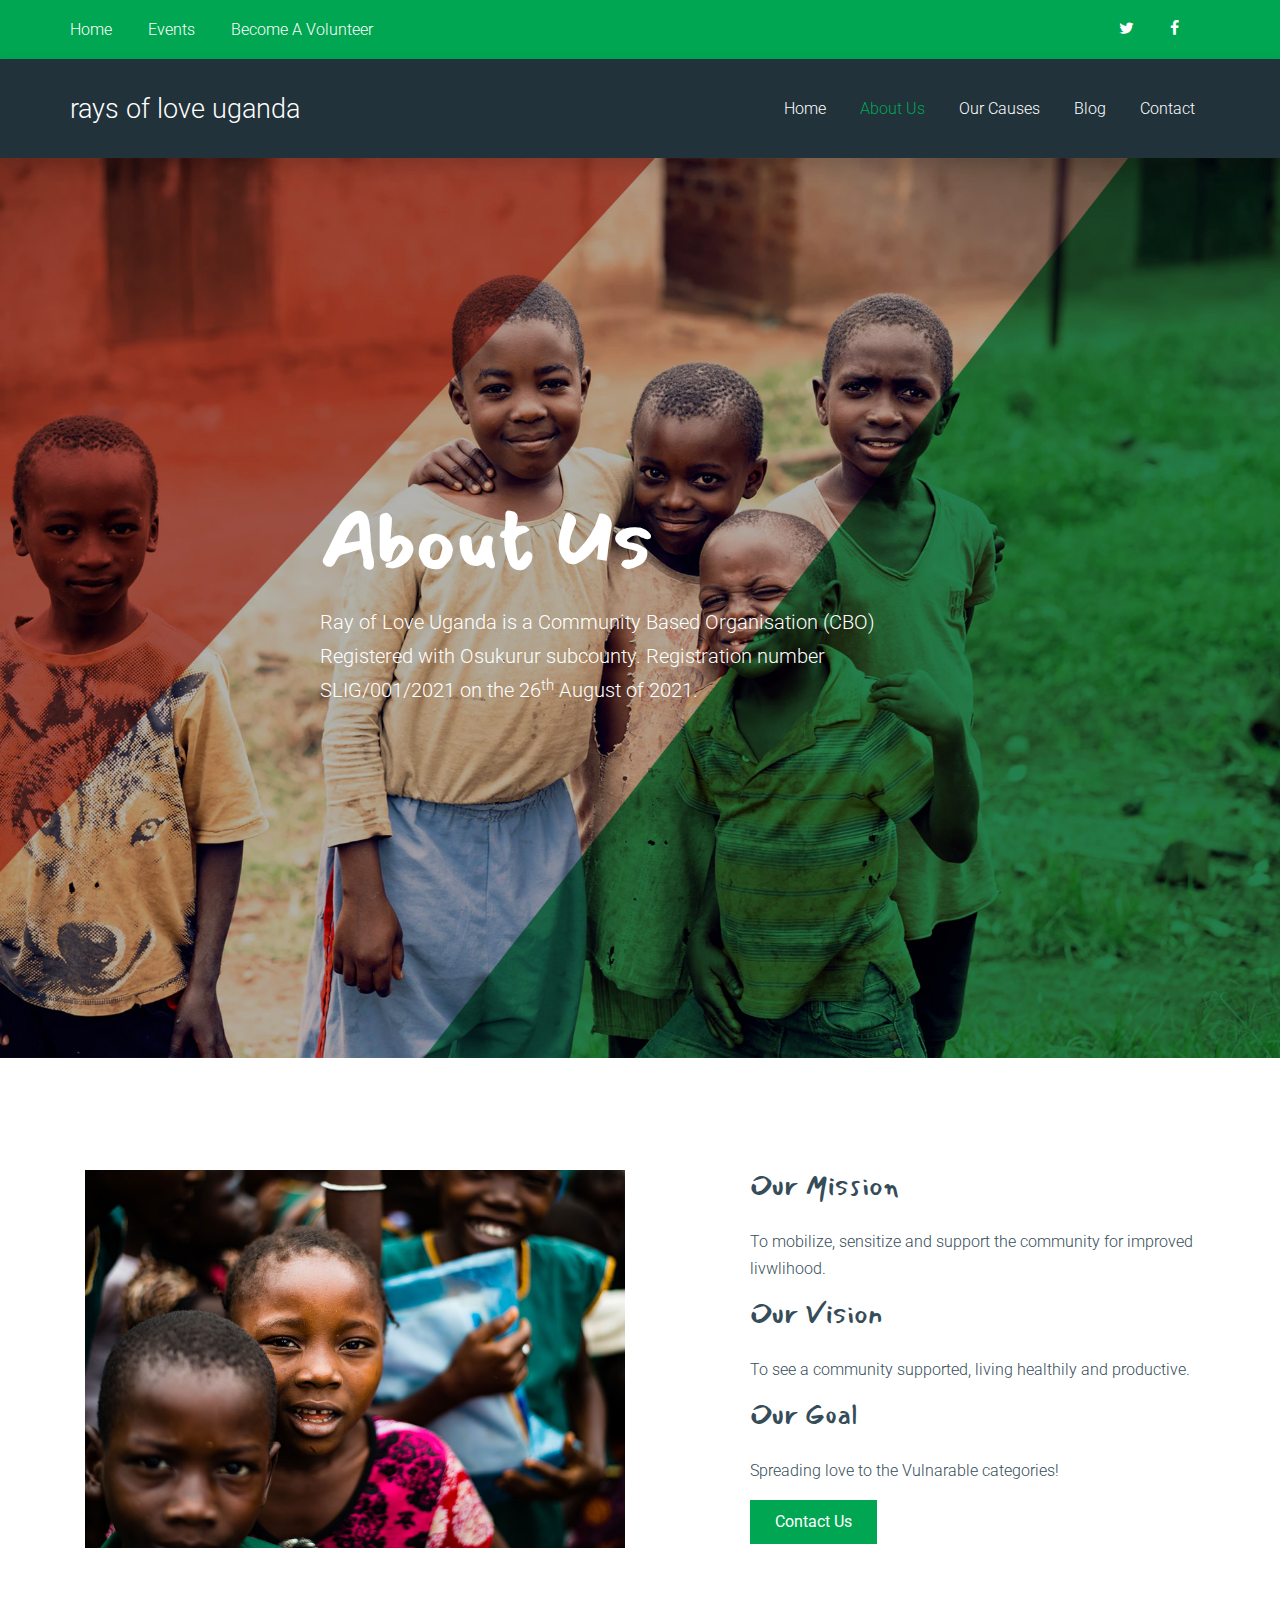
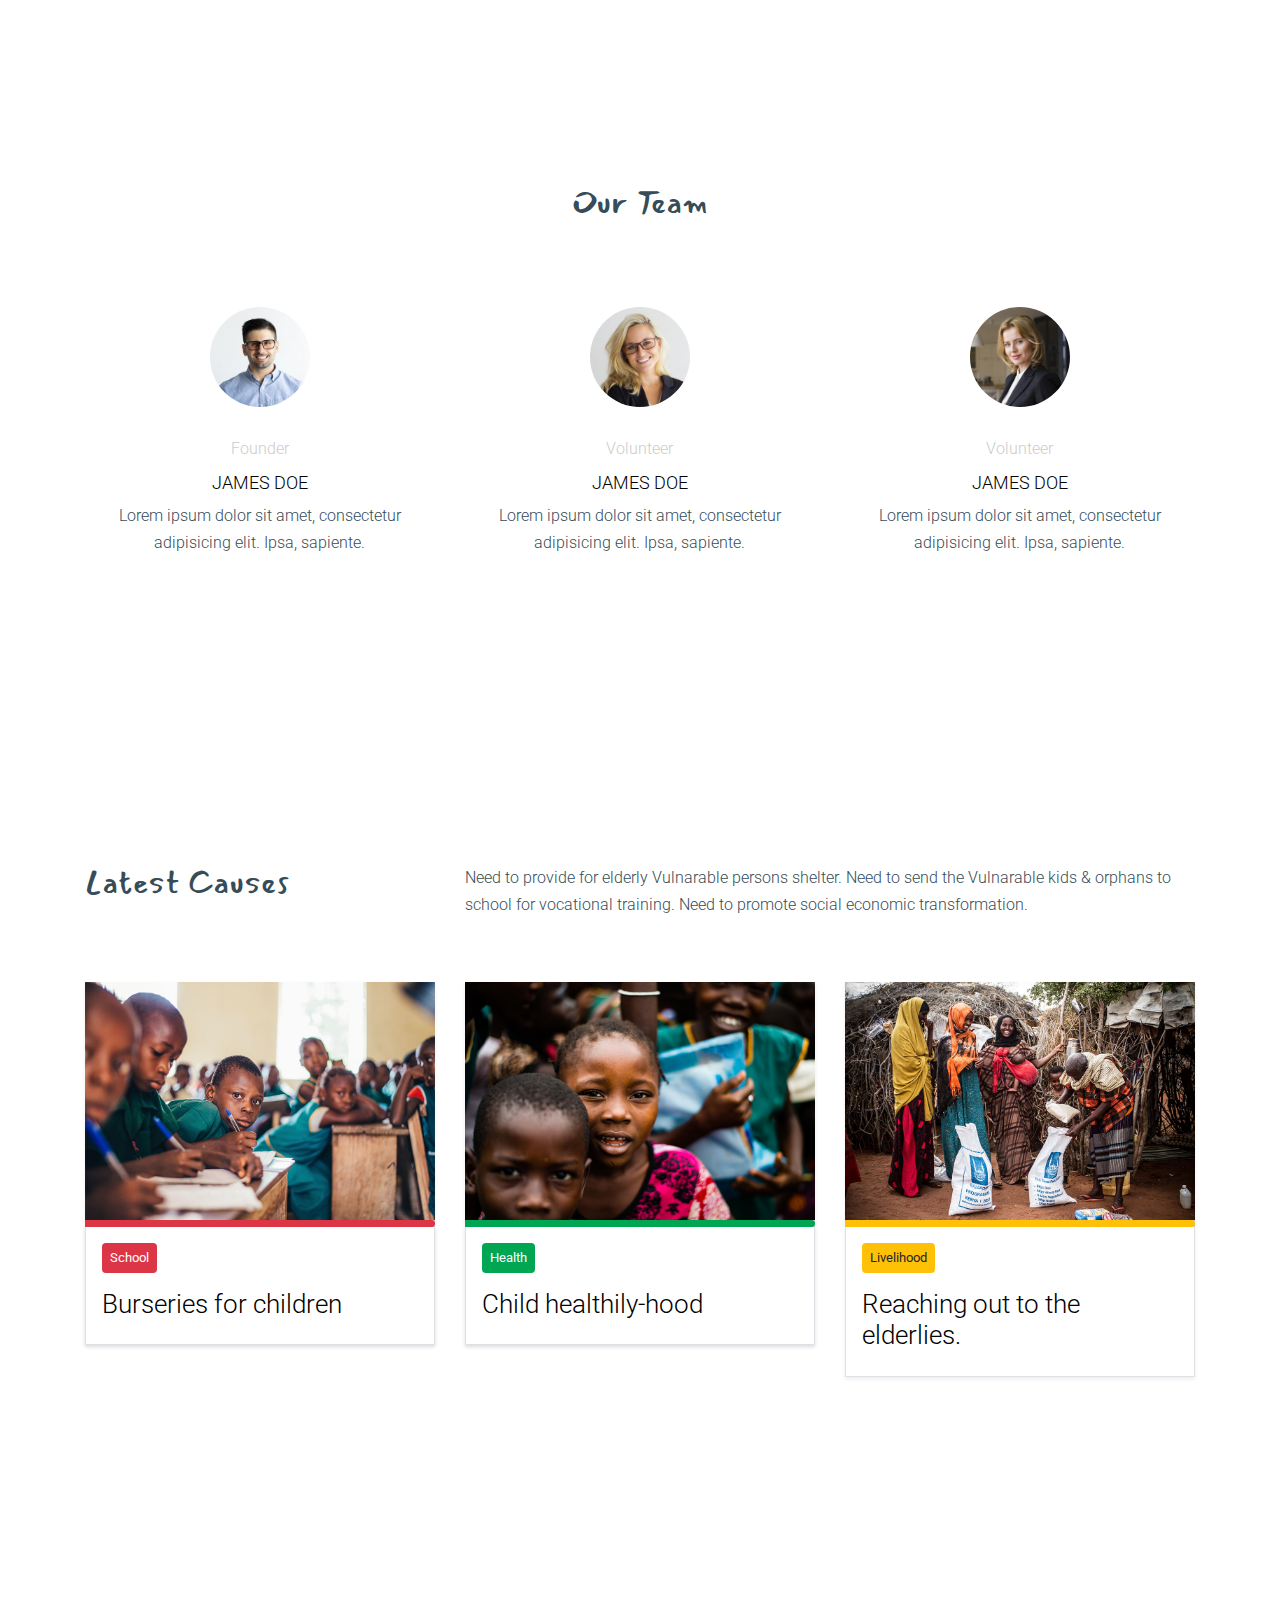
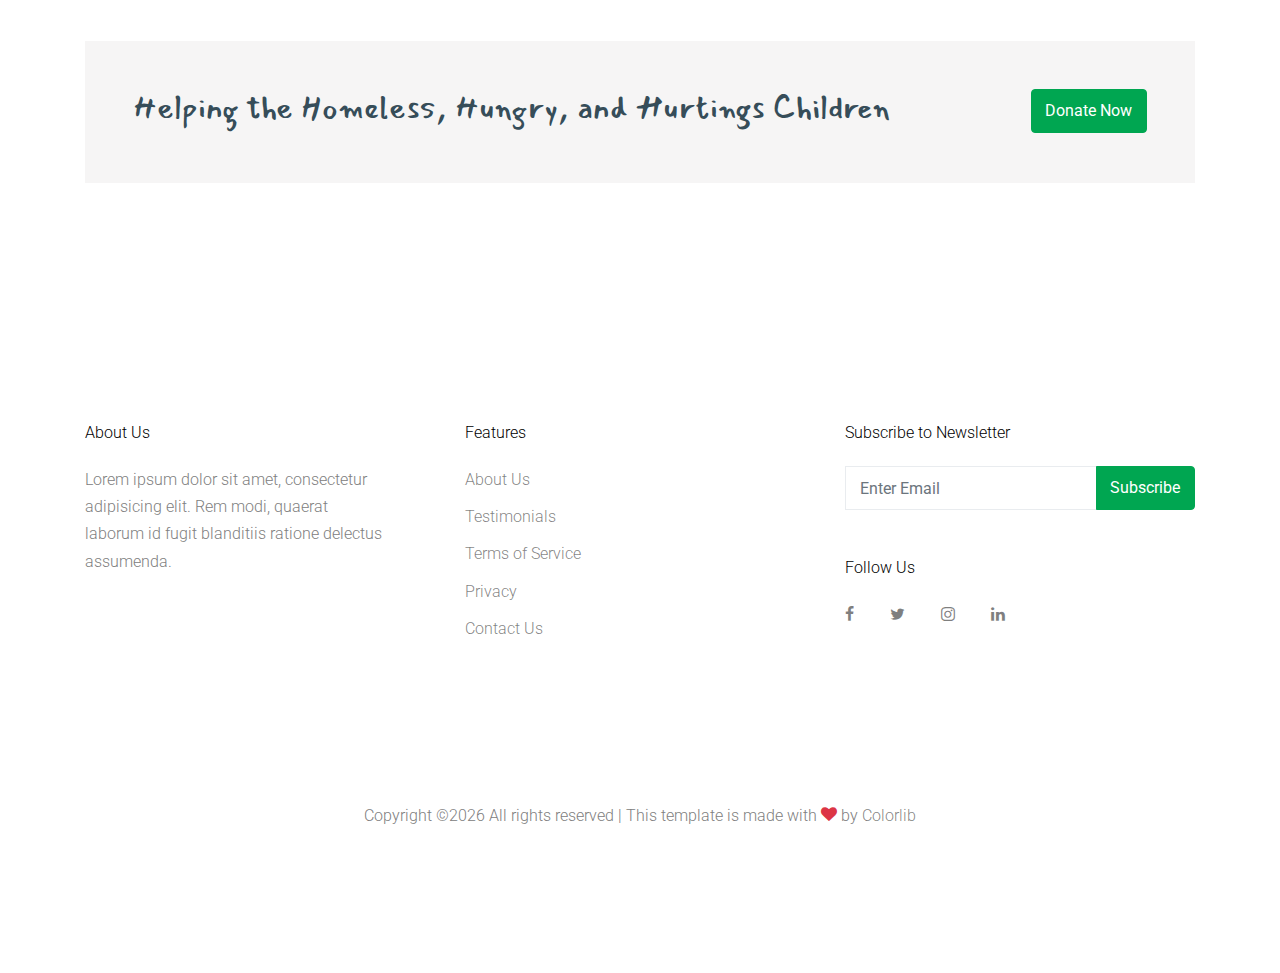
==== about.html @ ef9d5010 "Update about.html" ====
<!DOCTYPE html>
<html lang="en">

<head>
  <title>RaysofLove &mdash; Uganda</title>
  <meta charset="utf-8">
  <meta name="viewport" content="width=device-width, initial-scale=1, shrink-to-fit=no">


    <link href="https://fonts.googleapis.com/css?family=Mansalva|Roboto&display=swap" rel="stylesheet">

    <link rel="stylesheet" href="fonts/icomoon/style.css">

    <link rel="stylesheet" href="css/bootstrap.min.css">
    <link rel="stylesheet" href="css/animate.min.css">
    <link rel="stylesheet" href="css/jquery.fancybox.min.css">
    <link rel="stylesheet" href="css/owl.carousel.min.css">
    <link rel="stylesheet" href="css/owl.theme.default.min.css">
    <link rel="stylesheet" href="fonts/flaticon/font/flaticon.css">
    <link rel="stylesheet" href="css/aos.css">

    <!-- MAIN CSS -->
    <link rel="stylesheet" href="css/style.css">

  </head>

  <body data-spy="scroll" data-target=".site-navbar-target" data-offset="300">

    
    <div class="site-wrap" id="home-section">

      <div class="site-mobile-menu site-navbar-target">
        <div class="site-mobile-menu-header">
          <div class="site-mobile-menu-close mt-3">
            <span class="icon-close2 js-menu-toggle"></span>
          </div>
        </div>
        <div class="site-mobile-menu-body"></div>
      </div>


      
      
      
      <div class="bg-primary py-3 top-bar shadow d-none d-md-block">
        <div class="container">
          <div class="row">
            <div class="col-md-6 text-md-left pl-0">
              <a href="#" class=" pr-3 pl-0">Home</a>
              <a href="#" class="p-3">Events</a>
              <a href="#" class="p-3">Become A Volunteer</a>
            </div>
            <div class="col-md-6 text-md-right">
              <a href="#" class="p-3"><span class="icon-twitter"></span></a>
              <a href="#" class="p-3"><span class="icon-facebook"></span></a>
            </div>
          </div>
        </div>
      </div>
      <header class="site-navbar site-navbar-target bg-secondary shadow" role="banner">

        <div class="container">
          <div class="row align-items-center position-relative">
            

            <div class="site-logo">
              <a href="index.html" class="text-white">Rays Of Love Uganda</a>
            </div>

            <nav class="site-navigation text-left ml-auto " role="navigation">
              <ul class="site-menu main-menu js-clone-nav ml-auto d-none d-lg-block">
                <li><a href="index.html" class="nav-link">Home</a></li>
                <li class="active"><a href="about.html" class="nav-link">About Us</a></li>
                <li><a href="causes.html" class="nav-link">Our Causes</a></li>
                <li><a href="blog.html" class="nav-link">Blog</a></li>
                <li><a href="contact.html" class="nav-link">Contact</a></li>
              </ul>
            </nav>


            <div class="ml-auto toggle-button d-inline-block d-lg-none"><a href="#" class="site-menu-toggle py-5 js-menu-toggle text-white"><span class="icon-menu h3 text-white"></span></a></div>

            

          </div>
        </div>

      </header>




    <div class="owl-carousel-wrapper">

      

      <div class="box-92819">
        <h1 class="text-white mb-3">About Us</h1>
        <p class="lead text-white">
           Ray of Love Uganda is a Community Based Organisation (CBO) Registered with  Osukurur subcounty. Registration
           number SLIG/001/2021 on the 26<sup>th</sup> August of 2021.
        
        </p>
      </div>

      
        <div class="ftco-cover-1 overlay" style="background-image: url('images/hero_1.jpg');"></div>
      
    </div>
    
    
    <div class="site-section">
      <div class="container">
        <div class="row">
          <div class="col-md-6">
            <img src="images/img_2.jpg" alt="Image" class="img-fluid">
          </div>
          <div class="col-md-5 ml-auto">
            <h3 class="text-cursive mb-4">Our Mission</h3>
            <p>To mobilize, sensitize and support the community for improved livwlihood.</p>
            <h3 class="text-cursive mb-4">Our Vision</h3>
            <p>To see a community supported, living healthily and productive.</p>
            <h3 class="text-cursive mb-4">Our Goal</h3>
            <p>Spreading love to the Vulnarable categories!</p>
            <p><a href="#" class="btn btn-primary rounded-0 px-4">Contact Us</a></p>
          </div>
        </div>
      </div>
    </div>
    
    <div class="site-section">
      <div class="container">
        <div class="row mb-5 justify-content-center">
          <div class="col-md-6 text-center mb-5">
            <h2 class="text-cursive">Our Team</h2>
          </div>
        </div>
        <div class="row align-items-stretch">

          <div class="col-lg-4 col-md-6 mb-5">
            <div class="post-entry-1 h-100 bg-white text-center">
              <a href="#" class="d-inline-block">
                <img src="images/person_1.jpg" alt="Image"
                 class="img-fluid">
              </a>
              <div class="post-entry-1-contents">
                <span class="meta">Founder</span>
                <h2>James Doe</h2>
                <p>Lorem ipsum dolor sit amet, consectetur adipisicing elit. Ipsa, sapiente.</p>
              </div>
            </div>
          </div>
          <div class="col-lg-4 col-md-6 mb-5">
            <div class="post-entry-1 h-100 bg-white text-center">
              <a href="#" class="d-inline-block">
                <img src="images/person_2.jpg" alt="Image"
                 class="img-fluid">
              </a>
              <div class="post-entry-1-contents">
                <span class="meta">Volunteer</span>
                <h2>James Doe</h2>
                <p>Lorem ipsum dolor sit amet, consectetur adipisicing elit. Ipsa, sapiente.</p>
              </div>
            </div>
          </div>

          <div class="col-lg-4 col-md-6 mb-5">
            <div class="post-entry-1 h-100 bg-white text-center">
              <a href="#" class="d-inline-block">
                <img src="images/person_3.jpg" alt="Image"
                 class="img-fluid">
              </a>
              <div class="post-entry-1-contents">
                <span class="meta">Volunteer</span>
                <h2>James Doe</h2>
                <p>Lorem ipsum dolor sit amet, consectetur adipisicing elit. Ipsa, sapiente.</p>
              </div>
            </div>
          </div>

          

        </div>
      </div>
    </div>
    <div class="site-section">
      <div class="container">
        
        <div class="row mb-5 align-items-st">
          <div class="col-md-4">
            <div class="heading-20219">
              <h2 class="title text-cursive">Latest Causes</h2>
            </div>
          </div>
          <div class="col-md-8">
            <p>Need to provide for elderly Vulnarable persons shelter. Need to send the Vulnarable kids & orphans to school for vocational training. Need to promote social economic transformation.</p>
          </div>
        </div>

        <div class="row">
          <div class="col-md-4">
              <div class="cause shadow-sm">
              
                <a href="#" class="cause-link d-block">
                  <img src="images/img_1.jpg" alt="Image" class="img-fluid">
                  <div class="custom-progress-wrap">
                    <span class="caption"></span>
                    <div class="custom-progress-inner">
                      <div class="custom-progress bg-danger" style="width: 100%;"></div>
                    </div>
                  </div>
                </a>

                <div class="px-3 pt-3 border-top-0 border border shadow-sm">
                  <span class="badge-danger py-1 small px-2 rounded mb-3 d-inline-block">School</span>
                  <h3 class="mb-4"><a href="#">Burseries for children</a></h3>
                 

                  <!-- <div class="py-4">
                    <div class="d-flex align-items-center">
                      <img src="images/person_1.jpg" alt="Image" class="rounded-circle mr-3" width="50">
                      <div class="">James Smith</div>
                    </div>
                  </div> -->
                </div>
              
              </div>
          </div>
          <div class="col-md-4">
            
            <div class="cause shadow-sm">
              
                <a href="#" class="cause-link d-block">
                  <img src="images/img_2.jpg" alt="Image" class="img-fluid">
                  <div class="custom-progress-wrap">
                    <!-- <span class="caption">80% complete</span> -->
                    <div class="custom-progress-inner">
                      <div class="custom-progress bg-primary" style="width: 100%;"></div>
                    </div>
                  </div>
                </a>

                <div class="px-3 pt-3 border-top-0 border border shadow-sm">
                  <span class="badge-primary py-1 small px-2 rounded mb-3 d-inline-block">Health</span>
                  <h3 class="mb-4"><a href="#">Child healthily-hood</a></h3>
                  <!-- <div class="border-top border-light border-bottom py-2 d-flex">
                    <div>Donated</div>
                    <div class="ml-auto"><strong class="text-primary">$32,919</strong></div>
                  </div> -->

                  <!-- <div class="py-4">
                    <div class="d-flex align-items-center">
                      <img src="images/person_1.jpg" alt="Image" class="rounded-circle mr-3" width="50">
                      <div class="">James Smith</div>
                    </div>
                  </div> -->
                </div>
              
              </div>

          </div>
          <div class="col-md-4">
            
            <div class="cause shadow-sm">
              
                <a href="#" class="cause-link d-block">
                  <img src="images/img_3.jpg" alt="Image" class="img-fluid">
                  <div class="custom-progress-wrap">
                    <!-- <span class="caption">80% complete</span> -->
                    <div class="custom-progress-inner">
                      <div class="custom-progress bg-warning" style="width: 100%;"></div>
                    </div>
                  </div>
                </a>

                <div class="px-3 pt-3 border-top-0 border border ">
                  <span class="badge-warning py-1 small px-2 rounded mb-3 d-inline-block">Livelihood</span>
                  <h3 class="mb-4"><a href="#">Reaching out to the elderlies.</a></h3>
                  <!-- <div class="border-top border-light border-bottom py-2 d-flex">
                    <div>Donated</div>
                    <div class="ml-auto"><strong class="text-primary">$32,919</strong></div>
                  </div> -->

                  <!-- <div class="py-4">
                    <div class="d-flex align-items-center">
                      <img src="images/person_1.jpg" alt="Image" class="rounded-circle mr-3" width="50">
                      <div class="">James Smith</div>
                    </div>
                  </div> -->
                </div>
              
              </div>

          </div>
        </div>
      </div>
    </div>

    


    <div class="site-section">
      <div class="container">
        
            <div class="d-md-flex cta-20101 align-self-center bg-light p-5">
              <div class=""><h2 class="text-cursive">Helping the Homeless, Hungry, and Hurtings Children</h2></div>
              <div class="ml-auto"><a href="#" class="btn btn-primary">Donate Now</a></div>
            </div>
        
      </div>
    </div>
    
    <footer class="site-footer bg-white">
      <div class="container">
        <div class="row">
          <div class="col-md-6">
            <div class="row">
              <div class="col-md-7">
                <h2 class="footer-heading mb-4">About Us</h2>
                <p>Lorem ipsum dolor sit amet, consectetur adipisicing elit. Rem modi, quaerat laborum id fugit blanditiis ratione delectus assumenda.</p>

              </div>
              <div class="col-md-4 ml-auto">
                <h2 class="footer-heading mb-4">Features</h2>
                <ul class="list-unstyled">
                  <li><a href="#">About Us</a></li>
                  <li><a href="#">Testimonials</a></li>
                  <li><a href="#">Terms of Service</a></li>
                  <li><a href="#">Privacy</a></li>
                  <li><a href="#">Contact Us</a></li>
                </ul>
              </div>

            </div>
          </div>
          <div class="col-md-4 ml-auto">

            <div class="mb-5">
              <h2 class="footer-heading mb-4">Subscribe to Newsletter</h2>
              <form action="#" method="post" class="footer-suscribe-form">
                <div class="input-group mb-3">
                  <input type="text" class="form-control rounded-0 border-secondary text-white bg-transparent" placeholder="Enter Email" aria-label="Enter Email" aria-describedby="button-addon2">
                  <div class="input-group-append">
                    <button class="btn btn-primary text-white" type="button" id="button-addon2">Subscribe</button>
                  </div>
                </div>
            </div>


            <h2 class="footer-heading mb-4">Follow Us</h2>
            <a href="#about-section" class="smoothscroll pl-0 pr-3"><span class="icon-facebook"></span></a>
            <a href="#" class="pl-3 pr-3"><span class="icon-twitter"></span></a>
            <a href="#" class="pl-3 pr-3"><span class="icon-instagram"></span></a>
            <a href="#" class="pl-3 pr-3"><span class="icon-linkedin"></span></a>
            </form>
          </div>
        </div>
        <div class="row pt-5 mt-5 text-center">
          <div class="col-md-12">
            <div class="pt-5">
              <p>
            <!-- Link back to Colorlib can't be removed. Template is licensed under CC BY 3.0. -->
            Copyright &copy;<script>document.write(new Date().getFullYear());</script> All rights reserved | This template is made with <i class="icon-heart text-danger" aria-hidden="true"></i> by <a href="https://colorlib.com" target="_blank" >Colorlib</a>
            <!-- Link back to Colorlib can't be removed. Template is licensed under CC BY 3.0. -->
            </p>
            </div>
          </div>

        </div>
      </div>
    </footer>

    </div>

    <script src="js/jquery-3.3.1.min.js"></script>
    <script src="js/popper.min.js"></script>
    <script src="js/bootstrap.min.js"></script>
    <script src="js/owl.carousel.min.js"></script>
    <script src="js/jquery.sticky.js"></script>
    <script src="js/jquery.waypoints.min.js"></script>
    <script src="js/jquery.animateNumber.min.js"></script>
    <script src="js/jquery.fancybox.min.js"></script>
    <script src="js/jquery.easing.1.3.js"></script>
    <script src="js/aos.js"></script>

    <script src="js/main.js"></script>

  </body>

</html>
---- fonts/icomoon/style.css ----
@font-face {
  font-family: 'icomoon';
  src:  url('fonts/icomoon.eot?10si43');
  src:  url('fonts/icomoon.eot?10si43#iefix') format('embedded-opentype'),
    url('fonts/icomoon.ttf?10si43') format('truetype'),
    url('fonts/icomoon.woff?10si43') format('woff'),
    url('fonts/icomoon.svg?10si43#icomoon') format('svg');
  font-weight: normal;
  font-style: normal;
}

[class^="icon-"], [class*=" icon-"] {
  /* use !important to prevent issues with browser extensions that change fonts */
  font-family: 'icomoon' !important;
  speak: none;
  font-style: normal;
  font-weight: normal;
  font-variant: normal;
  text-transform: none;
  line-height: 1;

  /* Better Font Rendering =========== */
  -webkit-font-smoothing: antialiased;
  -moz-osx-font-smoothing: grayscale;
}

.icon-asterisk:before {
  content: "\f069";
}
.icon-plus:before {
  content: "\f067";
}
.icon-question:before {
  content: "\f128";
}
.icon-minus:before {
  content: "\f068";
}
.icon-glass:before {
  content: "\f000";
}
.icon-music:before {
  content: "\f001";
}
.icon-search:before {
  content: "\f002";
}
.icon-envelope-o:before {
  content: "\f003";
}
.icon-heart:before {
  content: "\f004";
}
.icon-star:before {
  content: "\f005";
}
.icon-star-o:before {
  content: "\f006";
}
.icon-user:before {
  content: "\f007";
}
.icon-film:before {
  content: "\f008";
}
.icon-th-large:before {
  content: "\f009";
}
.icon-th:before {
  content: "\f00a";
}
.icon-th-list:before {
  content: "\f00b";
}
.icon-check:before {
  content: "\f00c";
}
.icon-close:before {
  content: "\f00d";
}
.icon-remove:before {
  content: "\f00d";
}
.icon-times:before {
  content: "\f00d";
}
.icon-search-plus:before {
  content: "\f00e";
}
.icon-search-minus:before {
  content: "\f010";
}
.icon-power-off:before {
  content: "\f011";
}
.icon-signal:before {
  content: "\f012";
}
.icon-cog:before {
  content: "\f013";
}
.icon-gear:before {
  content: "\f013";
}
.icon-trash-o:before {
  content: "\f014";
}
.icon-home:before {
  content: "\f015";
}
.icon-file-o:before {
  content: "\f016";
}
.icon-clock-o:before {
  content: "\f017";
}
.icon-road:before {
  content: "\f018";
}
.icon-download:before {
  content: "\f019";
}
.icon-arrow-circle-o-down:before {
  content: "\f01a";
}
.icon-arrow-circle-o-up:before {
  content: "\f01b";
}
.icon-inbox:before {
  content: "\f01c";
}
.icon-play-circle-o:before {
  content: "\f01d";
}
.icon-repeat:before {
  content: "\f01e";
}
.icon-rotate-right:before {
  content: "\f01e";
}
.icon-refresh:before {
  content: "\f021";
}
.icon-list-alt:before {
  content: "\f022";
}
.icon-lock:before {
  content: "\f023";
}
.icon-flag:before {
  content: "\f024";
}
.icon-headphones:before {
  content: "\f025";
}
.icon-volume-off:before {
  content: "\f026";
}
.icon-volume-down:before {
  content: "\f027";
}
.icon-volume-up:before {
  content: "\f028";
}
.icon-qrcode:before {
  content: "\f029";
}
.icon-barcode:before {
  content: "\f02a";
}
.icon-tag:before {
  content: "\f02b";
}
.icon-tags:before {
  content: "\f02c";
}
.icon-book:before {
  content: "\f02d";
}
.icon-bookmark:before {
  content: "\f02e";
}
.icon-print:before {
  content: "\f02f";
}
.icon-camera:before {
  content: "\f030";
}
.icon-font:before {
  content: "\f031";
}
.icon-bold:before {
  content: "\f032";
}
.icon-italic:before {
  content: "\f033";
}
.icon-text-height:before {
  content: "\f034";
}
.icon-text-width:before {
  content: "\f035";
}
.icon-align-left:before {
  content: "\f036";
}
.icon-align-center:before {
  content: "\f037";
}
.icon-align-right:before {
  content: "\f038";
}
.icon-align-justify:before {
  content: "\f039";
}
.icon-list:before {
  content: "\f03a";
}
.icon-dedent:before {
  content: "\f03b";
}
.icon-outdent:before {
  content: "\f03b";
}
.icon-indent:before {
  content: "\f03c";
}
.icon-video-camera:before {
  content: "\f03d";
}
.icon-image:before {
  content: "\f03e";
}
.icon-photo:before {
  content: "\f03e";
}
.icon-picture-o:before {
  content: "\f03e";
}
.icon-pencil:before {
  content: "\f040";
}
.icon-map-marker:before {
  content: "\f041";
}
.icon-adjust:before {
  content: "\f042";
}
.icon-tint:before {
  content: "\f043";
}
.icon-edit:before {
  content: "\f044";
}
.icon-pencil-square-o:before {
  content: "\f044";
}
.icon-share-square-o:before {
  content: "\f045";
}
.icon-check-square-o:before {
  content: "\f046";
}
.icon-arrows:before {
  content: "\f047";
}
.icon-step-backward:before {
  content: "\f048";
}
.icon-fast-backward:before {
  content: "\f049";
}
.icon-backward:before {
  content: "\f04a";
}
.icon-play:before {
  content: "\f04b";
}
.icon-pause:before {
  content: "\f04c";
}
.icon-stop:before {
  content: "\f04d";
}
.icon-forward:before {
  content: "\f04e";
}
.icon-fast-forward:before {
  content: "\f050";
}
.icon-step-forward:before {
  content: "\f051";
}
.icon-eject:before {
  content: "\f052";
}
.icon-chevron-left:before {
  content: "\f053";
}
.icon-chevron-right:before {
  content: "\f054";
}
.icon-plus-circle:before {
  content: "\f055";
}
.icon-minus-circle:before {
  content: "\f056";
}
.icon-times-circle:before {
  content: "\f057";
}
.icon-check-circle:before {
  content: "\f058";
}
.icon-question-circle:before {
  content: "\f059";
}
.icon-info-circle:before {
  content: "\f05a";
}
.icon-crosshairs:before {
  content: "\f05b";
}
.icon-times-circle-o:before {
  content: "\f05c";
}
.icon-check-circle-o:before {
  content: "\f05d";
}
.icon-ban:before {
  content: "\f05e";
}
.icon-arrow-left:before {
  content: "\f060";
}
.icon-arrow-right:before {
  content: "\f061";
}
.icon-arrow-up:before {
  content: "\f062";
}
.icon-arrow-down:before {
  content: "\f063";
}
.icon-mail-forward:before {
  content: "\f064";
}
.icon-share:before {
  content: "\f064";
}
.icon-expand:before {
  content: "\f065";
}
.icon-compress:before {
  content: "\f066";
}
.icon-exclamation-circle:before {
  content: "\f06a";
}
.icon-gift:before {
  content: "\f06b";
}
.icon-leaf:before {
  content: "\f06c";
}
.icon-fire:before {
  content: "\f06d";
}
.icon-eye:before {
  content: "\f06e";
}
.icon-eye-slash:before {
  content: "\f070";
}
.icon-exclamation-triangle:before {
  content: "\f071";
}
.icon-warning:before {
  content: "\f071";
}
.icon-plane:before {
  content: "\f072";
}
.icon-calendar:before {
  content: "\f073";
}
.icon-random:before {
  content: "\f074";
}
.icon-comment:before {
  content: "\f075";
}
.icon-magnet:before {
  content: "\f076";
}
.icon-chevron-up:before {
  content: "\f077";
}
.icon-chevron-down:before {
  content: "\f078";
}
.icon-retweet:before {
  content: "\f079";
}
.icon-shopping-cart:before {
  content: "\f07a";
}
.icon-folder:before {
  content: "\f07b";
}
.icon-folder-open:before {
  content: "\f07c";
}
.icon-arrows-v:before {
  content: "\f07d";
}
.icon-arrows-h:before {
  content: "\f07e";
}
.icon-bar-chart:before {
  content: "\f080";
}
.icon-bar-chart-o:before {
  content: "\f080";
}
.icon-twitter-square:before {
  content: "\f081";
}
.icon-facebook-square:before {
  content: "\f082";
}
.icon-camera-retro:before {
  content: "\f083";
}
.icon-key:before {
  content: "\f084";
}
.icon-cogs:before {
  content: "\f085";
}
.icon-gears:before {
  content: "\f085";
}
.icon-comments:before {
  content: "\f086";
}
.icon-thumbs-o-up:before {
  content: "\f087";
}
.icon-thumbs-o-down:before {
  content: "\f088";
}
.icon-star-half:before {
  content: "\f089";
}
.icon-heart-o:before {
  content: "\f08a";
}
.icon-sign-out:before {
  content: "\f08b";
}
.icon-linkedin-square:before {
  content: "\f08c";
}
.icon-thumb-tack:before {
  content: "\f08d";
}
.icon-external-link:before {
  content: "\f08e";
}
.icon-sign-in:before {
  content: "\f090";
}
.icon-trophy:before {
  content: "\f091";
}
.icon-github-square:before {
  content: "\f092";
}
.icon-upload:before {
  content: "\f093";
}
.icon-lemon-o:before {
  content: "\f094";
}
.icon-phone:before {
  content: "\f095";
}
.icon-square-o:before {
  content: "\f096";
}
.icon-bookmark-o:before {
  content: "\f097";
}
.icon-phone-square:before {
  content: "\f098";
}
.icon-twitter:before {
  content: "\f099";
}
.icon-facebook:before {
  content: "\f09a";
}
.icon-facebook-f:before {
  content: "\f09a";
}
.icon-github:before {
  content: "\f09b";
}
.icon-unlock:before {
  content: "\f09c";
}
.icon-credit-card:before {
  content: "\f09d";
}
.icon-feed:before {
  content: "\f09e";
}
.icon-rss:before {
  content: "\f09e";
}
.icon-hdd-o:before {
  content: "\f0a0";
}
.icon-bullhorn:before {
  content: "\f0a1";
}
.icon-bell-o:before {
  content: "\f0a2";
}
.icon-certificate:before {
  content: "\f0a3";
}
.icon-hand-o-right:before {
  content: "\f0a4";
}
.icon-hand-o-left:before {
  content: "\f0a5";
}
.icon-hand-o-up:before {
  content: "\f0a6";
}
.icon-hand-o-down:before {
  content: "\f0a7";
}
.icon-arrow-circle-left:before {
  content: "\f0a8";
}
.icon-arrow-circle-right:before {
  content: "\f0a9";
}
.icon-arrow-circle-up:before {
  content: "\f0aa";
}
.icon-arrow-circle-down:before {
  content: "\f0ab";
}
.icon-globe:before {
  content: "\f0ac";
}
.icon-wrench:before {
  content: "\f0ad";
}
.icon-tasks:before {
  content: "\f0ae";
}
.icon-filter:before {
  content: "\f0b0";
}
.icon-briefcase:before {
  content: "\f0b1";
}
.icon-arrows-alt:before {
  content: "\f0b2";
}
.icon-group:before {
  content: "\f0c0";
}
.icon-users:before {
  content: "\f0c0";
}
.icon-chain:before {
  content: "\f0c1";
}
.icon-link:before {
  content: "\f0c1";
}
.icon-cloud:before {
  content: "\f0c2";
}
.icon-flask:before {
  content: "\f0c3";
}
.icon-cut:before {
  content: "\f0c4";
}
.icon-scissors:before {
  content: "\f0c4";
}
.icon-copy:before {
  content: "\f0c5";
}
.icon-files-o:before {
  content: "\f0c5";
}
.icon-paperclip:before {
  content: "\f0c6";
}
.icon-floppy-o:before {
  content: "\f0c7";
}
.icon-save:before {
  content: "\f0c7";
}
.icon-square:before {
  content: "\f0c8";
}
.icon-bars:before {
  content: "\f0c9";
}
.icon-navicon:before {
  content: "\f0c9";
}
.icon-reorder:before {
  content: "\f0c9";
}
.icon-list-ul:before {
  content: "\f0ca";
}
.icon-list-ol:before {
  content: "\f0cb";
}
.icon-strikethrough:before {
  content: "\f0cc";
}
.icon-underline:before {
  content: "\f0cd";
}
.icon-table:before {
  content: "\f0ce";
}
.icon-magic:before {
  content: "\f0d0";
}
.icon-truck:before {
  content: "\f0d1";
}
.icon-pinterest:before {
  content: "\f0d2";
}
.icon-pinterest-square:before {
  content: "\f0d3";
}
.icon-google-plus-square:before {
  content: "\f0d4";
}
.icon-google-plus:before {
  content: "\f0d5";
}
.icon-money:before {
  content: "\f0d6";
}
.icon-caret-down:before {
  content: "\f0d7";
}
.icon-caret-up:before {
  content: "\f0d8";
}
.icon-caret-left:before {
  content: "\f0d9";
}
.icon-caret-right:before {
  content: "\f0da";
}
.icon-columns:before {
  content: "\f0db";
}
.icon-sort:before {
  content: "\f0dc";
}
.icon-unsorted:before {
  content: "\f0dc";
}
.icon-sort-desc:before {
  content: "\f0dd";
}
.icon-sort-down:before {
  content: "\f0dd";
}
.icon-sort-asc:before {
  content: "\f0de";
}
.icon-sort-up:before {
  content: "\f0de";
}
.icon-envelope:before {
  content: "\f0e0";
}
.icon-linkedin:before {
  content: "\f0e1";
}
.icon-rotate-left:before {
  content: "\f0e2";
}
.icon-undo:before {
  content: "\f0e2";
}
.icon-gavel:before {
  content: "\f0e3";
}
.icon-legal:before {
  content: "\f0e3";
}
.icon-dashboard:before {
  content: "\f0e4";
}
.icon-tachometer:before {
  content: "\f0e4";
}
.icon-comment-o:before {
  content: "\f0e5";
}
.icon-comments-o:before {
  content: "\f0e6";
}
.icon-bolt:before {
  content: "\f0e7";
}
.icon-flash:before {
  content: "\f0e7";
}
.icon-sitemap:before {
  content: "\f0e8";
}
.icon-umbrella:before {
  content: "\f0e9";
}
.icon-clipboard:before {
  content: "\f0ea";
}
.icon-paste:before {
  content: "\f0ea";
}
.icon-lightbulb-o:before {
  content: "\f0eb";
}
.icon-exchange:before {
  content: "\f0ec";
}
.icon-cloud-download:before {
  content: "\f0ed";
}
.icon-cloud-upload:before {
  content: "\f0ee";
}
.icon-user-md:before {
  content: "\f0f0";
}
.icon-stethoscope:before {
  content: "\f0f1";
}
.icon-suitcase:before {
  content: "\f0f2";
}
.icon-bell:before {
  content: "\f0f3";
}
.icon-coffee:before {
  content: "\f0f4";
}
.icon-cutlery:before {
  content: "\f0f5";
}
.icon-file-text-o:before {
  content: "\f0f6";
}
.icon-building-o:before {
  content: "\f0f7";
}
.icon-hospital-o:before {
  content: "\f0f8";
}
.icon-ambulance:before {
  content: "\f0f9";
}
.icon-medkit:before {
  content: "\f0fa";
}
.icon-fighter-jet:before {
  content: "\f0fb";
}
.icon-beer:before {
  content: "\f0fc";
}
.icon-h-square:before {
  content: "\f0fd";
}
.icon-plus-square:before {
  content: "\f0fe";
}
.icon-angle-double-left:before {
  content: "\f100";
}
.icon-angle-double-right:before {
  content: "\f101";
}
.icon-angle-double-up:before {
  content: "\f102";
}
.icon-angle-double-down:before {
  content: "\f103";
}
.icon-angle-left:before {
  content: "\f104";
}
.icon-angle-right:before {
  content: "\f105";
}
.icon-angle-up:before {
  content: "\f106";
}
.icon-angle-down:before {
  content: "\f107";
}
.icon-desktop:before {
  content: "\f108";
}
.icon-laptop:before {
  content: "\f109";
}
.icon-tablet:before {
  content: "\f10a";
}
.icon-mobile:before {
  content: "\f10b";
}
.icon-mobile-phone:before {
  content: "\f10b";
}
.icon-circle-o:before {
  content: "\f10c";
}
.icon-quote-left:before {
  content: "\f10d";
}
.icon-quote-right:before {
  content: "\f10e";
}
.icon-spinner:before {
  content: "\f110";
}
.icon-circle:before {
  content: "\f111";
}
.icon-mail-reply:before {
  content: "\f112";
}
.icon-reply:before {
  content: "\f112";
}
.icon-github-alt:before {
  content: "\f113";
}
.icon-folder-o:before {
  content: "\f114";
}
.icon-folder-open-o:before {
  content: "\f115";
}
.icon-smile-o:before {
  content: "\f118";
}
.icon-frown-o:before {
  content: "\f119";
}
.icon-meh-o:before {
  content: "\f11a";
}
.icon-gamepad:before {
  content: "\f11b";
}
.icon-keyboard-o:before {
  content: "\f11c";
}
.icon-flag-o:before {
  content: "\f11d";
}
.icon-flag-checkered:before {
  content: "\f11e";
}
.icon-terminal:before {
  content: "\f120";
}
.icon-code:before {
  content: "\f121";
}
.icon-mail-reply-all:before {
  content: "\f122";
}
.icon-reply-all:before {
  content: "\f122";
}
.icon-star-half-empty:before {
  content: "\f123";
}
.icon-star-half-full:before {
  content: "\f123";
}
.icon-star-half-o:before {
  content: "\f123";
}
.icon-location-arrow:before {
  content: "\f124";
}
.icon-crop:before {
  content: "\f125";
}
.icon-code-fork:before {
  content: "\f126";
}
.icon-chain-broken:before {
  content: "\f127";
}
.icon-unlink:before {
  content: "\f127";
}
.icon-info:before {
  content: "\f129";
}
.icon-exclamation:before {
  content: "\f12a";
}
.icon-superscript:before {
  content: "\f12b";
}
.icon-subscript:before {
  content: "\f12c";
}
.icon-eraser:before {
  content: "\f12d";
}
.icon-puzzle-piece:before {
  content: "\f12e";
}
.icon-microphone:before {
  content: "\f130";
}
.icon-microphone-slash:before {
  content: "\f131";
}
.icon-shield:before {
  content: "\f132";
}
.icon-calendar-o:before {
  content: "\f133";
}
.icon-fire-extinguisher:before {
  content: "\f134";
}
.icon-rocket:before {
  content: "\f135";
}
.icon-maxcdn:before {
  content: "\f136";
}
.icon-chevron-circle-left:before {
  content: "\f137";
}
.icon-chevron-circle-right:before {
  content: "\f138";
}
.icon-chevron-circle-up:before {
  content: "\f139";
}
.icon-chevron-circle-down:before {
  content: "\f13a";
}
.icon-html5:before {
  content: "\f13b";
}
.icon-css3:before {
  content: "\f13c";
}
.icon-anchor:before {
  content: "\f13d";
}
.icon-unlock-alt:before {
  content: "\f13e";
}
.icon-bullseye:before {
  content: "\f140";
}
.icon-ellipsis-h:before {
  content: "\f141";
}
.icon-ellipsis-v:before {
  content: "\f142";
}
.icon-rss-square:before {
  content: "\f143";
}
.icon-play-circle:before {
  content: "\f144";
}
.icon-ticket:before {
  content: "\f145";
}
.icon-minus-square:before {
  content: "\f146";
}
.icon-minus-square-o:before {
  content: "\f147";
}
.icon-level-up:before {
  content: "\f148";
}
.icon-level-down:before {
  content: "\f149";
}
.icon-check-square:before {
  content: "\f14a";
}
.icon-pencil-square:before {
  content: "\f14b";
}
.icon-external-link-square:before {
  content: "\f14c";
}
.icon-share-square:before {
  content: "\f14d";
}
.icon-compass:before {
  content: "\f14e";
}
.icon-caret-square-o-down:before {
  content: "\f150";
}
.icon-toggle-down:before {
  content: "\f150";
}
.icon-caret-square-o-up:before {
  content: "\f151";
}
.icon-toggle-up:before {
  content: "\f151";
}
.icon-caret-square-o-right:before {
  content: "\f152";
}
.icon-toggle-right:before {
  content: "\f152";
}
.icon-eur:before {
  content: "\f153";
}
.icon-euro:before {
  content: "\f153";
}
.icon-gbp:before {
  content: "\f154";
}
.icon-dollar:before {
  content: "\f155";
}
.icon-usd:before {
  content: "\f155";
}
.icon-inr:before {
  content: "\f156";
}
.icon-rupee:before {
  content: "\f156";
}
.icon-cny:before {
  content: "\f157";
}
.icon-jpy:before {
  content: "\f157";
}
.icon-rmb:before {
  content: "\f157";
}
.icon-yen:before {
  content: "\f157";
}
.icon-rouble:before {
  content: "\f158";
}
.icon-rub:before {
  content: "\f158";
}
.icon-ruble:before {
  content: "\f158";
}
.icon-krw:before {
  content: "\f159";
}
.icon-won:before {
  content: "\f159";
}
.icon-bitcoin:before {
  content: "\f15a";
}
.icon-btc:before {
  content: "\f15a";
}
.icon-file:before {
  content: "\f15b";
}
.icon-file-text:before {
  content: "\f15c";
}
.icon-sort-alpha-asc:before {
  content: "\f15d";
}
.icon-sort-alpha-desc:before {
  content: "\f15e";
}
.icon-sort-amount-asc:before {
  content: "\f160";
}
.icon-sort-amount-desc:before {
  content: "\f161";
}
.icon-sort-numeric-asc:before {
  content: "\f162";
}
.icon-sort-numeric-desc:before {
  content: "\f163";
}
.icon-thumbs-up:before {
  content: "\f164";
}
.icon-thumbs-down:before {
  content: "\f165";
}
.icon-youtube-square:before {
  content: "\f166";
}
.icon-youtube:before {
  content: "\f167";
}
.icon-xing:before {
  content: "\f168";
}
.icon-xing-square:before {
  content: "\f169";
}
.icon-youtube-play:before {
  content: "\f16a";
}
.icon-dropbox:before {
  content: "\f16b";
}
.icon-stack-overflow:before {
  content: "\f16c";
}
.icon-instagram:before {
  content: "\f16d";
}
.icon-flickr:before {
  content: "\f16e";
}
.icon-adn:before {
  content: "\f170";
}
.icon-bitbucket:before {
  content: "\f171";
}
.icon-bitbucket-square:before {
  content: "\f172";
}
.icon-tumblr:before {
  content: "\f173";
}
.icon-tumblr-square:before {
  content: "\f174";
}
.icon-long-arrow-down:before {
  content: "\f175";
}
.icon-long-arrow-up:before {
  content: "\f176";
}
.icon-long-arrow-left:before {
  content: "\f177";
}
.icon-long-arrow-right:before {
  content: "\f178";
}
.icon-apple:before {
  content: "\f179";
}
.icon-windows:before {
  content: "\f17a";
}
.icon-android:before {
  content: "\f17b";
}
.icon-linux:before {
  content: "\f17c";
}
.icon-dribbble:before {
  content: "\f17d";
}
.icon-skype:before {
  content: "\f17e";
}
.icon-foursquare:before {
  content: "\f180";
}
.icon-trello:before {
  content: "\f181";
}
.icon-female:before {
  content: "\f182";
}
.icon-male:before {
  content: "\f183";
}
.icon-gittip:before {
  content: "\f184";
}
.icon-gratipay:before {
  content: "\f184";
}
.icon-sun-o:before {
  content: "\f185";
}
.icon-moon-o:before {
  content: "\f186";
}
.icon-archive:before {
  content: "\f187";
}
.icon-bug:before {
  content: "\f188";
}
.icon-vk:before {
  content: "\f189";
}
.icon-weibo:before {
  content: "\f18a";
}
.icon-renren:before {
  content: "\f18b";
}
.icon-pagelines:before {
  content: "\f18c";
}
.icon-stack-exchange:before {
  content: "\f18d";
}
.icon-arrow-circle-o-right:before {
  content: "\f18e";
}
.icon-arrow-circle-o-left:before {
  content: "\f190";
}
.icon-caret-square-o-left:before {
  content: "\f191";
}
.icon-toggle-left:before {
  content: "\f191";
}
.icon-dot-circle-o:before {
  content: "\f192";
}
.icon-wheelchair:before {
  content: "\f193";
}
.icon-vimeo-square:before {
  content: "\f194";
}
.icon-try:before {
  content: "\f195";
}
.icon-turkish-lira:before {
  content: "\f195";
}
.icon-plus-square-o:before {
  content: "\f196";
}
.icon-space-shuttle:before {
  content: "\f197";
}
.icon-slack:before {
  content: "\f198";
}
.icon-envelope-square:before {
  content: "\f199";
}
.icon-wordpress:before {
  content: "\f19a";
}
.icon-openid:before {
  content: "\f19b";
}
.icon-bank:before {
  content: "\f19c";
}
.icon-institution:before {
  content: "\f19c";
}
.icon-university:before {
  content: "\f19c";
}
.icon-graduation-cap:before {
  content: "\f19d";
}
.icon-mortar-board:before {
  content: "\f19d";
}
.icon-yahoo:before {
  content: "\f19e";
}
.icon-google:before {
  content: "\f1a0";
}
.icon-reddit:before {
  content: "\f1a1";
}
.icon-reddit-square:before {
  content: "\f1a2";
}
.icon-stumbleupon-circle:before {
  content: "\f1a3";
}
.icon-stumbleupon:before {
  content: "\f1a4";
}
.icon-delicious:before {
  content: "\f1a5";
}
.icon-digg:before {
  content: "\f1a6";
}
.icon-pied-piper-pp:before {
  content: "\f1a7";
}
.icon-pied-piper-alt:before {
  content: "\f1a8";
}
.icon-drupal:before {
  content: "\f1a9";
}
.icon-joomla:before {
  content: "\f1aa";
}
.icon-language:before {
  content: "\f1ab";
}
.icon-fax:before {
  content: "\f1ac";
}
.icon-building:before {
  content: "\f1ad";
}
.icon-child:before {
  content: "\f1ae";
}
.icon-paw:before {
  content: "\f1b0";
}
.icon-spoon:before {
  content: "\f1b1";
}
.icon-cube:before {
  content: "\f1b2";
}
.icon-cubes:before {
  content: "\f1b3";
}
.icon-behance:before {
  content: "\f1b4";
}
.icon-behance-square:before {
  content: "\f1b5";
}
.icon-steam:before {
  content: "\f1b6";
}
.icon-steam-square:before {
  content: "\f1b7";
}
.icon-recycle:before {
  content: "\f1b8";
}
.icon-automobile:before {
  content: "\f1b9";
}
.icon-car:before {
  content: "\f1b9";
}
.icon-cab:before {
  content: "\f1ba";
}
.icon-taxi:before {
  content: "\f1ba";
}
.icon-tree:before {
  content: "\f1bb";
}
.icon-spotify:before {
  content: "\f1bc";
}
.icon-deviantart:before {
  content: "\f1bd";
}
.icon-soundcloud:before {
  content: "\f1be";
}
.icon-database:before {
  content: "\f1c0";
}
.icon-file-pdf-o:before {
  content: "\f1c1";
}
.icon-file-word-o:before {
  content: "\f1c2";
}
.icon-file-excel-o:before {
  content: "\f1c3";
}
.icon-file-powerpoint-o:before {
  content: "\f1c4";
}
.icon-file-image-o:before {
  content: "\f1c5";
}
.icon-file-photo-o:before {
  content: "\f1c5";
}
.icon-file-picture-o:before {
  content: "\f1c5";
}
.icon-file-archive-o:before {
  content: "\f1c6";
}
.icon-file-zip-o:before {
  content: "\f1c6";
}
.icon-file-audio-o:before {
  content: "\f1c7";
}
.icon-file-sound-o:before {
  content: "\f1c7";
}
.icon-file-movie-o:before {
  content: "\f1c8";
}
.icon-file-video-o:before {
  content: "\f1c8";
}
.icon-file-code-o:before {
  content: "\f1c9";
}
.icon-vine:before {
  content: "\f1ca";
}
.icon-codepen:before {
  content: "\f1cb";
}
.icon-jsfiddle:before {
  content: "\f1cc";
}
.icon-life-bouy:before {
  content: "\f1cd";
}
.icon-life-buoy:before {
  content: "\f1cd";
}
.icon-life-ring:before {
  content: "\f1cd";
}
.icon-life-saver:before {
  content: "\f1cd";
}
.icon-support:before {
  content: "\f1cd";
}
.icon-circle-o-notch:before {
  content: "\f1ce";
}
.icon-ra:before {
  content: "\f1d0";
}
.icon-rebel:before {
  content: "\f1d0";
}
.icon-resistance:before {
  content: "\f1d0";
}
.icon-empire:before {
  content: "\f1d1";
}
.icon-ge:before {
  content: "\f1d1";
}
.icon-git-square:before {
  content: "\f1d2";
}
.icon-git:before {
  content: "\f1d3";
}
.icon-hacker-news:before {
  content: "\f1d4";
}
.icon-y-combinator-square:before {
  content: "\f1d4";
}
.icon-yc-square:before {
  content: "\f1d4";
}
.icon-tencent-weibo:before {
  content: "\f1d5";
}
.icon-qq:before {
  content: "\f1d6";
}
.icon-wechat:before {
  content: "\f1d7";
}
.icon-weixin:before {
  content: "\f1d7";
}
.icon-paper-plane:before {
  content: "\f1d8";
}
.icon-send:before {
  content: "\f1d8";
}
.icon-paper-plane-o:before {
  content: "\f1d9";
}
.icon-send-o:before {
  content: "\f1d9";
}
.icon-history:before {
  content: "\f1da";
}
.icon-circle-thin:before {
  content: "\f1db";
}
.icon-header:before {
  content: "\f1dc";
}
.icon-paragraph:before {
  content: "\f1dd";
}
.icon-sliders:before {
  content: "\f1de";
}
.icon-share-alt:before {
  content: "\f1e0";
}
.icon-share-alt-square:before {
  content: "\f1e1";
}
.icon-bomb:before {
  content: "\f1e2";
}
.icon-futbol-o:before {
  content: "\f1e3";
}
.icon-soccer-ball-o:before {
  content: "\f1e3";
}
.icon-tty:before {
  content: "\f1e4";
}
.icon-binoculars:before {
  content: "\f1e5";
}
.icon-plug:before {
  content: "\f1e6";
}
.icon-slideshare:before {
  content: "\f1e7";
}
.icon-twitch:before {
  content: "\f1e8";
}
.icon-yelp:before {
  content: "\f1e9";
}
.icon-newspaper-o:before {
  content: "\f1ea";
}
.icon-wifi:before {
  content: "\f1eb";
}
.icon-calculator:before {
  content: "\f1ec";
}
.icon-paypal:before {
  content: "\f1ed";
}
.icon-google-wallet:before {
  content: "\f1ee";
}
.icon-cc-visa:before {
  content: "\f1f0";
}
.icon-cc-mastercard:before {
  content: "\f1f1";
}
.icon-cc-discover:before {
  content: "\f1f2";
}
.icon-cc-amex:before {
  content: "\f1f3";
}
.icon-cc-paypal:before {
  content: "\f1f4";
}
.icon-cc-stripe:before {
  content: "\f1f5";
}
.icon-bell-slash:before {
  content: "\f1f6";
}
.icon-bell-slash-o:before {
  content: "\f1f7";
}
.icon-trash:before {
  content: "\f1f8";
}
.icon-copyright:before {
  content: "\f1f9";
}
.icon-at:before {
  content: "\f1fa";
}
.icon-eyedropper:before {
  content: "\f1fb";
}
.icon-paint-brush:before {
  content: "\f1fc";
}
.icon-birthday-cake:before {
  content: "\f1fd";
}
.icon-area-chart:before {
  content: "\f1fe";
}
.icon-pie-chart:before {
  content: "\f200";
}
.icon-line-chart:before {
  content: "\f201";
}
.icon-lastfm:before {
  content: "\f202";
}
.icon-lastfm-square:before {
  content: "\f203";
}
.icon-toggle-off:before {
  content: "\f204";
}
.icon-toggle-on:before {
  content: "\f205";
}
.icon-bicycle:before {
  content: "\f206";
}
.icon-bus:before {
  content: "\f207";
}
.icon-ioxhost:before {
  content: "\f208";
}
.icon-angellist:before {
  content: "\f209";
}
.icon-cc:before {
  content: "\f20a";
}
.icon-ils:before {
  content: "\f20b";
}
.icon-shekel:before {
  content: "\f20b";
}
.icon-sheqel:before {
  content: "\f20b";
}
.icon-meanpath:before {
  content: "\f20c";
}
.icon-buysellads:before {
  content: "\f20d";
}
.icon-connectdevelop:before {
  content: "\f20e";
}
.icon-dashcube:before {
  content: "\f210";
}
.icon-forumbee:before {
  content: "\f211";
}
.icon-leanpub:before {
  content: "\f212";
}
.icon-sellsy:before {
  content: "\f213";
}
.icon-shirtsinbulk:before {
  content: "\f214";
}
.icon-simplybuilt:before {
  content: "\f215";
}
.icon-skyatlas:before {
  content: "\f216";
}
.icon-cart-plus:before {
  content: "\f217";
}
.icon-cart-arrow-down:before {
  content: "\f218";
}
.icon-diamond:before {
  content: "\f219";
}
.icon-ship:before {
  content: "\f21a";
}
.icon-user-secret:before {
  content: "\f21b";
}
.icon-motorcycle:before {
  content: "\f21c";
}
.icon-street-view:before {
  content: "\f21d";
}
.icon-heartbeat:before {
  content: "\f21e";
}
.icon-venus:before {
  content: "\f221";
}
.icon-mars:before {
  content: "\f222";
}
.icon-mercury:before {
  content: "\f223";
}
.icon-intersex:before {
  content: "\f224";
}
.icon-transgender:before {
  content: "\f224";
}
.icon-transgender-alt:before {
  content: "\f225";
}
.icon-venus-double:before {
  content: "\f226";
}
.icon-mars-double:before {
  content: "\f227";
}
.icon-venus-mars:before {
  content: "\f228";
}
.icon-mars-stroke:before {
  content: "\f229";
}
.icon-mars-stroke-v:before {
  content: "\f22a";
}
.icon-mars-stroke-h:before {
  content: "\f22b";
}
.icon-neuter:before {
  content: "\f22c";
}
.icon-genderless:before {
  content: "\f22d";
}
.icon-facebook-official:before {
  content: "\f230";
}
.icon-pinterest-p:before {
  content: "\f231";
}
.icon-whatsapp:before {
  content: "\f232";
}
.icon-server:before {
  content: "\f233";
}
.icon-user-plus:before {
  content: "\f234";
}
.icon-user-times:before {
  content: "\f235";
}
.icon-bed:before {
  content: "\f236";
}
.icon-hotel:before {
  content: "\f236";
}
.icon-viacoin:before {
  content: "\f237";
}
.icon-train:before {
  content: "\f238";
}
.icon-subway:before {
  content: "\f239";
}
.icon-medium:before {
  content: "\f23a";
}
.icon-y-combinator:before {
  content: "\f23b";
}
.icon-yc:before {
  content: "\f23b";
}
.icon-optin-monster:before {
  content: "\f23c";
}
.icon-opencart:before {
  content: "\f23d";
}
.icon-expeditedssl:before {
  content: "\f23e";
}
.icon-battery:before {
  content: "\f240";
}
.icon-battery-4:before {
  content: "\f240";
}
.icon-battery-full:before {
  content: "\f240";
}
.icon-battery-3:before {
  content: "\f241";
}
.icon-battery-three-quarters:before {
  content: "\f241";
}
.icon-battery-2:before {
  content: "\f242";
}
.icon-battery-half:before {
  content: "\f242";
}
.icon-battery-1:before {
  content: "\f243";
}
.icon-battery-quarter:before {
  content: "\f243";
}
.icon-battery-0:before {
  content: "\f244";
}
.icon-battery-empty:before {
  content: "\f244";
}
.icon-mouse-pointer:before {
  content: "\f245";
}
.icon-i-cursor:before {
  content: "\f246";
}
.icon-object-group:before {
  content: "\f247";
}
.icon-object-ungroup:before {
  content: "\f248";
}
.icon-sticky-note:before {
  content: "\f249";
}
.icon-sticky-note-o:before {
  content: "\f24a";
}
.icon-cc-jcb:before {
  content: "\f24b";
}
.icon-cc-diners-club:before {
  content: "\f24c";
}
.icon-clone:before {
  content: "\f24d";
}
.icon-balance-scale:before {
  content: "\f24e";
}
.icon-hourglass-o:before {
  content: "\f250";
}
.icon-hourglass-1:before {
  content: "\f251";
}
.icon-hourglass-start:before {
  content: "\f251";
}
.icon-hourglass-2:before {
  content: "\f252";
}
.icon-hourglass-half:before {
  content: "\f252";
}
.icon-hourglass-3:before {
  content: "\f253";
}
.icon-hourglass-end:before {
  content: "\f253";
}
.icon-hourglass:before {
  content: "\f254";
}
.icon-hand-grab-o:before {
  content: "\f255";
}
.icon-hand-rock-o:before {
  content: "\f255";
}
.icon-hand-paper-o:before {
  content: "\f256";
}
.icon-hand-stop-o:before {
  content: "\f256";
}
.icon-hand-scissors-o:before {
  content: "\f257";
}
.icon-hand-lizard-o:before {
  content: "\f258";
}
.icon-hand-spock-o:before {
  content: "\f259";
}
.icon-hand-pointer-o:before {
  content: "\f25a";
}
.icon-hand-peace-o:before {
  content: "\f25b";
}
.icon-trademark:before {
  content: "\f25c";
}
.icon-registered:before {
  content: "\f25d";
}
.icon-creative-commons:before {
  content: "\f25e";
}
.icon-gg:before {
  content: "\f260";
}
.icon-gg-circle:before {
  content: "\f261";
}
.icon-tripadvisor:before {
  content: "\f262";
}
.icon-odnoklassniki:before {
  content: "\f263";
}
.icon-odnoklassniki-square:before {
  content: "\f264";
}
.icon-get-pocket:before {
  content: "\f265";
}
.icon-wikipedia-w:before {
  content: "\f266";
}
.icon-safari:before {
  content: "\f267";
}
.icon-chrome:before {
  content: "\f268";
}
.icon-firefox:before {
  content: "\f269";
}
.icon-opera:before {
  content: "\f26a";
}
.icon-internet-explorer:before {
  content: "\f26b";
}
.icon-television:before {
  content: "\f26c";
}
.icon-tv:before {
  content: "\f26c";
}
.icon-contao:before {
  content: "\f26d";
}
.icon-500px:before {
  content: "\f26e";
}
.icon-amazon:before {
  content: "\f270";
}
.icon-calendar-plus-o:before {
  content: "\f271";
}
.icon-calendar-minus-o:before {
  content: "\f272";
}
.icon-calendar-times-o:before {
  content: "\f273";
}
.icon-calendar-check-o:before {
  content: "\f274";
}
.icon-industry:before {
  content: "\f275";
}
.icon-map-pin:before {
  content: "\f276";
}
.icon-map-signs:before {
  content: "\f277";
}
.icon-map-o:before {
  content: "\f278";
}
.icon-map:before {
  content: "\f279";
}
.icon-commenting:before {
  content: "\f27a";
}
.icon-commenting-o:before {
  content: "\f27b";
}
.icon-houzz:before {
  content: "\f27c";
}
.icon-vimeo:before {
  content: "\f27d";
}
.icon-black-tie:before {
  content: "\f27e";
}
.icon-fonticons:before {
  content: "\f280";
}
.icon-reddit-alien:before {
  content: "\f281";
}
.icon-edge:before {
  content: "\f282";
}
.icon-credit-card-alt:before {
  content: "\f283";
}
.icon-codiepie:before {
  content: "\f284";
}
.icon-modx:before {
  content: "\f285";
}
.icon-fort-awesome:before {
  content: "\f286";
}
.icon-usb:before {
  content: "\f287";
}
.icon-product-hunt:before {
  content: "\f288";
}
.icon-mixcloud:before {
  content: "\f289";
}
.icon-scribd:before {
  content: "\f28a";
}
.icon-pause-circle:before {
  content: "\f28b";
}
.icon-pause-circle-o:before {
  content: "\f28c";
}
.icon-stop-circle:before {
  content: "\f28d";
}
.icon-stop-circle-o:before {
  content: "\f28e";
}
.icon-shopping-bag:before {
  content: "\f290";
}
.icon-shopping-basket:before {
  content: "\f291";
}
.icon-hashtag:before {
  content: "\f292";
}
.icon-bluetooth:before {
  content: "\f293";
}
.icon-bluetooth-b:before {
  content: "\f294";
}
.icon-percent:before {
  content: "\f295";
}
.icon-gitlab:before {
  content: "\f296";
}
.icon-wpbeginner:before {
  content: "\f297";
}
.icon-wpforms:before {
  content: "\f298";
}
.icon-envira:before {
  content: "\f299";
}
.icon-universal-access:before {
  content: "\f29a";
}
.icon-wheelchair-alt:before {
  content: "\f29b";
}
.icon-question-circle-o:before {
  content: "\f29c";
}
.icon-blind:before {
  content: "\f29d";
}
.icon-audio-description:before {
  content: "\f29e";
}
.icon-volume-control-phone:before {
  content: "\f2a0";
}
.icon-braille:before {
  content: "\f2a1";
}
.icon-assistive-listening-systems:before {
  content: "\f2a2";
}
.icon-american-sign-language-interpreting:before {
  content: "\f2a3";
}
.icon-asl-interpreting:before {
  content: "\f2a3";
}
.icon-deaf:before {
  content: "\f2a4";
}
.icon-deafness:before {
  content: "\f2a4";
}
.icon-hard-of-hearing:before {
  content: "\f2a4";
}
.icon-glide:before {
  content: "\f2a5";
}
.icon-glide-g:before {
  content: "\f2a6";
}
.icon-sign-language:before {
  content: "\f2a7";
}
.icon-signing:before {
  content: "\f2a7";
}
.icon-low-vision:before {
  content: "\f2a8";
}
.icon-viadeo:before {
  content: "\f2a9";
}
.icon-viadeo-square:before {
  content: "\f2aa";
}
.icon-snapchat:before {
  content: "\f2ab";
}
.icon-snapchat-ghost:before {
  content: "\f2ac";
}
.icon-snapchat-square:before {
  content: "\f2ad";
}
.icon-pied-piper:before {
  content: "\f2ae";
}
.icon-first-order:before {
  content: "\f2b0";
}
.icon-yoast:before {
  content: "\f2b1";
}
.icon-themeisle:before {
  content: "\f2b2";
}
.icon-google-plus-circle:before {
  content: "\f2b3";
}
.icon-google-plus-official:before {
  content: "\f2b3";
}
.icon-fa:before {
  content: "\f2b4";
}
.icon-font-awesome:before {
  content: "\f2b4";
}
.icon-handshake-o:before {
  content: "\f2b5";
}
.icon-envelope-open:before {
  content: "\f2b6";
}
.icon-envelope-open-o:before {
  content: "\f2b7";
}
.icon-linode:before {
  content: "\f2b8";
}
.icon-address-book:before {
  content: "\f2b9";
}
.icon-address-book-o:before {
  content: "\f2ba";
}
.icon-address-card:before {
  content: "\f2bb";
}
.icon-vcard:before {
  content: "\f2bb";
}
.icon-address-card-o:before {
  content: "\f2bc";
}
.icon-vcard-o:before {
  content: "\f2bc";
}
.icon-user-circle:before {
  content: "\f2bd";
}
.icon-user-circle-o:before {
  content: "\f2be";
}
.icon-user-o:before {
  content: "\f2c0";
}
.icon-id-badge:before {
  content: "\f2c1";
}
.icon-drivers-license:before {
  content: "\f2c2";
}
.icon-id-card:before {
  content: "\f2c2";
}
.icon-drivers-license-o:before {
  content: "\f2c3";
}
.icon-id-card-o:before {
  content: "\f2c3";
}
.icon-quora:before {
  content: "\f2c4";
}
.icon-free-code-camp:before {
  content: "\f2c5";
}
.icon-telegram:before {
  content: "\f2c6";
}
.icon-thermometer:before {
  content: "\f2c7";
}
.icon-thermometer-4:before {
  content: "\f2c7";
}
.icon-thermometer-full:before {
  content: "\f2c7";
}
.icon-thermometer-3:before {
  content: "\f2c8";
}
.icon-thermometer-three-quarters:before {
  content: "\f2c8";
}
.icon-thermometer-2:before {
  content: "\f2c9";
}
.icon-thermometer-half:before {
  content: "\f2c9";
}
.icon-thermometer-1:before {
  content: "\f2ca";
}
.icon-thermometer-quarter:before {
  content: "\f2ca";
}
.icon-thermometer-0:before {
  content: "\f2cb";
}
.icon-thermometer-empty:before {
  content: "\f2cb";
}
.icon-shower:before {
  content: "\f2cc";
}
.icon-bath:before {
  content: "\f2cd";
}
.icon-bathtub:before {
  content: "\f2cd";
}
.icon-s15:before {
  content: "\f2cd";
}
.icon-podcast:before {
  content: "\f2ce";
}
.icon-window-maximize:before {
  content: "\f2d0";
}
.icon-window-minimize:before {
  content: "\f2d1";
}
.icon-window-restore:before {
  content: "\f2d2";
}
.icon-times-rectangle:before {
  content: "\f2d3";
}
.icon-window-close:before {
  content: "\f2d3";
}
.icon-times-rectangle-o:before {
  content: "\f2d4";
}
.icon-window-close-o:before {
  content: "\f2d4";
}
.icon-bandcamp:before {
  content: "\f2d5";
}
.icon-grav:before {
  content: "\f2d6";
}
.icon-etsy:before {
  content: "\f2d7";
}
.icon-imdb:before {
  content: "\f2d8";
}
.icon-ravelry:before {
  content: "\f2d9";
}
.icon-eercast:before {
  content: "\f2da";
}
.icon-microchip:before {
  content: "\f2db";
}
.icon-snowflake-o:before {
  content: "\f2dc";
}
.icon-superpowers:before {
  content: "\f2dd";
}
.icon-wpexplorer:before {
  content: "\f2de";
}
.icon-meetup:before {
  content: "\f2e0";
}
.icon-3d_rotation:before {
  content: "\e84d";
}
.icon-ac_unit:before {
  content: "\eb3b";
}
.icon-alarm:before {
  content: "\e855";
}
.icon-access_alarms:before {
  content: "\e191";
}
.icon-schedule:before {
  content: "\e8b5";
}
.icon-accessibility:before {
  content: "\e84e";
}
.icon-accessible:before {
  content: "\e914";
}
.icon-account_balance:before {
  content: "\e84f";
}
.icon-account_balance_wallet:before {
  content: "\e850";
}
.icon-account_box:before {
  content: "\e851";
}
.icon-account_circle:before {
  content: "\e853";
}
.icon-adb:before {
  content: "\e60e";
}
.icon-add:before {
  content: "\e145";
}
.icon-add_a_photo:before {
  content: "\e439";
}
.icon-alarm_add:before {
  content: "\e856";
}
.icon-add_alert:before {
  content: "\e003";
}
.icon-add_box:before {
  content: "\e146";
}
.icon-add_circle:before {
  content: "\e147";
}
.icon-control_point:before {
  content: "\e3ba";
}
.icon-add_location:before {
  content: "\e567";
}
.icon-add_shopping_cart:before {
  content: "\e854";
}
.icon-queue:before {
  content: "\e03c";
}
.icon-add_to_queue:before {
  content: "\e05c";
}
.icon-adjust2:before {
  content: "\e39e";
}
.icon-airline_seat_flat:before {
  content: "\e630";
}
.icon-airline_seat_flat_angled:before {
  content: "\e631";
}
.icon-airline_seat_individual_suite:before {
  content: "\e632";
}
.icon-airline_seat_legroom_extra:before {
  content: "\e633";
}
.icon-airline_seat_legroom_normal:before {
  content: "\e634";
}
.icon-airline_seat_legroom_reduced:before {
  content: "\e635";
}
.icon-airline_seat_recline_extra:before {
  content: "\e636";
}
.icon-airline_seat_recline_normal:before {
  content: "\e637";
}
.icon-flight:before {
  content: "\e539";
}
.icon-airplanemode_inactive:before {
  content: "\e194";
}
.icon-airplay:before {
  content: "\e055";
}
.icon-airport_shuttle:before {
  content: "\eb3c";
}
.icon-alarm_off:before {
  content: "\e857";
}
.icon-alarm_on:before {
  content: "\e858";
}
.icon-album:before {
  content: "\e019";
}
.icon-all_inclusive:before {
  content: "\eb3d";
}
.icon-all_out:before {
  content: "\e90b";
}
.icon-android2:before {
  content: "\e859";
}
.icon-announcement:before {
  content: "\e85a";
}
.icon-apps:before {
  content: "\e5c3";
}
.icon-archive2:before {
  content: "\e149";
}
.icon-arrow_back:before {
  content: "\e5c4";
}
.icon-arrow_downward:before {
  content: "\e5db";
}
.icon-arrow_drop_down:before {
  content: "\e5c5";
}
.icon-arrow_drop_down_circle:before {
  content: "\e5c6";
}
.icon-arrow_drop_up:before {
  content: "\e5c7";
}
.icon-arrow_forward:before {
  content: "\e5c8";
}
.icon-arrow_upward:before {
  content: "\e5d8";
}
.icon-art_track:before {
  content: "\e060";
}
.icon-aspect_ratio:before {
  content: "\e85b";
}
.icon-poll:before {
  content: "\e801";
}
.icon-assignment:before {
  content: "\e85d";
}
.icon-assignment_ind:before {
  content: "\e85e";
}
.icon-assignment_late:before {
  content: "\e85f";
}
.icon-assignment_return:before {
  content: "\e860";
}
.icon-assignment_returned:before {
  content: "\e861";
}
.icon-assignment_turned_in:before {
  content: "\e862";
}
.icon-assistant:before {
  content: "\e39f";
}
.icon-flag2:before {
  content: "\e153";
}
.icon-attach_file:before {
  content: "\e226";
}
.icon-attach_money:before {
  content: "\e227";
}
.icon-attachment:before {
  content: "\e2bc";
}
.icon-audiotrack:before {
  content: "\e3a1";
}
.icon-autorenew:before {
  content: "\e863";
}
.icon-av_timer:before {
  content: "\e01b";
}
.icon-backspace:before {
  content: "\e14a";
}
.icon-cloud_upload:before {
  content: "\e2c3";
}
.icon-battery_alert:before {
  content: "\e19c";
}
.icon-battery_charging_full:before {
  content: "\e1a3";
}
.icon-battery_std:before {
  content: "\e1a5";
}
.icon-battery_unknown:before {
  content: "\e1a6";
}
.icon-beach_access:before {
  content: "\eb3e";
}
.icon-beenhere:before {
  content: "\e52d";
}
.icon-block:before {
  content: "\e14b";
}
.icon-bluetooth2:before {
  content: "\e1a7";
}
.icon-bluetooth_searching:before {
  content: "\e1aa";
}
.icon-bluetooth_connected:before {
  content: "\e1a8";
}
.icon-bluetooth_disabled:before {
  content: "\e1a9";
}
.icon-blur_circular:before {
  content: "\e3a2";
}
.icon-blur_linear:before {
  content: "\e3a3";
}
.icon-blur_off:before {
  content: "\e3a4";
}
.icon-blur_on:before {
  content: "\e3a5";
}
.icon-class:before {
  content: "\e86e";
}
.icon-turned_in:before {
  content: "\e8e6";
}
.icon-turned_in_not:before {
  content: "\e8e7";
}
.icon-border_all:before {
  content: "\e228";
}
.icon-border_bottom:before {
  content: "\e229";
}
.icon-border_clear:before {
  content: "\e22a";
}
.icon-border_color:before {
  content: "\e22b";
}
.icon-border_horizontal:before {
  content: "\e22c";
}
.icon-border_inner:before {
  content: "\e22d";
}
.icon-border_left:before {
  content: "\e22e";
}
.icon-border_outer:before {
  content: "\e22f";
}
.icon-border_right:before {
  content: "\e230";
}
.icon-border_style:before {
  content: "\e231";
}
.icon-border_top:before {
  content: "\e232";
}
.icon-border_vertical:before {
  content: "\e233";
}
.icon-branding_watermark:before {
  content: "\e06b";
}
.icon-brightness_1:before {
  content: "\e3a6";
}
.icon-brightness_2:before {
  content: "\e3a7";
}
.icon-brightness_3:before {
  content: "\e3a8";
}
.icon-brightness_4:before {
  content: "\e3a9";
}
.icon-brightness_low:before {
  content: "\e1ad";
}
.icon-brightness_medium:before {
  content: "\e1ae";
}
.icon-brightness_high:before {
  content: "\e1ac";
}
.icon-brightness_auto:before {
  content: "\e1ab";
}
.icon-broken_image:before {
  content: "\e3ad";
}
.icon-brush:before {
  content: "\e3ae";
}
.icon-bubble_chart:before {
  content: "\e6dd";
}
.icon-bug_report:before {
  content: "\e868";
}
.icon-build:before {
  content: "\e869";
}
.icon-burst_mode:before {
  content: "\e43c";
}
.icon-domain:before {
  content: "\e7ee";
}
.icon-business_center:before {
  content: "\eb3f";
}
.icon-cached:before {
  content: "\e86a";
}
.icon-cake:before {
  content: "\e7e9";
}
.icon-phone2:before {
  content: "\e0cd";
}
.icon-call_end:before {
  content: "\e0b1";
}
.icon-call_made:before {
  content: "\e0b2";
}
.icon-merge_type:before {
  content: "\e252";
}
.icon-call_missed:before {
  content: "\e0b4";
}
.icon-call_missed_outgoing:before {
  content: "\e0e4";
}
.icon-call_received:before {
  content: "\e0b5";
}
.icon-call_split:before {
  content: "\e0b6";
}
.icon-call_to_action:before {
  content: "\e06c";
}
.icon-camera2:before {
  content: "\e3af";
}
.icon-photo_camera:before {
  content: "\e412";
}
.icon-camera_enhance:before {
  content: "\e8fc";
}
.icon-camera_front:before {
  content: "\e3b1";
}
.icon-camera_rear:before {
  content: "\e3b2";
}
.icon-camera_roll:before {
  content: "\e3b3";
}
.icon-cancel:before {
  content: "\e5c9";
}
.icon-redeem:before {
  content: "\e8b1";
}
.icon-card_membership:before {
  content: "\e8f7";
}
.icon-card_travel:before {
  content: "\e8f8";
}
.icon-casino:before {
  content: "\eb40";
}
.icon-cast:before {
  content: "\e307";
}
.icon-cast_connected:before {
  content: "\e308";
}
.icon-center_focus_strong:before {
  content: "\e3b4";
}
.icon-center_focus_weak:before {
  content: "\e3b5";
}
.icon-change_history:before {
  content: "\e86b";
}
.icon-chat:before {
  content: "\e0b7";
}
.icon-chat_bubble:before {
  content: "\e0ca";
}
.icon-chat_bubble_outline:before {
  content: "\e0cb";
}
.icon-check2:before {
  content: "\e5ca";
}
.icon-check_box:before {
  content: "\e834";
}
.icon-check_box_outline_blank:before {
  content: "\e835";
}
.icon-check_circle:before {
  content: "\e86c";
}
.icon-navigate_before:before {
  content: "\e408";
}
.icon-navigate_next:before {
  content: "\e409";
}
.icon-child_care:before {
  content: "\eb41";
}
.icon-child_friendly:before {
  content: "\eb42";
}
.icon-chrome_reader_mode:before {
  content: "\e86d";
}
.icon-close2:before {
  content: "\e5cd";
}
.icon-clear_all:before {
  content: "\e0b8";
}
.icon-closed_caption:before {
  content: "\e01c";
}
.icon-wb_cloudy:before {
  content: "\e42d";
}
.icon-cloud_circle:before {
  content: "\e2be";
}
.icon-cloud_done:before {
  content: "\e2bf";
}
.icon-cloud_download:before {
  content: "\e2c0";
}
.icon-cloud_off:before {
  content: "\e2c1";
}
.icon-cloud_queue:before {
  content: "\e2c2";
}
.icon-code2:before {
  content: "\e86f";
}
.icon-photo_library:before {
  content: "\e413";
}
.icon-collections_bookmark:before {
  content: "\e431";
}
.icon-palette:before {
  content: "\e40a";
}
.icon-colorize:before {
  content: "\e3b8";
}
.icon-comment2:before {
  content: "\e0b9";
}
.icon-compare:before {
  content: "\e3b9";
}
.icon-compare_arrows:before {
  content: "\e915";
}
.icon-laptop2:before {
  content: "\e31e";
}
.icon-confirmation_number:before {
  content: "\e638";
}
.icon-contact_mail:before {
  content: "\e0d0";
}
.icon-contact_phone:before {
  content: "\e0cf";
}
.icon-contacts:before {
  content: "\e0ba";
}
.icon-content_copy:before {
  content: "\e14d";
}
.icon-content_cut:before {
  content: "\e14e";
}
.icon-content_paste:before {
  content: "\e14f";
}
.icon-control_point_duplicate:before {
  content: "\e3bb";
}
.icon-copyright2:before {
  content: "\e90c";
}
.icon-mode_edit:before {
  content: "\e254";
}
.icon-create_new_folder:before {
  content: "\e2cc";
}
.icon-payment:before {
  content: "\e8a1";
}
.icon-crop2:before {
  content: "\e3be";
}
.icon-crop_16_9:before {
  content: "\e3bc";
}
.icon-crop_3_2:before {
  content: "\e3bd";
}
.icon-crop_landscape:before {
  content: "\e3c3";
}
.icon-crop_7_5:before {
  content: "\e3c0";
}
.icon-crop_din:before {
  content: "\e3c1";
}
.icon-crop_free:before {
  content: "\e3c2";
}
.icon-crop_original:before {
  content: "\e3c4";
}
.icon-crop_portrait:before {
  content: "\e3c5";
}
.icon-crop_rotate:before {
  content: "\e437";
}
.icon-crop_square:before {
  content: "\e3c6";
}
.icon-dashboard2:before {
  content: "\e871";
}
.icon-data_usage:before {
  content: "\e1af";
}
.icon-date_range:before {
  content: "\e916";
}
.icon-dehaze:before {
  content: "\e3c7";
}
.icon-delete:before {
  content: "\e872";
}
.icon-delete_forever:before {
  content: "\e92b";
}
.icon-delete_sweep:before {
  content: "\e16c";
}
.icon-description:before {
  content: "\e873";
}
.icon-desktop_mac:before {
  content: "\e30b";
}
.icon-desktop_windows:before {
  content: "\e30c";
}
.icon-details:before {
  content: "\e3c8";
}
.icon-developer_board:before {
  content: "\e30d";
}
.icon-developer_mode:before {
  content: "\e1b0";
}
.icon-device_hub:before {
  content: "\e335";
}
.icon-phonelink:before {
  content: "\e326";
}
.icon-devices_other:before {
  content: "\e337";
}
.icon-dialer_sip:before {
  content: "\e0bb";
}
.icon-dialpad:before {
  content: "\e0bc";
}
.icon-directions:before {
  content: "\e52e";
}
.icon-directions_bike:before {
  content: "\e52f";
}
.icon-directions_boat:before {
  content: "\e532";
}
.icon-directions_bus:before {
  content: "\e530";
}
.icon-directions_car:before {
  content: "\e531";
}
.icon-directions_railway:before {
  content: "\e534";
}
.icon-directions_run:before {
  content: "\e566";
}
.icon-directions_transit:before {
  content: "\e535";
}
.icon-directions_walk:before {
  content: "\e536";
}
.icon-disc_full:before {
  content: "\e610";
}
.icon-dns:before {
  content: "\e875";
}
.icon-not_interested:before {
  content: "\e033";
}
.icon-do_not_disturb_alt:before {
  content: "\e611";
}
.icon-do_not_disturb_off:before {
  content: "\e643";
}
.icon-remove_circle:before {
  content: "\e15c";
}
.icon-dock:before {
  content: "\e30e";
}
.icon-done:before {
  content: "\e876";
}
.icon-done_all:before {
  content: "\e877";
}
.icon-donut_large:before {
  content: "\e917";
}
.icon-donut_small:before {
  content: "\e918";
}
.icon-drafts:before {
  content: "\e151";
}
.icon-drag_handle:before {
  content: "\e25d";
}
.icon-time_to_leave:before {
  content: "\e62c";
}
.icon-dvr:before {
  content: "\e1b2";
}
.icon-edit_location:before {
  content: "\e568";
}
.icon-eject2:before {
  content: "\e8fb";
}
.icon-markunread:before {
  content: "\e159";
}
.icon-enhanced_encryption:before {
  content: "\e63f";
}
.icon-equalizer:before {
  content: "\e01d";
}
.icon-error:before {
  content: "\e000";
}
.icon-error_outline:before {
  content: "\e001";
}
.icon-euro_symbol:before {
  content: "\e926";
}
.icon-ev_station:before {
  content: "\e56d";
}
.icon-insert_invitation:before {
  content: "\e24f";
}
.icon-event_available:before {
  content: "\e614";
}
.icon-event_busy:before {
  content: "\e615";
}
.icon-event_note:before {
  content: "\e616";
}
.icon-event_seat:before {
  content: "\e903";
}
.icon-exit_to_app:before {
  content: "\e879";
}
.icon-expand_less:before {
  content: "\e5ce";
}
.icon-expand_more:before {
  content: "\e5cf";
}
.icon-explicit:before {
  content: "\e01e";
}
.icon-explore:before {
  content: "\e87a";
}
.icon-exposure:before {
  content: "\e3ca";
}
.icon-exposure_neg_1:before {
  content: "\e3cb";
}
.icon-exposure_neg_2:before {
  content: "\e3cc";
}
.icon-exposure_plus_1:before {
  content: "\e3cd";
}
.icon-exposure_plus_2:before {
  content: "\e3ce";
}
.icon-exposure_zero:before {
  content: "\e3cf";
}
.icon-extension:before {
  content: "\e87b";
}
.icon-face:before {
  content: "\e87c";
}
.icon-fast_forward:before {
  content: "\e01f";
}
.icon-fast_rewind:before {
  content: "\e020";
}
.icon-favorite:before {
  content: "\e87d";
}
.icon-favorite_border:before {
  content: "\e87e";
}
.icon-featured_play_list:before {
  content: "\e06d";
}
.icon-featured_video:before {
  content: "\e06e";
}
.icon-sms_failed:before {
  content: "\e626";
}
.icon-fiber_dvr:before {
  content: "\e05d";
}
.icon-fiber_manual_record:before {
  content: "\e061";
}
.icon-fiber_new:before {
  content: "\e05e";
}
.icon-fiber_pin:before {
  content: "\e06a";
}
.icon-fiber_smart_record:before {
  content: "\e062";
}
.icon-get_app:before {
  content: "\e884";
}
.icon-file_upload:before {
  content: "\e2c6";
}
.icon-filter2:before {
  content: "\e3d3";
}
.icon-filter_1:before {
  content: "\e3d0";
}
.icon-filter_2:before {
  content: "\e3d1";
}
.icon-filter_3:before {
  content: "\e3d2";
}
.icon-filter_4:before {
  content: "\e3d4";
}
.icon-filter_5:before {
  content: "\e3d5";
}
.icon-filter_6:before {
  content: "\e3d6";
}
.icon-filter_7:before {
  content: "\e3d7";
}
.icon-filter_8:before {
  content: "\e3d8";
}
.icon-filter_9:before {
  content: "\e3d9";
}
.icon-filter_9_plus:before {
  content: "\e3da";
}
.icon-filter_b_and_w:before {
  content: "\e3db";
}
.icon-filter_center_focus:before {
  content: "\e3dc";
}
.icon-filter_drama:before {
  content: "\e3dd";
}
.icon-filter_frames:before {
  content: "\e3de";
}
.icon-terrain:before {
  content: "\e564";
}
.icon-filter_list:before {
  content: "\e152";
}
.icon-filter_none:before {
  content: "\e3e0";
}
.icon-filter_tilt_shift:before {
  content: "\e3e2";
}
.icon-filter_vintage:before {
  content: "\e3e3";
}
.icon-find_in_page:before {
  content: "\e880";
}
.icon-find_replace:before {
  content: "\e881";
}
.icon-fingerprint:before {
  content: "\e90d";
}
.icon-first_page:before {
  content: "\e5dc";
}
.icon-fitness_center:before {
  content: "\eb43";
}
.icon-flare:before {
  content: "\e3e4";
}
.icon-flash_auto:before {
  content: "\e3e5";
}
.icon-flash_off:before {
  content: "\e3e6";
}
.icon-flash_on:before {
  content: "\e3e7";
}
.icon-flight_land:before {
  content: "\e904";
}
.icon-flight_takeoff:before {
  content: "\e905";
}
.icon-flip:before {
  content: "\e3e8";
}
.icon-flip_to_back:before {
  content: "\e882";
}
.icon-flip_to_front:before {
  content: "\e883";
}
.icon-folder2:before {
  content: "\e2c7";
}
.icon-folder_open:before {
  content: "\e2c8";
}
.icon-folder_shared:before {
  content: "\e2c9";
}
.icon-folder_special:before {
  content: "\e617";
}
.icon-font_download:before {
  content: "\e167";
}
.icon-format_align_center:before {
  content: "\e234";
}
.icon-format_align_justify:before {
  content: "\e235";
}
.icon-format_align_left:before {
  content: "\e236";
}
.icon-format_align_right:before {
  content: "\e237";
}
.icon-format_bold:before {
  content: "\e238";
}
.icon-format_clear:before {
  content: "\e239";
}
.icon-format_color_fill:before {
  content: "\e23a";
}
.icon-format_color_reset:before {
  content: "\e23b";
}
.icon-format_color_text:before {
  content: "\e23c";
}
.icon-format_indent_decrease:before {
  content: "\e23d";
}
.icon-format_indent_increase:before {
  content: "\e23e";
}
.icon-format_italic:before {
  content: "\e23f";
}
.icon-format_line_spacing:before {
  content: "\e240";
}
.icon-format_list_bulleted:before {
  content: "\e241";
}
.icon-format_list_numbered:before {
  content: "\e242";
}
.icon-format_paint:before {
  content: "\e243";
}
.icon-format_quote:before {
  content: "\e244";
}
.icon-format_shapes:before {
  content: "\e25e";
}
.icon-format_size:before {
  content: "\e245";
}
.icon-format_strikethrough:before {
  content: "\e246";
}
.icon-format_textdirection_l_to_r:before {
  content: "\e247";
}
.icon-format_textdirection_r_to_l:before {
  content: "\e248";
}
.icon-format_underlined:before {
  content: "\e249";
}
.icon-question_answer:before {
  content: "\e8af";
}
.icon-forward2:before {
  content: "\e154";
}
.icon-forward_10:before {
  content: "\e056";
}
.icon-forward_30:before {
  content: "\e057";
}
.icon-forward_5:before {
  content: "\e058";
}
.icon-free_breakfast:before {
  content: "\eb44";
}
.icon-fullscreen:before {
  content: "\e5d0";
}
.icon-fullscreen_exit:before {
  content: "\e5d1";
}
.icon-functions:before {
  content: "\e24a";
}
.icon-g_translate:before {
  content: "\e927";
}
.icon-games:before {
  content: "\e021";
}
.icon-gavel2:before {
  content: "\e90e";
}
.icon-gesture:before {
  content: "\e155";
}
.icon-gif:before {
  content: "\e908";
}
.icon-goat:before {
  content: "\e900";
}
.icon-golf_course:before {
  content: "\eb45";
}
.icon-my_location:before {
  content: "\e55c";
}
.icon-location_searching:before {
  content: "\e1b7";
}
.icon-location_disabled:before {
  content: "\e1b6";
}
.icon-star2:before {
  content: "\e838";
}
.icon-gradient:before {
  content: "\e3e9";
}
.icon-grain:before {
  content: "\e3ea";
}
.icon-graphic_eq:before {
  content: "\e1b8";
}
.icon-grid_off:before {
  content: "\e3eb";
}
.icon-grid_on:before {
  content: "\e3ec";
}
.icon-people:before {
  content: "\e7fb";
}
.icon-group_add:before {
  content: "\e7f0";
}
.icon-group_work:before {
  content: "\e886";
}
.icon-hd:before {
  content: "\e052";
}
.icon-hdr_off:before {
  content: "\e3ed";
}
.icon-hdr_on:before {
  content: "\e3ee";
}
.icon-hdr_strong:before {
  content: "\e3f1";
}
.icon-hdr_weak:before {
  content: "\e3f2";
}
.icon-headset:before {
  content: "\e310";
}
.icon-headset_mic:before {
  content: "\e311";
}
.icon-healing:before {
  content: "\e3f3";
}
.icon-hearing:before {
  content: "\e023";
}
.icon-help:before {
  content: "\e887";
}
.icon-help_outline:before {
  content: "\e8fd";
}
.icon-high_quality:before {
  content: "\e024";
}
.icon-highlight:before {
  content: "\e25f";
}
.icon-highlight_off:before {
  content: "\e888";
}
.icon-restore:before {
  content: "\e8b3";
}
.icon-home2:before {
  content: "\e88a";
}
.icon-hot_tub:before {
  content: "\eb46";
}
.icon-local_hotel:before {
  content: "\e549";
}
.icon-hourglass_empty:before {
  content: "\e88b";
}
.icon-hourglass_full:before {
  content: "\e88c";
}
.icon-http:before {
  content: "\e902";
}
.icon-lock2:before {
  content: "\e897";
}
.icon-photo2:before {
  content: "\e410";
}
.icon-image_aspect_ratio:before {
  content: "\e3f5";
}
.icon-import_contacts:before {
  content: "\e0e0";
}
.icon-import_export:before {
  content: "\e0c3";
}
.icon-important_devices:before {
  content: "\e912";
}
.icon-inbox2:before {
  content: "\e156";
}
.icon-indeterminate_check_box:before {
  content: "\e909";
}
.icon-info2:before {
  content: "\e88e";
}
.icon-info_outline:before {
  content: "\e88f";
}
.icon-input:before {
  content: "\e890";
}
.icon-insert_comment:before {
  content: "\e24c";
}
.icon-insert_drive_file:before {
  content: "\e24d";
}
.icon-tag_faces:before {
  content: "\e420";
}
.icon-link2:before {
  content: "\e157";
}
.icon-invert_colors:before {
  content: "\e891";
}
.icon-invert_colors_off:before {
  content: "\e0c4";
}
.icon-iso:before {
  content: "\e3f6";
}
.icon-keyboard:before {
  content: "\e312";
}
.icon-keyboard_arrow_down:before {
  content: "\e313";
}
.icon-keyboard_arrow_left:before {
  content: "\e314";
}
.icon-keyboard_arrow_right:before {
  content: "\e315";
}
.icon-keyboard_arrow_up:before {
  content: "\e316";
}
.icon-keyboard_backspace:before {
  content: "\e317";
}
.icon-keyboard_capslock:before {
  content: "\e318";
}
.icon-keyboard_hide:before {
  content: "\e31a";
}
.icon-keyboard_return:before {
  content: "\e31b";
}
.icon-keyboard_tab:before {
  content: "\e31c";
}
.icon-keyboard_voice:before {
  content: "\e31d";
}
.icon-kitchen:before {
  content: "\eb47";
}
.icon-label:before {
  content: "\e892";
}
.icon-label_outline:before {
  content: "\e893";
}
.icon-language2:before {
  content: "\e894";
}
.icon-laptop_chromebook:before {
  content: "\e31f";
}
.icon-laptop_mac:before {
  content: "\e320";
}
.icon-laptop_windows:before {
  content: "\e321";
}
.icon-last_page:before {
  content: "\e5dd";
}
.icon-open_in_new:before {
  content: "\e89e";
}
.icon-layers:before {
  content: "\e53b";
}
.icon-layers_clear:before {
  content: "\e53c";
}
.icon-leak_add:before {
  content: "\e3f8";
}
.icon-leak_remove:before {
  content: "\e3f9";
}
.icon-lens:before {
  content: "\e3fa";
}
.icon-library_books:before {
  content: "\e02f";
}
.icon-library_music:before {
  content: "\e030";
}
.icon-lightbulb_outline:before {
  content: "\e90f";
}
.icon-line_style:before {
  content: "\e919";
}
.icon-line_weight:before {
  content: "\e91a";
}
.icon-linear_scale:before {
  content: "\e260";
}
.icon-linked_camera:before {
  content: "\e438";
}
.icon-list2:before {
  content: "\e896";
}
.icon-live_help:before {
  content: "\e0c6";
}
.icon-live_tv:before {
  content: "\e639";
}
.icon-local_play:before {
  content: "\e553";
}
.icon-local_airport:before {
  content: "\e53d";
}
.icon-local_atm:before {
  content: "\e53e";
}
.icon-local_bar:before {
  content: "\e540";
}
.icon-local_cafe:before {
  content: "\e541";
}
.icon-local_car_wash:before {
  content: "\e542";
}
.icon-local_convenience_store:before {
  content: "\e543";
}
.icon-restaurant_menu:before {
  content: "\e561";
}
.icon-local_drink:before {
  content: "\e544";
}
.icon-local_florist:before {
  content: "\e545";
}
.icon-local_gas_station:before {
  content: "\e546";
}
.icon-shopping_cart:before {
  content: "\e8cc";
}
.icon-local_hospital:before {
  content: "\e548";
}
.icon-local_laundry_service:before {
  content: "\e54a";
}
.icon-local_library:before {
  content: "\e54b";
}
.icon-local_mall:before {
  content: "\e54c";
}
.icon-theaters:before {
  content: "\e8da";
}
.icon-local_offer:before {
  content: "\e54e";
}
.icon-local_parking:before {
  content: "\e54f";
}
.icon-local_pharmacy:before {
  content: "\e550";
}
.icon-local_pizza:before {
  content: "\e552";
}
.icon-print2:before {
  content: "\e8ad";
}
.icon-local_shipping:before {
  content: "\e558";
}
.icon-local_taxi:before {
  content: "\e559";
}
.icon-location_city:before {
  content: "\e7f1";
}
.icon-location_off:before {
  content: "\e0c7";
}
.icon-room:before {
  content: "\e8b4";
}
.icon-lock_open:before {
  content: "\e898";
}
.icon-lock_outline:before {
  content: "\e899";
}
.icon-looks:before {
  content: "\e3fc";
}
.icon-looks_3:before {
  content: "\e3fb";
}
.icon-looks_4:before {
  content: "\e3fd";
}
.icon-looks_5:before {
  content: "\e3fe";
}
.icon-looks_6:before {
  content: "\e3ff";
}
.icon-looks_one:before {
  content: "\e400";
}
.icon-looks_two:before {
  content: "\e401";
}
.icon-sync:before {
  content: "\e627";
}
.icon-loupe:before {
  content: "\e402";
}
.icon-low_priority:before {
  content: "\e16d";
}
.icon-loyalty:before {
  content: "\e89a";
}
.icon-mail_outline:before {
  content: "\e0e1";
}
.icon-map2:before {
  content: "\e55b";
}
.icon-markunread_mailbox:before {
  content: "\e89b";
}
.icon-memory:before {
  content: "\e322";
}
.icon-menu:before {
  content: "\e5d2";
}
.icon-message:before {
  content: "\e0c9";
}
.icon-mic:before {
  content: "\e029";
}
.icon-mic_none:before {
  content: "\e02a";
}
.icon-mic_off:before {
  content: "\e02b";
}
.icon-mms:before {
  content: "\e618";
}
.icon-mode_comment:before {
  content: "\e253";
}
.icon-monetization_on:before {
  content: "\e263";
}
.icon-money_off:before {
  content: "\e25c";
}
.icon-monochrome_photos:before {
  content: "\e403";
}
.icon-mood_bad:before {
  content: "\e7f3";
}
.icon-more:before {
  content: "\e619";
}
.icon-more_horiz:before {
  content: "\e5d3";
}
.icon-more_vert:before {
  content: "\e5d4";
}
.icon-motorcycle2:before {
  content: "\e91b";
}
.icon-mouse:before {
  content: "\e323";
}
.icon-move_to_inbox:before {
  content: "\e168";
}
.icon-movie_creation:before {
  content: "\e404";
}
.icon-movie_filter:before {
  content: "\e43a";
}
.icon-multiline_chart:before {
  content: "\e6df";
}
.icon-music_note:before {
  content: "\e405";
}
.icon-music_video:before {
  content: "\e063";
}
.icon-nature:before {
  content: "\e406";
}
.icon-nature_people:before {
  content: "\e407";
}
.icon-navigation:before {
  content: "\e55d";
}
.icon-near_me:before {
  content: "\e569";
}
.icon-network_cell:before {
  content: "\e1b9";
}
.icon-network_check:before {
  content: "\e640";
}
.icon-network_locked:before {
  content: "\e61a";
}
.icon-network_wifi:before {
  content: "\e1ba";
}
.icon-new_releases:before {
  content: "\e031";
}
.icon-next_week:before {
  content: "\e16a";
}
.icon-nfc:before {
  content: "\e1bb";
}
.icon-no_encryption:before {
  content: "\e641";
}
.icon-signal_cellular_no_sim:before {
  content: "\e1ce";
}
.icon-note:before {
  content: "\e06f";
}
.icon-note_add:before {
  content: "\e89c";
}
.icon-notifications:before {
  content: "\e7f4";
}
.icon-notifications_active:before {
  content: "\e7f7";
}
.icon-notifications_none:before {
  content: "\e7f5";
}
.icon-notifications_off:before {
  content: "\e7f6";
}
.icon-notifications_paused:before {
  content: "\e7f8";
}
.icon-offline_pin:before {
  content: "\e90a";
}
.icon-ondemand_video:before {
  content: "\e63a";
}
.icon-opacity:before {
  content: "\e91c";
}
.icon-open_in_browser:before {
  content: "\e89d";
}
.icon-open_with:before {
  content: "\e89f";
}
.icon-pages:before {
  content: "\e7f9";
}
.icon-pageview:before {
  content: "\e8a0";
}
.icon-pan_tool:before {
  content: "\e925";
}
.icon-panorama:before {
  content: "\e40b";
}
.icon-radio_button_unchecked:before {
  content: "\e836";
}
.icon-panorama_horizontal:before {
  content: "\e40d";
}
.icon-panorama_vertical:before {
  content: "\e40e";
}
.icon-panorama_wide_angle:before {
  content: "\e40f";
}
.icon-party_mode:before {
  content: "\e7fa";
}
.icon-pause2:before {
  content: "\e034";
}
.icon-pause_circle_filled:before {
  content: "\e035";
}
.icon-pause_circle_outline:before {
  content: "\e036";
}
.icon-people_outline:before {
  content: "\e7fc";
}
.icon-perm_camera_mic:before {
  content: "\e8a2";
}
.icon-perm_contact_calendar:before {
  content: "\e8a3";
}
.icon-perm_data_setting:before {
  content: "\e8a4";
}
.icon-perm_device_information:before {
  content: "\e8a5";
}
.icon-person_outline:before {
  content: "\e7ff";
}
.icon-perm_media:before {
  content: "\e8a7";
}
.icon-perm_phone_msg:before {
  content: "\e8a8";
}
.icon-perm_scan_wifi:before {
  content: "\e8a9";
}
.icon-person:before {
  content: "\e7fd";
}
.icon-person_add:before {
  content: "\e7fe";
}
.icon-person_pin:before {
  content: "\e55a";
}
.icon-person_pin_circle:before {
  content: "\e56a";
}
.icon-personal_video:before {
  content: "\e63b";
}
.icon-pets:before {
  content: "\e91d";
}
.icon-phone_android:before {
  content: "\e324";
}
.icon-phone_bluetooth_speaker:before {
  content: "\e61b";
}
.icon-phone_forwarded:before {
  content: "\e61c";
}
.icon-phone_in_talk:before {
  content: "\e61d";
}
.icon-phone_iphone:before {
  content: "\e325";
}
.icon-phone_locked:before {
  content: "\e61e";
}
.icon-phone_missed:before {
  content: "\e61f";
}
.icon-phone_paused:before {
  content: "\e620";
}
.icon-phonelink_erase:before {
  content: "\e0db";
}
.icon-phonelink_lock:before {
  content: "\e0dc";
}
.icon-phonelink_off:before {
  content: "\e327";
}
.icon-phonelink_ring:before {
  content: "\e0dd";
}
.icon-phonelink_setup:before {
  content: "\e0de";
}
.icon-photo_album:before {
  content: "\e411";
}
.icon-photo_filter:before {
  content: "\e43b";
}
.icon-photo_size_select_actual:before {
  content: "\e432";
}
.icon-photo_size_select_large:before {
  content: "\e433";
}
.icon-photo_size_select_small:before {
  content: "\e434";
}
.icon-picture_as_pdf:before {
  content: "\e415";
}
.icon-picture_in_picture:before {
  content: "\e8aa";
}
.icon-picture_in_picture_alt:before {
  content: "\e911";
}
.icon-pie_chart:before {
  content: "\e6c4";
}
.icon-pie_chart_outlined:before {
  content: "\e6c5";
}
.icon-pin_drop:before {
  content: "\e55e";
}
.icon-play_arrow:before {
  content: "\e037";
}
.icon-play_circle_filled:before {
  content: "\e038";
}
.icon-play_circle_outline:before {
  content: "\e039";
}
.icon-play_for_work:before {
  content: "\e906";
}
.icon-playlist_add:before {
  content: "\e03b";
}
.icon-playlist_add_check:before {
  content: "\e065";
}
.icon-playlist_play:before {
  content: "\e05f";
}
.icon-plus_one:before {
  content: "\e800";
}
.icon-polymer:before {
  content: "\e8ab";
}
.icon-pool:before {
  content: "\eb48";
}
.icon-portable_wifi_off:before {
  content: "\e0ce";
}
.icon-portrait:before {
  content: "\e416";
}
.icon-power:before {
  content: "\e63c";
}
.icon-power_input:before {
  content: "\e336";
}
.icon-power_settings_new:before {
  content: "\e8ac";
}
.icon-pregnant_woman:before {
  content: "\e91e";
}
.icon-present_to_all:before {
  content: "\e0df";
}
.icon-priority_high:before {
  content: "\e645";
}
.icon-public:before {
  content: "\e80b";
}
.icon-publish:before {
  content: "\e255";
}
.icon-queue_music:before {
  content: "\e03d";
}
.icon-queue_play_next:before {
  content: "\e066";
}
.icon-radio:before {
  content: "\e03e";
}
.icon-radio_button_checked:before {
  content: "\e837";
}
.icon-rate_review:before {
  content: "\e560";
}
.icon-receipt:before {
  content: "\e8b0";
}
.icon-recent_actors:before {
  content: "\e03f";
}
.icon-record_voice_over:before {
  content: "\e91f";
}
.icon-redo:before {
  content: "\e15a";
}
.icon-refresh2:before {
  content: "\e5d5";
}
.icon-remove2:before {
  content: "\e15b";
}
.icon-remove_circle_outline:before {
  content: "\e15d";
}
.icon-remove_from_queue:before {
  content: "\e067";
}
.icon-visibility:before {
  content: "\e8f4";
}
.icon-remove_shopping_cart:before {
  content: "\e928";
}
.icon-reorder2:before {
  content: "\e8fe";
}
.icon-repeat2:before {
  content: "\e040";
}
.icon-repeat_one:before {
  content: "\e041";
}
.icon-replay:before {
  content: "\e042";
}
.icon-replay_10:before {
  content: "\e059";
}
.icon-replay_30:before {
  content: "\e05a";
}
.icon-replay_5:before {
  content: "\e05b";
}
.icon-reply2:before {
  content: "\e15e";
}
.icon-reply_all:before {
  content: "\e15f";
}
.icon-report:before {
  content: "\e160";
}
.icon-warning2:before {
  content: "\e002";
}
.icon-restaurant:before {
  content: "\e56c";
}
.icon-restore_page:before {
  content: "\e929";
}
.icon-ring_volume:before {
  content: "\e0d1";
}
.icon-room_service:before {
  content: "\eb49";
}
.icon-rotate_90_degrees_ccw:before {
  content: "\e418";
}
.icon-rotate_left:before {
  content: "\e419";
}
.icon-rotate_right:before {
  content: "\e41a";
}
.icon-rounded_corner:before {
  content: "\e920";
}
.icon-router:before {
  content: "\e328";
}
.icon-rowing:before {
  content: "\e921";
}
.icon-rss_feed:before {
  content: "\e0e5";
}
.icon-rv_hookup:before {
  content: "\e642";
}
.icon-satellite:before {
  content: "\e562";
}
.icon-save2:before {
  content: "\e161";
}
.icon-scanner:before {
  content: "\e329";
}
.icon-school:before {
  content: "\e80c";
}
.icon-screen_lock_landscape:before {
  content: "\e1be";
}
.icon-screen_lock_portrait:before {
  content: "\e1bf";
}
.icon-screen_lock_rotation:before {
  content: "\e1c0";
}
.icon-screen_rotation:before {
  content: "\e1c1";
}
.icon-screen_share:before {
  content: "\e0e2";
}
.icon-sd_storage:before {
  content: "\e1c2";
}
.icon-search2:before {
  content: "\e8b6";
}
.icon-security:before {
  content: "\e32a";
}
.icon-select_all:before {
  content: "\e162";
}
.icon-send2:before {
  content: "\e163";
}
.icon-sentiment_dissatisfied:before {
  content: "\e811";
}
.icon-sentiment_neutral:before {
  content: "\e812";
}
.icon-sentiment_satisfied:before {
  content: "\e813";
}
.icon-sentiment_very_dissatisfied:before {
  content: "\e814";
}
.icon-sentiment_very_satisfied:before {
  content: "\e815";
}
.icon-settings:before {
  content: "\e8b8";
}
.icon-settings_applications:before {
  content: "\e8b9";
}
.icon-settings_backup_restore:before {
  content: "\e8ba";
}
.icon-settings_bluetooth:before {
  content: "\e8bb";
}
.icon-settings_brightness:before {
  content: "\e8bd";
}
.icon-settings_cell:before {
  content: "\e8bc";
}
.icon-settings_ethernet:before {
  content: "\e8be";
}
.icon-settings_input_antenna:before {
  content: "\e8bf";
}
.icon-settings_input_composite:before {
  content: "\e8c1";
}
.icon-settings_input_hdmi:before {
  content: "\e8c2";
}
.icon-settings_input_svideo:before {
  content: "\e8c3";
}
.icon-settings_overscan:before {
  content: "\e8c4";
}
.icon-settings_phone:before {
  content: "\e8c5";
}
.icon-settings_power:before {
  content: "\e8c6";
}
.icon-settings_remote:before {
  content: "\e8c7";
}
.icon-settings_system_daydream:before {
  content: "\e1c3";
}
.icon-settings_voice:before {
  content: "\e8c8";
}
.icon-share2:before {
  content: "\e80d";
}
.icon-shop:before {
  content: "\e8c9";
}
.icon-shop_two:before {
  content: "\e8ca";
}
.icon-shopping_basket:before {
  content: "\e8cb";
}
.icon-short_text:before {
  content: "\e261";
}
.icon-show_chart:before {
  content: "\e6e1";
}
.icon-shuffle:before {
  content: "\e043";
}
.icon-signal_cellular_4_bar:before {
  content: "\e1c8";
}
.icon-signal_cellular_connected_no_internet_4_bar:before {
  content: "\e1cd";
}
.icon-signal_cellular_null:before {
  content: "\e1cf";
}
.icon-signal_cellular_off:before {
  content: "\e1d0";
}
.icon-signal_wifi_4_bar:before {
  content: "\e1d8";
}
.icon-signal_wifi_4_bar_lock:before {
  content: "\e1d9";
}
.icon-signal_wifi_off:before {
  content: "\e1da";
}
.icon-sim_card:before {
  content: "\e32b";
}
.icon-sim_card_alert:before {
  content: "\e624";
}
.icon-skip_next:before {
  content: "\e044";
}
.icon-skip_previous:before {
  content: "\e045";
}
.icon-slideshow:before {
  content: "\e41b";
}
.icon-slow_motion_video:before {
  content: "\e068";
}
.icon-stay_primary_portrait:before {
  content: "\e0d6";
}
.icon-smoke_free:before {
  content: "\eb4a";
}
.icon-smoking_rooms:before {
  content: "\eb4b";
}
.icon-textsms:before {
  content: "\e0d8";
}
.icon-snooze:before {
  content: "\e046";
}
.icon-sort2:before {
  content: "\e164";
}
.icon-sort_by_alpha:before {
  content: "\e053";
}
.icon-spa:before {
  content: "\eb4c";
}
.icon-space_bar:before {
  content: "\e256";
}
.icon-speaker:before {
  content: "\e32d";
}
.icon-speaker_group:before {
  content: "\e32e";
}
.icon-speaker_notes:before {
  content: "\e8cd";
}
.icon-speaker_notes_off:before {
  content: "\e92a";
}
.icon-speaker_phone:before {
  content: "\e0d2";
}
.icon-spellcheck:before {
  content: "\e8ce";
}
.icon-star_border:before {
  content: "\e83a";
}
.icon-star_half:before {
  content: "\e839";
}
.icon-stars:before {
  content: "\e8d0";
}
.icon-stay_primary_landscape:before {
  content: "\e0d5";
}
.icon-stop2:before {
  content: "\e047";
}
.icon-stop_screen_share:before {
  content: "\e0e3";
}
.icon-storage:before {
  content: "\e1db";
}
.icon-store_mall_directory:before {
  content: "\e563";
}
.icon-straighten:before {
  content: "\e41c";
}
.icon-streetview:before {
  content: "\e56e";
}
.icon-strikethrough_s:before {
  content: "\e257";
}
.icon-style:before {
  content: "\e41d";
}
.icon-subdirectory_arrow_left:before {
  content: "\e5d9";
}
.icon-subdirectory_arrow_right:before {
  content: "\e5da";
}
.icon-subject:before {
  content: "\e8d2";
}
.icon-subscriptions:before {
  content: "\e064";
}
.icon-subtitles:before {
  content: "\e048";
}
.icon-subway2:before {
  content: "\e56f";
}
.icon-supervisor_account:before {
  content: "\e8d3";
}
.icon-surround_sound:before {
  content: "\e049";
}
.icon-swap_calls:before {
  content: "\e0d7";
}
.icon-swap_horiz:before {
  content: "\e8d4";
}
.icon-swap_vert:before {
  content: "\e8d5";
}
.icon-swap_vertical_circle:before {
  content: "\e8d6";
}
.icon-switch_camera:before {
  content: "\e41e";
}
.icon-switch_video:before {
  content: "\e41f";
}
.icon-sync_disabled:before {
  content: "\e628";
}
.icon-sync_problem:before {
  content: "\e629";
}
.icon-system_update:before {
  content: "\e62a";
}
.icon-system_update_alt:before {
  content: "\e8d7";
}
.icon-tab:before {
  content: "\e8d8";
}
.icon-tab_unselected:before {
  content: "\e8d9";
}
.icon-tablet2:before {
  content: "\e32f";
}
.icon-tablet_android:before {
  content: "\e330";
}
.icon-tablet_mac:before {
  content: "\e331";
}
.icon-tap_and_play:before {
  content: "\e62b";
}
.icon-text_fields:before {
  content: "\e262";
}
.icon-text_format:before {
  content: "\e165";
}
.icon-texture:before {
  content: "\e421";
}
.icon-thumb_down:before {
  content: "\e8db";
}
.icon-thumb_up:before {
  content: "\e8dc";
}
.icon-thumbs_up_down:before {
  content: "\e8dd";
}
.icon-timelapse:before {
  content: "\e422";
}
.icon-timeline:before {
  content: "\e922";
}
.icon-timer:before {
  content: "\e425";
}
.icon-timer_10:before {
  content: "\e423";
}
.icon-timer_3:before {
  content: "\e424";
}
.icon-timer_off:before {
  content: "\e426";
}
.icon-title:before {
  content: "\e264";
}
.icon-toc:before {
  content: "\e8de";
}
.icon-today:before {
  content: "\e8df";
}
.icon-toll:before {
  content: "\e8e0";
}
.icon-tonality:before {
  content: "\e427";
}
.icon-touch_app:before {
  content: "\e913";
}
.icon-toys:before {
  content: "\e332";
}
.icon-track_changes:before {
  content: "\e8e1";
}
.icon-traffic:before {
  content: "\e565";
}
.icon-train2:before {
  content: "\e570";
}
.icon-tram:before {
  content: "\e571";
}
.icon-transfer_within_a_station:before {
  content: "\e572";
}
.icon-transform:before {
  content: "\e428";
}
.icon-translate:before {
  content: "\e8e2";
}
.icon-trending_down:before {
  content: "\e8e3";
}
.icon-trending_flat:before {
  content: "\e8e4";
}
.icon-trending_up:before {
  content: "\e8e5";
}
.icon-tune:before {
  content: "\e429";
}
.icon-tv2:before {
  content: "\e333";
}
.icon-unarchive:before {
  content: "\e169";
}
.icon-undo2:before {
  content: "\e166";
}
.icon-unfold_less:before {
  content: "\e5d6";
}
.icon-unfold_more:before {
  content: "\e5d7";
}
.icon-update:before {
  content: "\e923";
}
.icon-usb2:before {
  content: "\e1e0";
}
.icon-verified_user:before {
  content: "\e8e8";
}
.icon-vertical_align_bottom:before {
  content: "\e258";
}
.icon-vertical_align_center:before {
  content: "\e259";
}
.icon-vertical_align_top:before {
  content: "\e25a";
}
.icon-vibration:before {
  content: "\e62d";
}
.icon-video_call:before {
  content: "\e070";
}
.icon-video_label:before {
  content: "\e071";
}
.icon-video_library:before {
  content: "\e04a";
}
.icon-videocam:before {
  content: "\e04b";
}
.icon-videocam_off:before {
  content: "\e04c";
}
.icon-videogame_asset:before {
  content: "\e338";
}
.icon-view_agenda:before {
  content: "\e8e9";
}
.icon-view_array:before {
  content: "\e8ea";
}
.icon-view_carousel:before {
  content: "\e8eb";
}
.icon-view_column:before {
  content: "\e8ec";
}
.icon-view_comfy:before {
  content: "\e42a";
}
.icon-view_compact:before {
  content: "\e42b";
}
.icon-view_day:before {
  content: "\e8ed";
}
.icon-view_headline:before {
  content: "\e8ee";
}
.icon-view_list:before {
  content: "\e8ef";
}
.icon-view_module:before {
  content: "\e8f0";
}
.icon-view_quilt:before {
  content: "\e8f1";
}
.icon-view_stream:before {
  content: "\e8f2";
}
.icon-view_week:before {
  content: "\e8f3";
}
.icon-vignette:before {
  content: "\e435";
}
.icon-visibility_off:before {
  content: "\e8f5";
}
.icon-voice_chat:before {
  content: "\e62e";
}
.icon-voicemail:before {
  content: "\e0d9";
}
.icon-volume_down:before {
  content: "\e04d";
}
.icon-volume_mute:before {
  content: "\e04e";
}
.icon-volume_off:before {
  content: "\e04f";
}
.icon-volume_up:before {
  content: "\e050";
}
.icon-vpn_key:before {
  content: "\e0da";
}
.icon-vpn_lock:before {
  content: "\e62f";
}
.icon-wallpaper:before {
  content: "\e1bc";
}
.icon-watch:before {
  content: "\e334";
}
.icon-watch_later:before {
  content: "\e924";
}
.icon-wb_auto:before {
  content: "\e42c";
}
.icon-wb_incandescent:before {
  content: "\e42e";
}
.icon-wb_iridescent:before {
  content: "\e436";
}
.icon-wb_sunny:before {
  content: "\e430";
}
.icon-wc:before {
  content: "\e63d";
}
.icon-web:before {
  content: "\e051";
}
.icon-web_asset:before {
  content: "\e069";
}
.icon-weekend:before {
  content: "\e16b";
}
.icon-whatshot:before {
  content: "\e80e";
}
.icon-widgets:before {
  content: "\e1bd";
}
.icon-wifi2:before {
  content: "\e63e";
}
.icon-wifi_lock:before {
  content: "\e1e1";
}
.icon-wifi_tethering:before {
  content: "\e1e2";
}
.icon-work:before {
  content: "\e8f9";
}
.icon-wrap_text:before {
  content: "\e25b";
}
.icon-youtube_searched_for:before {
  content: "\e8fa";
}
.icon-zoom_in:before {
  content: "\e8ff";
}
.icon-zoom_out:before {
  content: "\e901";
}
.icon-zoom_out_map:before {
  content: "\e56b";
}
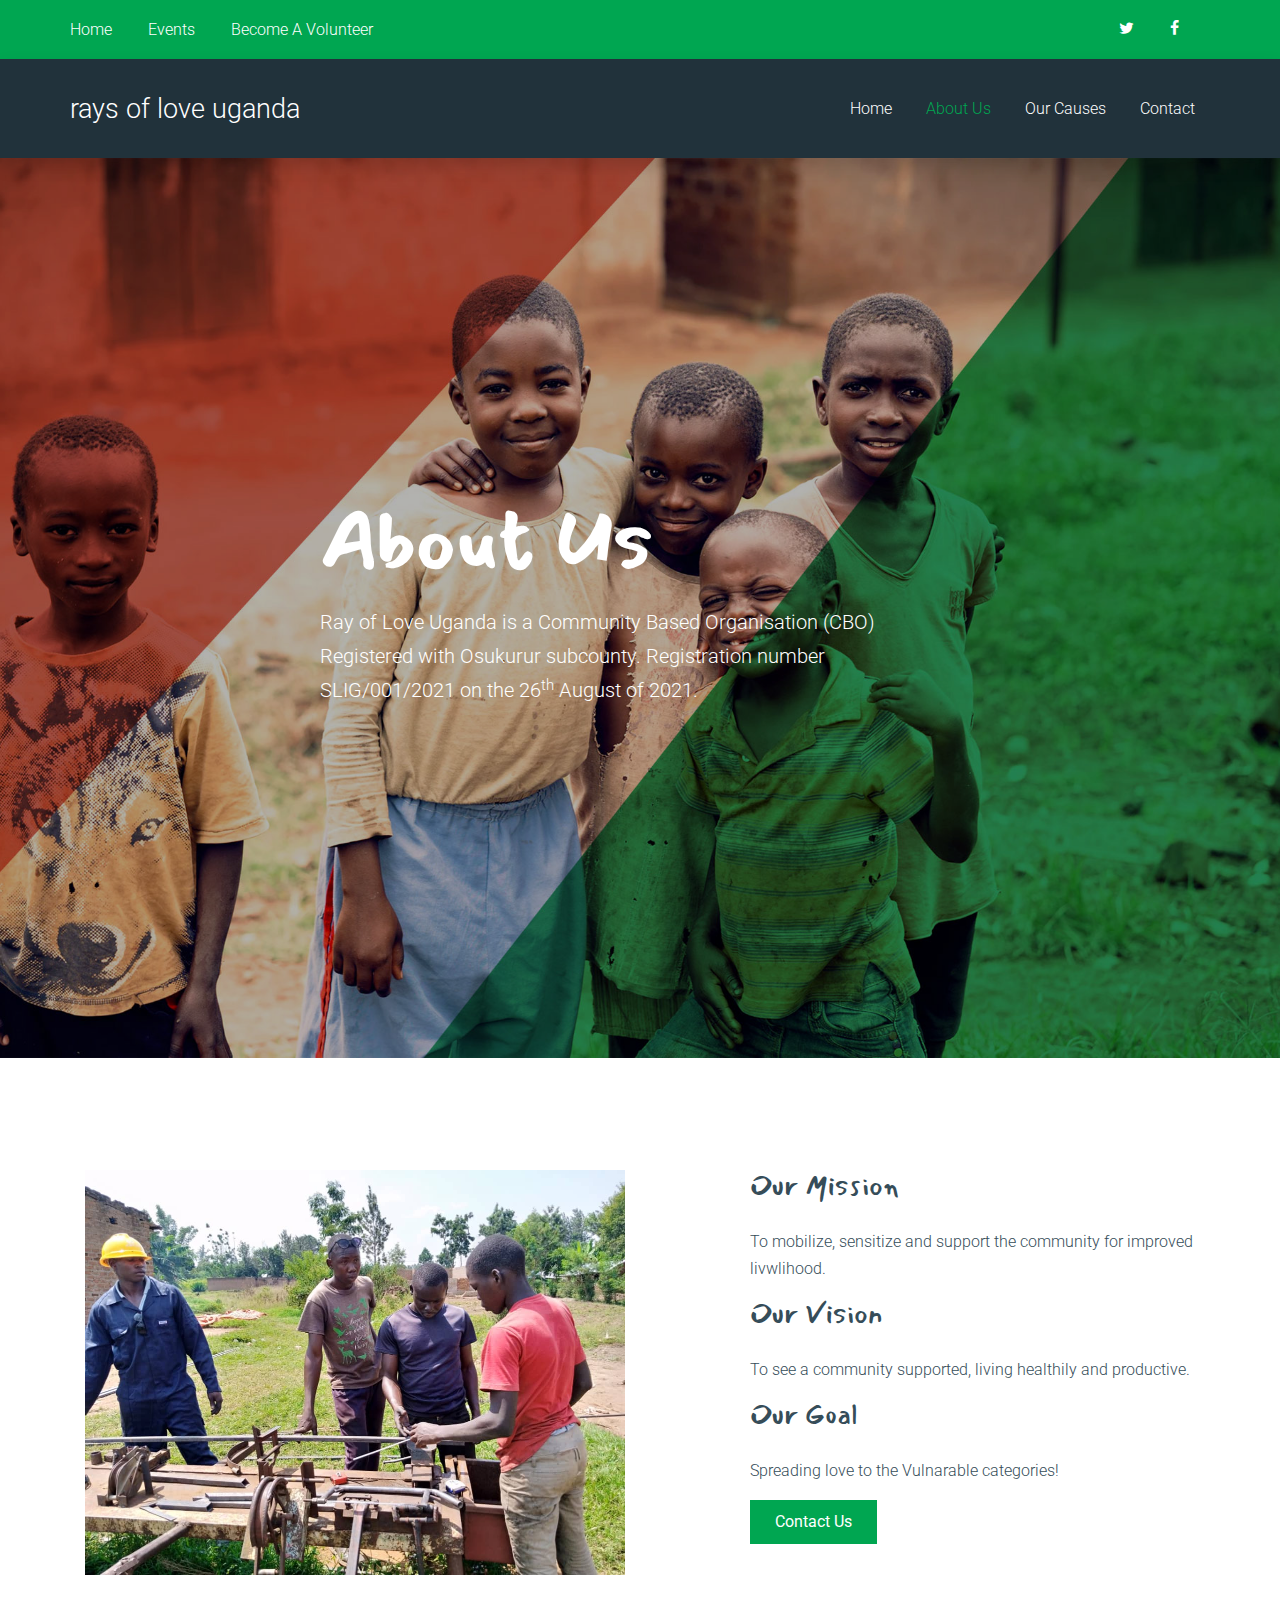
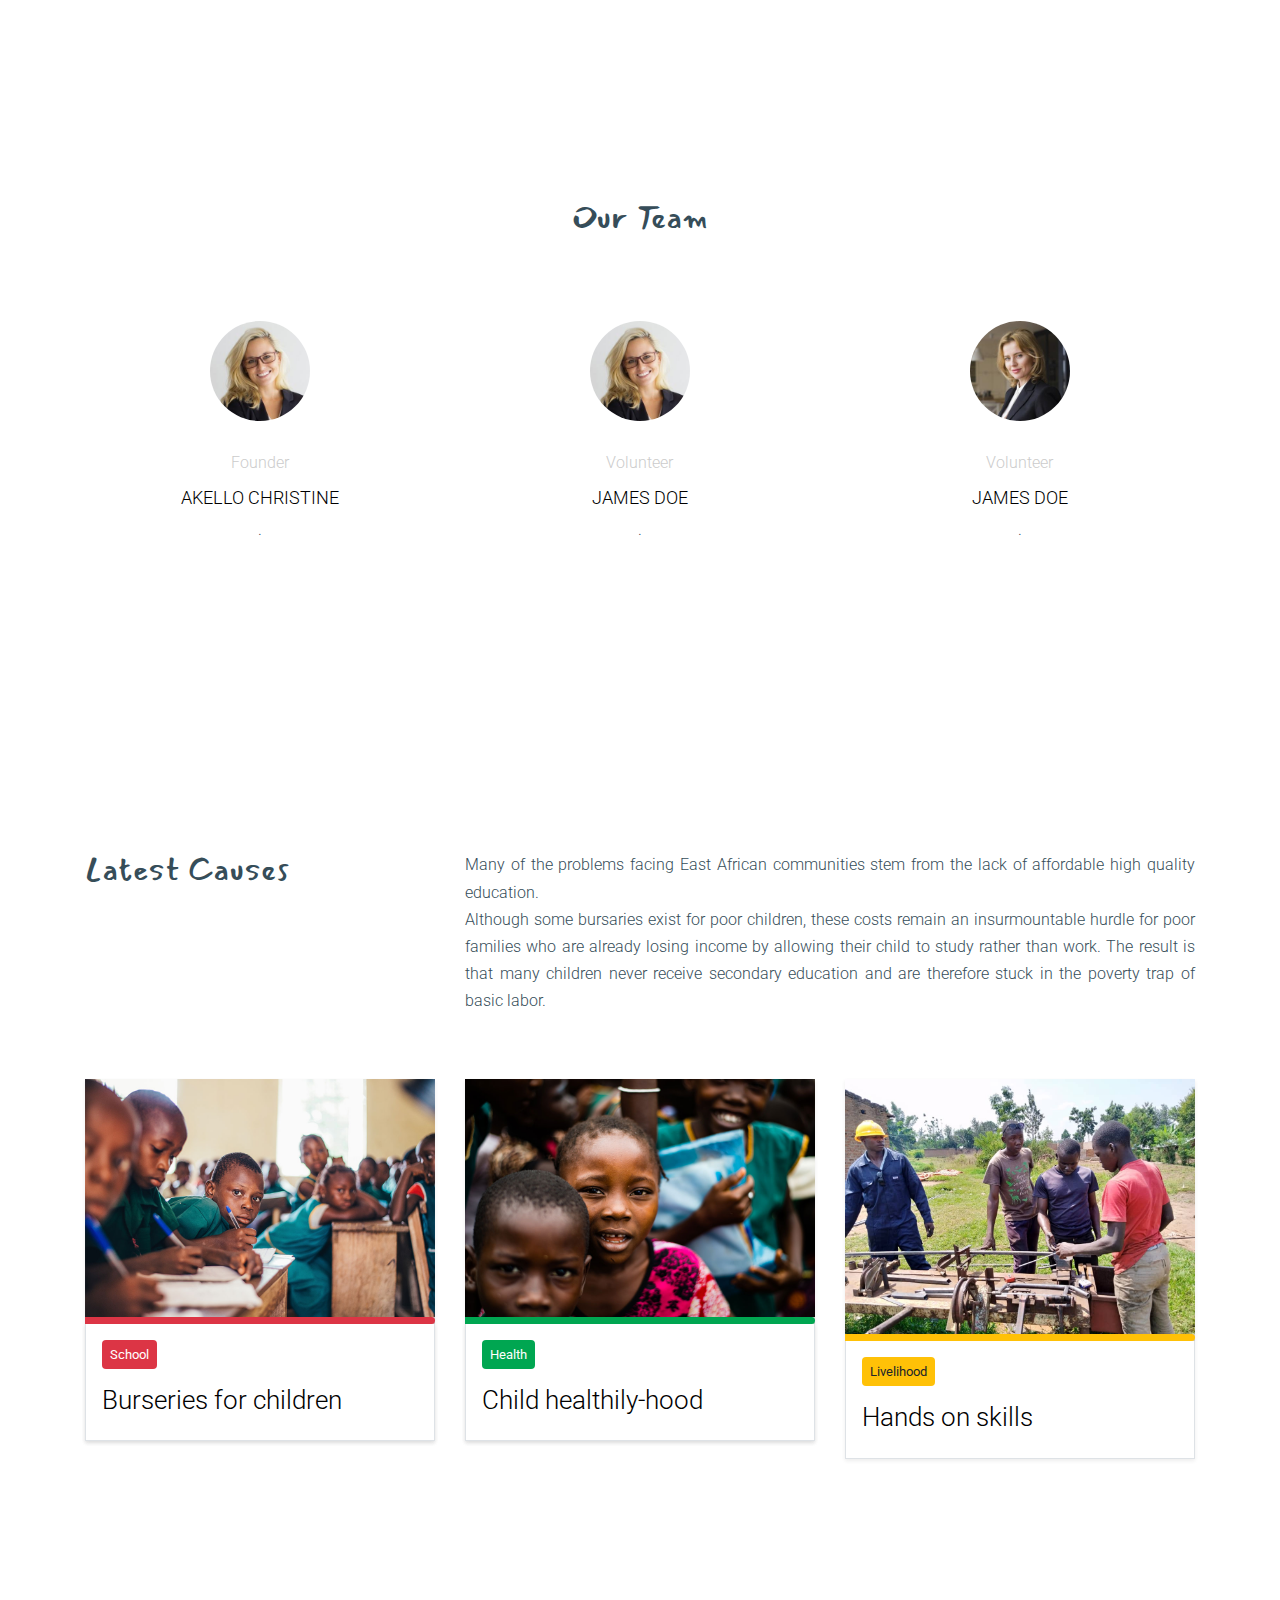
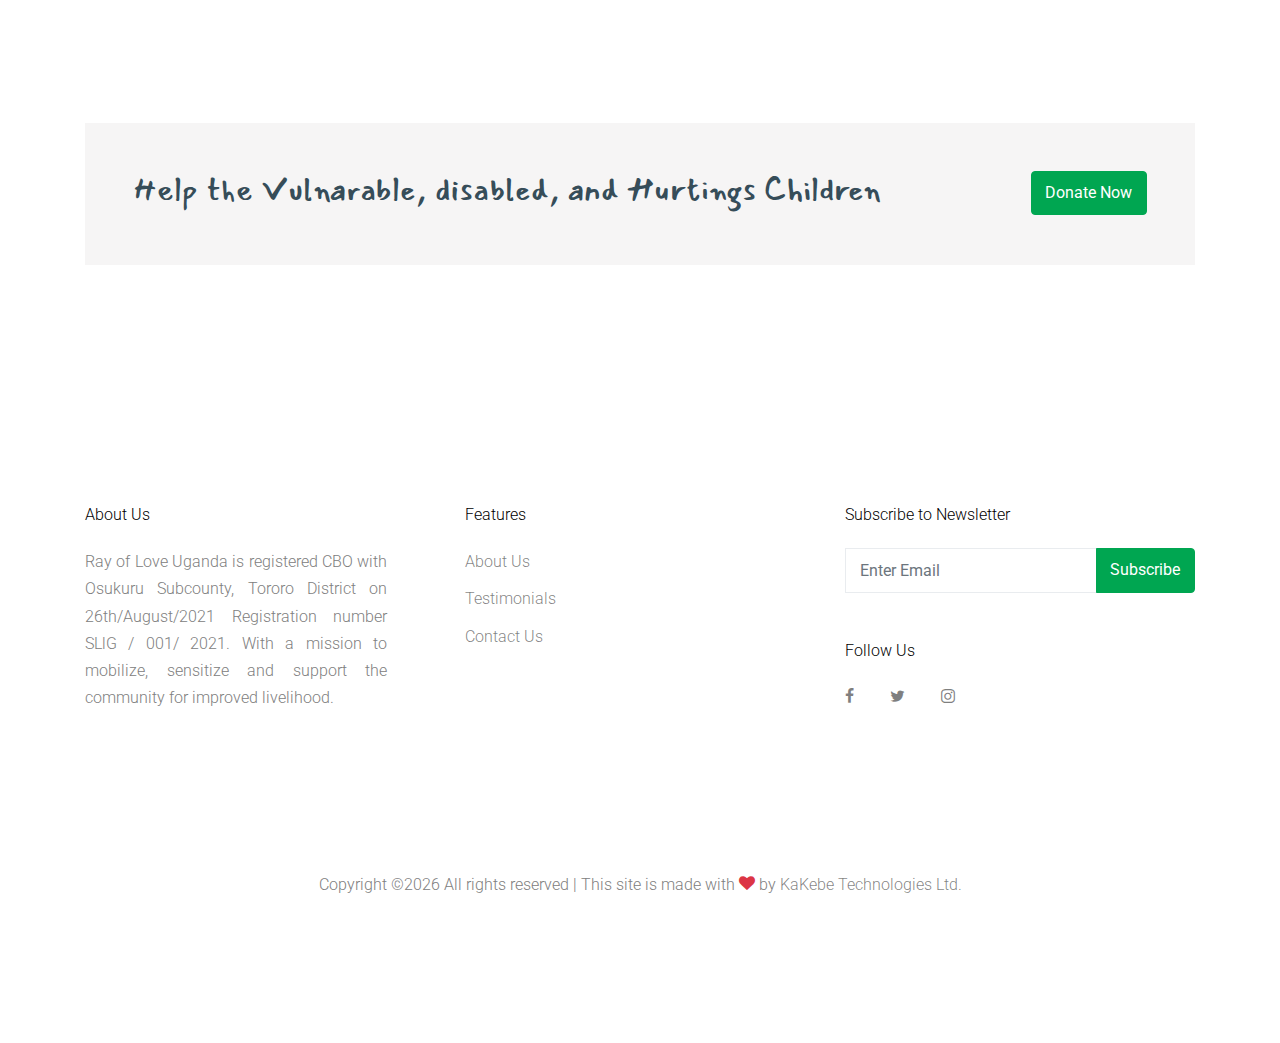
==== commit e53f849a: "contact finish up" ====
--- a/about.html
+++ b/about.html
@@ -72,7 +72,7 @@
                 <li><a href="index.html" class="nav-link">Home</a></li>
                 <li class="active"><a href="about.html" class="nav-link">About Us</a></li>
                 <li><a href="causes.html" class="nav-link">Our Causes</a></li>
-                <li><a href="blog.html" class="nav-link">Blog</a></li>
+                <!-- <li><a href="blog.html" class="nav-link">Blog</a></li> -->
                 <li><a href="contact.html" class="nav-link">Contact</a></li>
               </ul>
             </nav>
@@ -113,7 +113,7 @@
       <div class="container">
         <div class="row">
           <div class="col-md-6">
-            <img src="images/img_2.jpg" alt="Image" class="img-fluid">
+            <img src="images/img_16.jpeg" alt="Image" class="img-fluid">
           </div>
           <div class="col-md-5 ml-auto">
             <h3 class="text-cursive mb-4">Our Mission</h3>
@@ -140,13 +140,13 @@
           <div class="col-lg-4 col-md-6 mb-5">
             <div class="post-entry-1 h-100 bg-white text-center">
               <a href="#" class="d-inline-block">
-                <img src="images/person_1.jpg" alt="Image"
+                <img src="images/person_2.jpg" alt="Image"
                  class="img-fluid">
               </a>
               <div class="post-entry-1-contents">
                 <span class="meta">Founder</span>
-                <h2>James Doe</h2>
-                <p>Lorem ipsum dolor sit amet, consectetur adipisicing elit. Ipsa, sapiente.</p>
+                <h2>Akello Christine</h2>
+                <p>.</p>
               </div>
             </div>
           </div>
@@ -159,7 +159,7 @@
               <div class="post-entry-1-contents">
                 <span class="meta">Volunteer</span>
                 <h2>James Doe</h2>
-                <p>Lorem ipsum dolor sit amet, consectetur adipisicing elit. Ipsa, sapiente.</p>
+                <p>.</p>
               </div>
             </div>
           </div>
@@ -173,7 +173,7 @@
               <div class="post-entry-1-contents">
                 <span class="meta">Volunteer</span>
                 <h2>James Doe</h2>
-                <p>Lorem ipsum dolor sit amet, consectetur adipisicing elit. Ipsa, sapiente.</p>
+                <p>.</p>
               </div>
             </div>
           </div>
@@ -193,7 +193,7 @@
             </div>
           </div>
           <div class="col-md-8">
-            <p>Need to provide for elderly Vulnarable persons shelter. Need to send the Vulnarable kids & orphans to school for vocational training. Need to promote social economic transformation.</p>
+            <p style="text-align: justify;">Many of the problems facing East African communities stem from the lack of affordable high quality education.<br>Although some bursaries exist for poor children, these costs remain an insurmountable hurdle for poor families who are already losing income by allowing their child to study rather than work. The result is that many children never receive secondary education and are therefore stuck in the poverty trap of basic labor.</p>
           </div>
         </div>
 
@@ -264,7 +264,7 @@
             <div class="cause shadow-sm">
               
                 <a href="#" class="cause-link d-block">
-                  <img src="images/img_3.jpg" alt="Image" class="img-fluid">
+                  <img src="images/img_16.jpeg" alt="Image" class="img-fluid">
                   <div class="custom-progress-wrap">
                     <!-- <span class="caption">80% complete</span> -->
                     <div class="custom-progress-inner">
@@ -275,7 +275,7 @@
 
                 <div class="px-3 pt-3 border-top-0 border border ">
                   <span class="badge-warning py-1 small px-2 rounded mb-3 d-inline-block">Livelihood</span>
-                  <h3 class="mb-4"><a href="#">Reaching out to the elderlies.</a></h3>
+                  <h3 class="mb-4"><a href="#">Hands on skills</a></h3>
                   <!-- <div class="border-top border-light border-bottom py-2 d-flex">
                     <div>Donated</div>
                     <div class="ml-auto"><strong class="text-primary">$32,919</strong></div>
@@ -303,7 +303,7 @@
       <div class="container">
         
             <div class="d-md-flex cta-20101 align-self-center bg-light p-5">
-              <div class=""><h2 class="text-cursive">Helping the Homeless, Hungry, and Hurtings Children</h2></div>
+              <div class=""><h2 class="text-cursive">Help the Vulnarable, disabled, and Hurtings Children</h2></div>
               <div class="ml-auto"><a href="#" class="btn btn-primary">Donate Now</a></div>
             </div>
         
@@ -317,7 +317,8 @@
             <div class="row">
               <div class="col-md-7">
                 <h2 class="footer-heading mb-4">About Us</h2>
-                <p>Lorem ipsum dolor sit amet, consectetur adipisicing elit. Rem modi, quaerat laborum id fugit blanditiis ratione delectus assumenda.</p>
+                <p style="text-align: justify;">Ray of Love Uganda is registered CBO with Osukuru Subcounty, Tororo District on 26th/August/2021
+                  Registration number SLlG / 001/ 2021. With a mission to mobilize, sensitize and support the community for improved livelihood.</p>
 
               </div>
               <div class="col-md-4 ml-auto">
@@ -325,9 +326,9 @@
                 <ul class="list-unstyled">
                   <li><a href="#">About Us</a></li>
                   <li><a href="#">Testimonials</a></li>
-                  <li><a href="#">Terms of Service</a></li>
-                  <li><a href="#">Privacy</a></li>
-                  <li><a href="#">Contact Us</a></li>
+                  <!-- <li><a href="#">Terms of Service</a></li> -->
+                  <!-- <li><a href="#">Privacy</a></li> -->
+                  <li><a href="contact.html">Contact Us</a></li>
                 </ul>
               </div>
 
@@ -351,7 +352,7 @@
             <a href="#about-section" class="smoothscroll pl-0 pr-3"><span class="icon-facebook"></span></a>
             <a href="#" class="pl-3 pr-3"><span class="icon-twitter"></span></a>
             <a href="#" class="pl-3 pr-3"><span class="icon-instagram"></span></a>
-            <a href="#" class="pl-3 pr-3"><span class="icon-linkedin"></span></a>
+            <!-- <a href="#" class="pl-3 pr-3"><span class="icon-linkedin"></span></a> -->
             </form>
           </div>
         </div>
@@ -360,7 +361,7 @@
             <div class="pt-5">
               <p>
             <!-- Link back to Colorlib can't be removed. Template is licensed under CC BY 3.0. -->
-            Copyright &copy;<script>document.write(new Date().getFullYear());</script> All rights reserved | This template is made with <i class="icon-heart text-danger" aria-hidden="true"></i> by <a href="https://colorlib.com" target="_blank" >Colorlib</a>
+            Copyright &copy;<script>document.write(new Date().getFullYear());</script> All rights reserved | This site is made with <i class="icon-heart text-danger" aria-hidden="true"></i> by <a href="https://kakebe.com" target="_blank" >KaKebe Technologies Ltd.</a>
             <!-- Link back to Colorlib can't be removed. Template is licensed under CC BY 3.0. -->
             </p>
             </div>
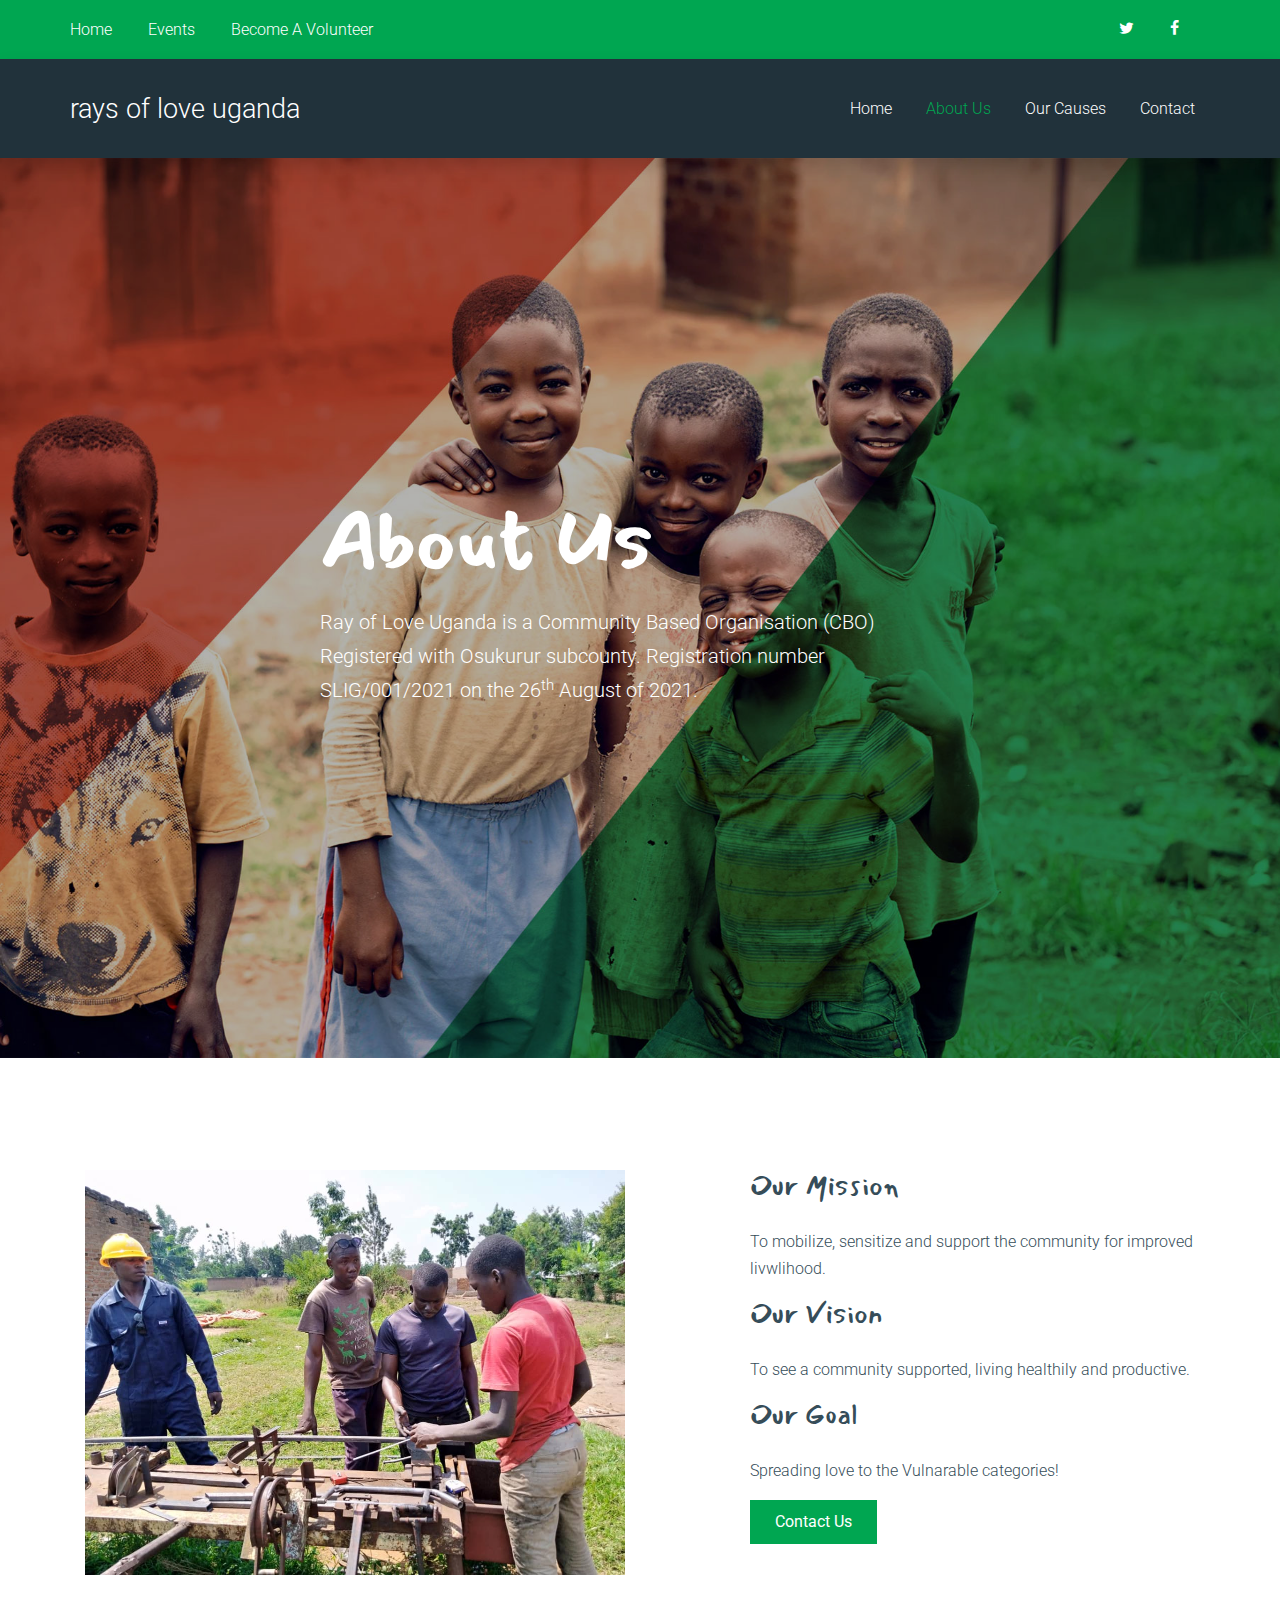
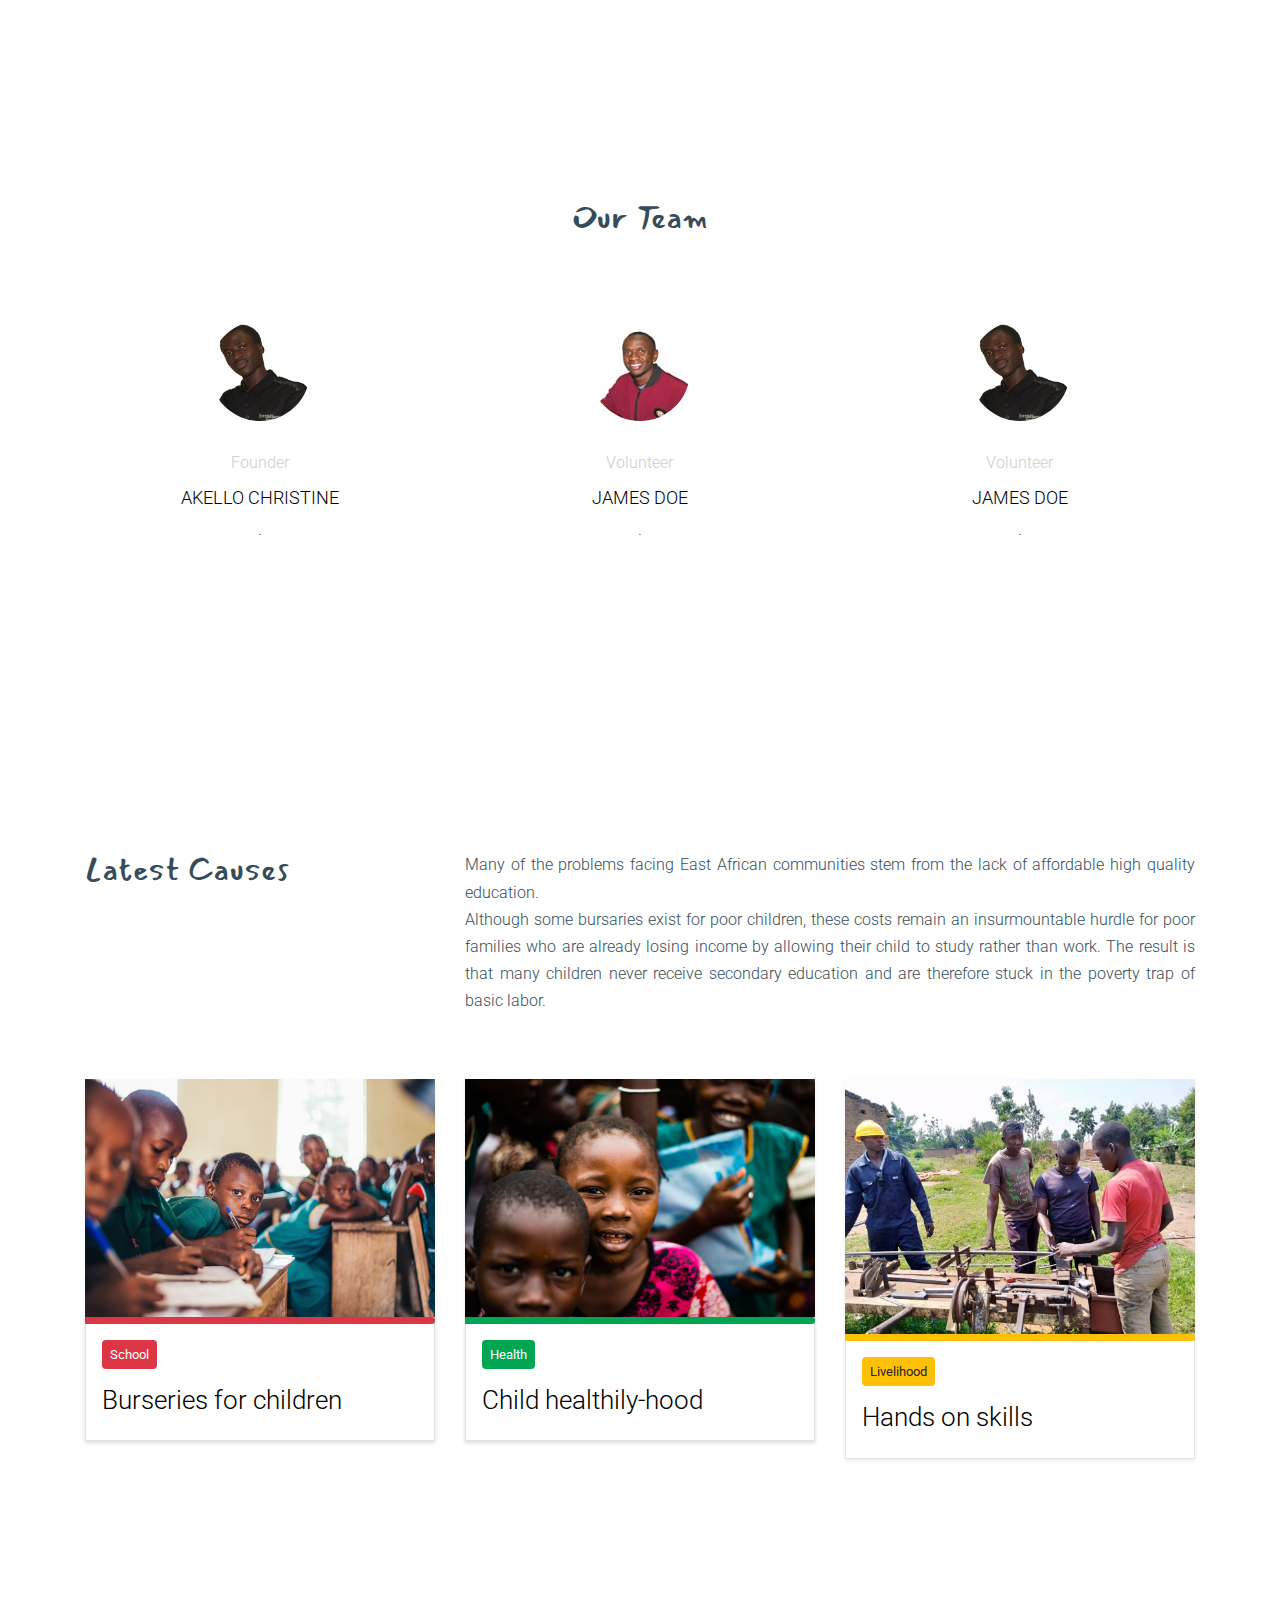
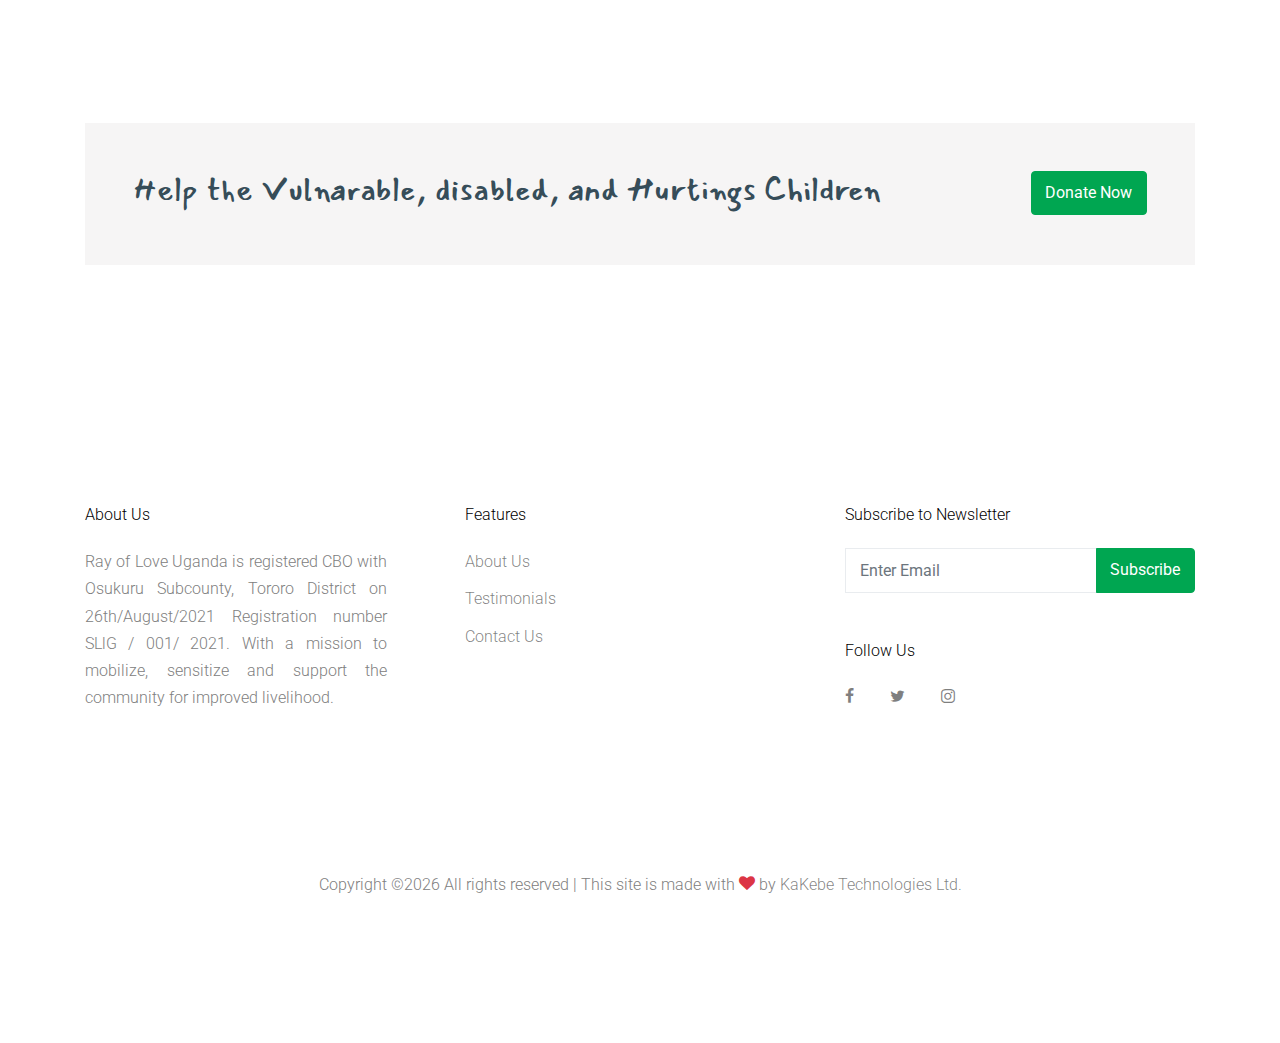
==== commit 1d8b6317: "teamUpload" ====
--- a/about.html
+++ b/about.html
@@ -140,7 +140,7 @@
           <div class="col-lg-4 col-md-6 mb-5">
             <div class="post-entry-1 h-100 bg-white text-center">
               <a href="#" class="d-inline-block">
-                <img src="images/person_2.jpg" alt="Image"
+                <img src="images/user2.jpg" alt="Image"
                  class="img-fluid">
               </a>
               <div class="post-entry-1-contents">
@@ -153,7 +153,7 @@
           <div class="col-lg-4 col-md-6 mb-5">
             <div class="post-entry-1 h-100 bg-white text-center">
               <a href="#" class="d-inline-block">
-                <img src="images/person_2.jpg" alt="Image"
+                <img src="images/user1-128x128.jpg" alt="Image"
                  class="img-fluid">
               </a>
               <div class="post-entry-1-contents">
@@ -167,7 +167,7 @@
           <div class="col-lg-4 col-md-6 mb-5">
             <div class="post-entry-1 h-100 bg-white text-center">
               <a href="#" class="d-inline-block">
-                <img src="images/person_3.jpg" alt="Image"
+                <img src="images/user2.jpg" alt="Image"
                  class="img-fluid">
               </a>
               <div class="post-entry-1-contents">
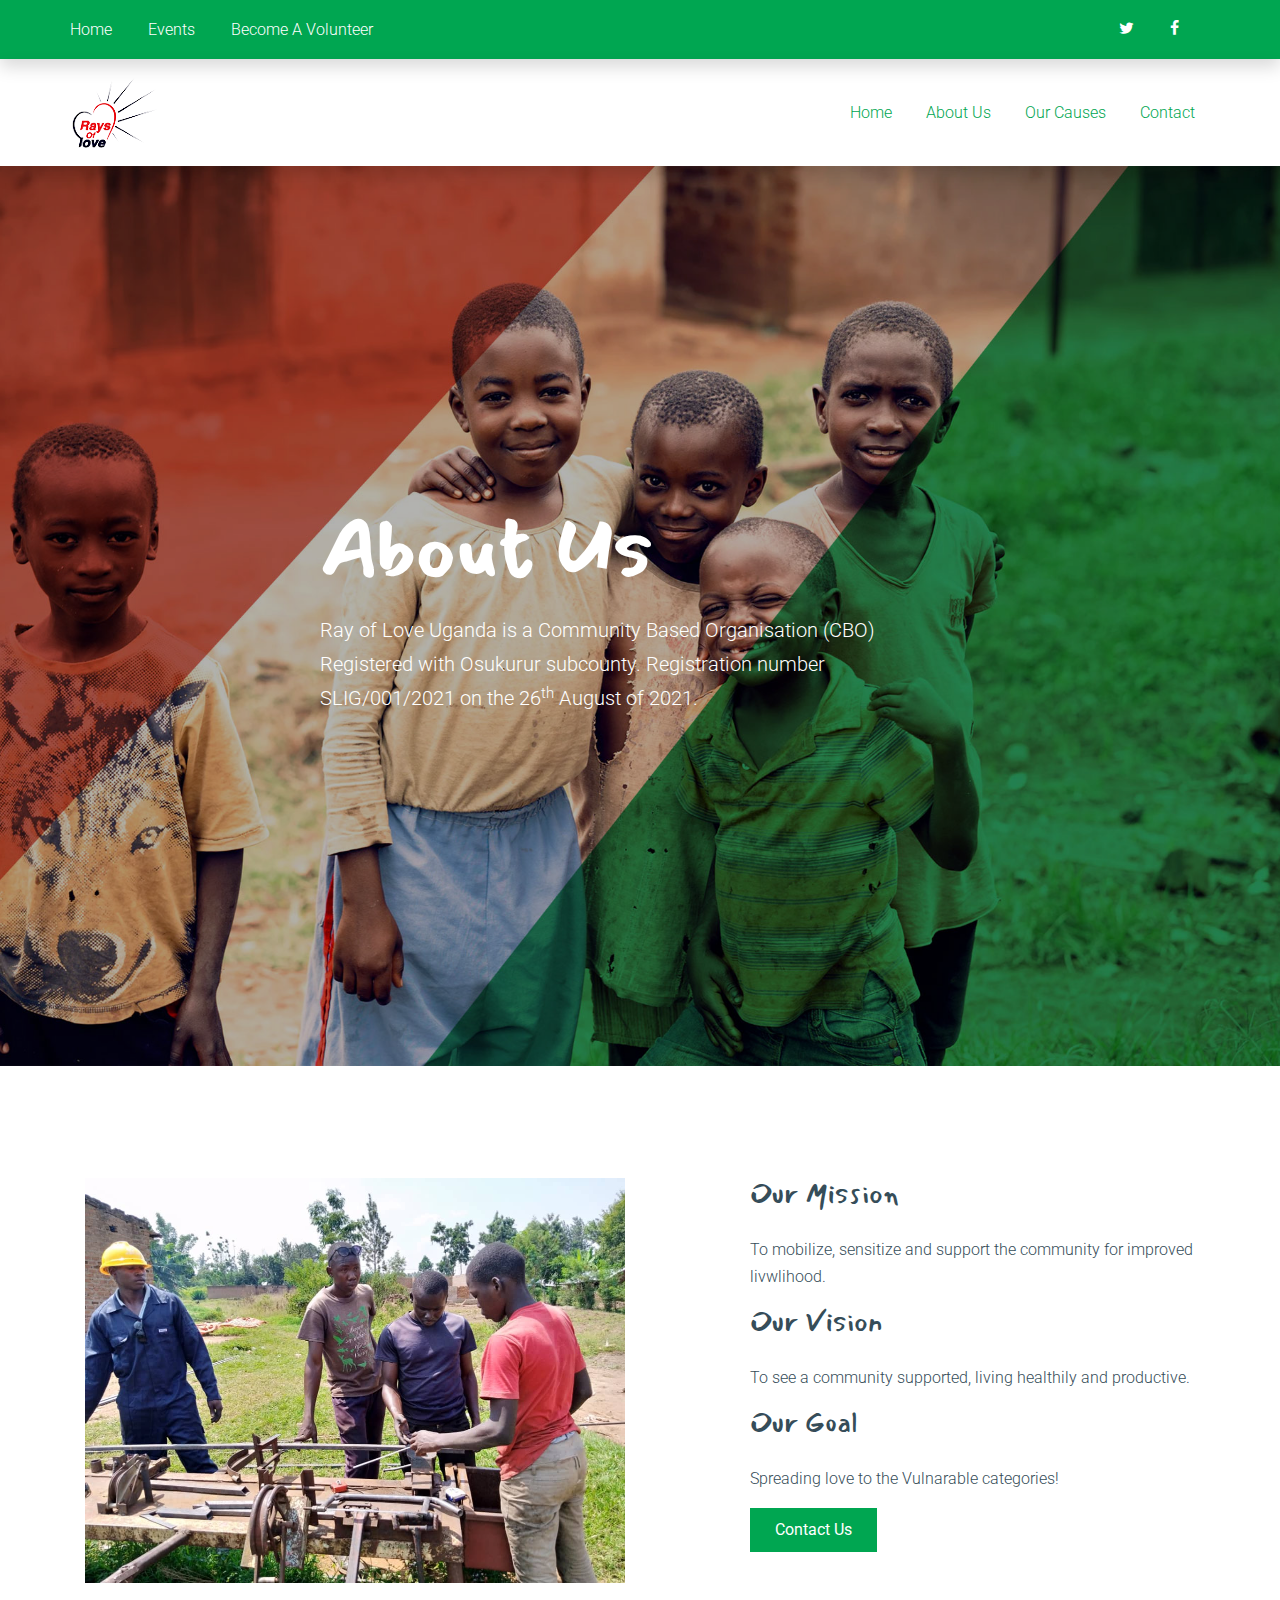
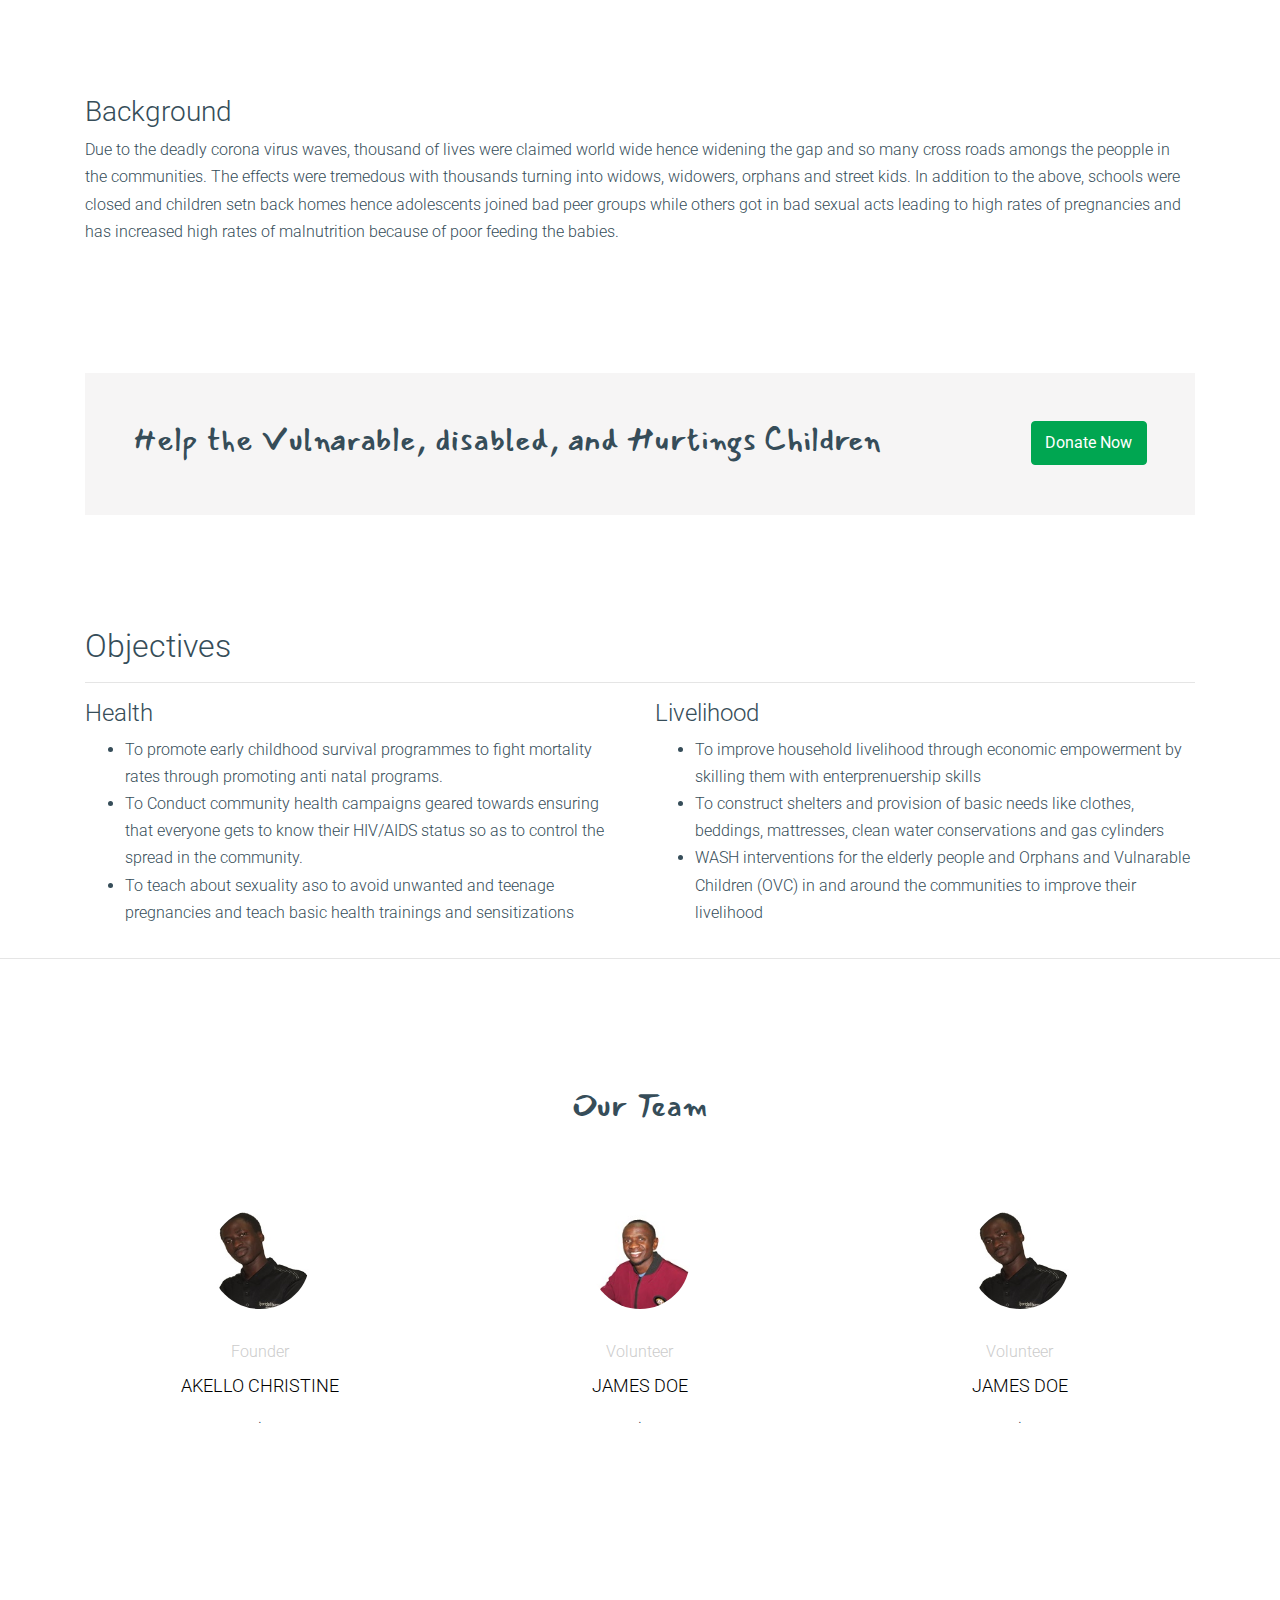
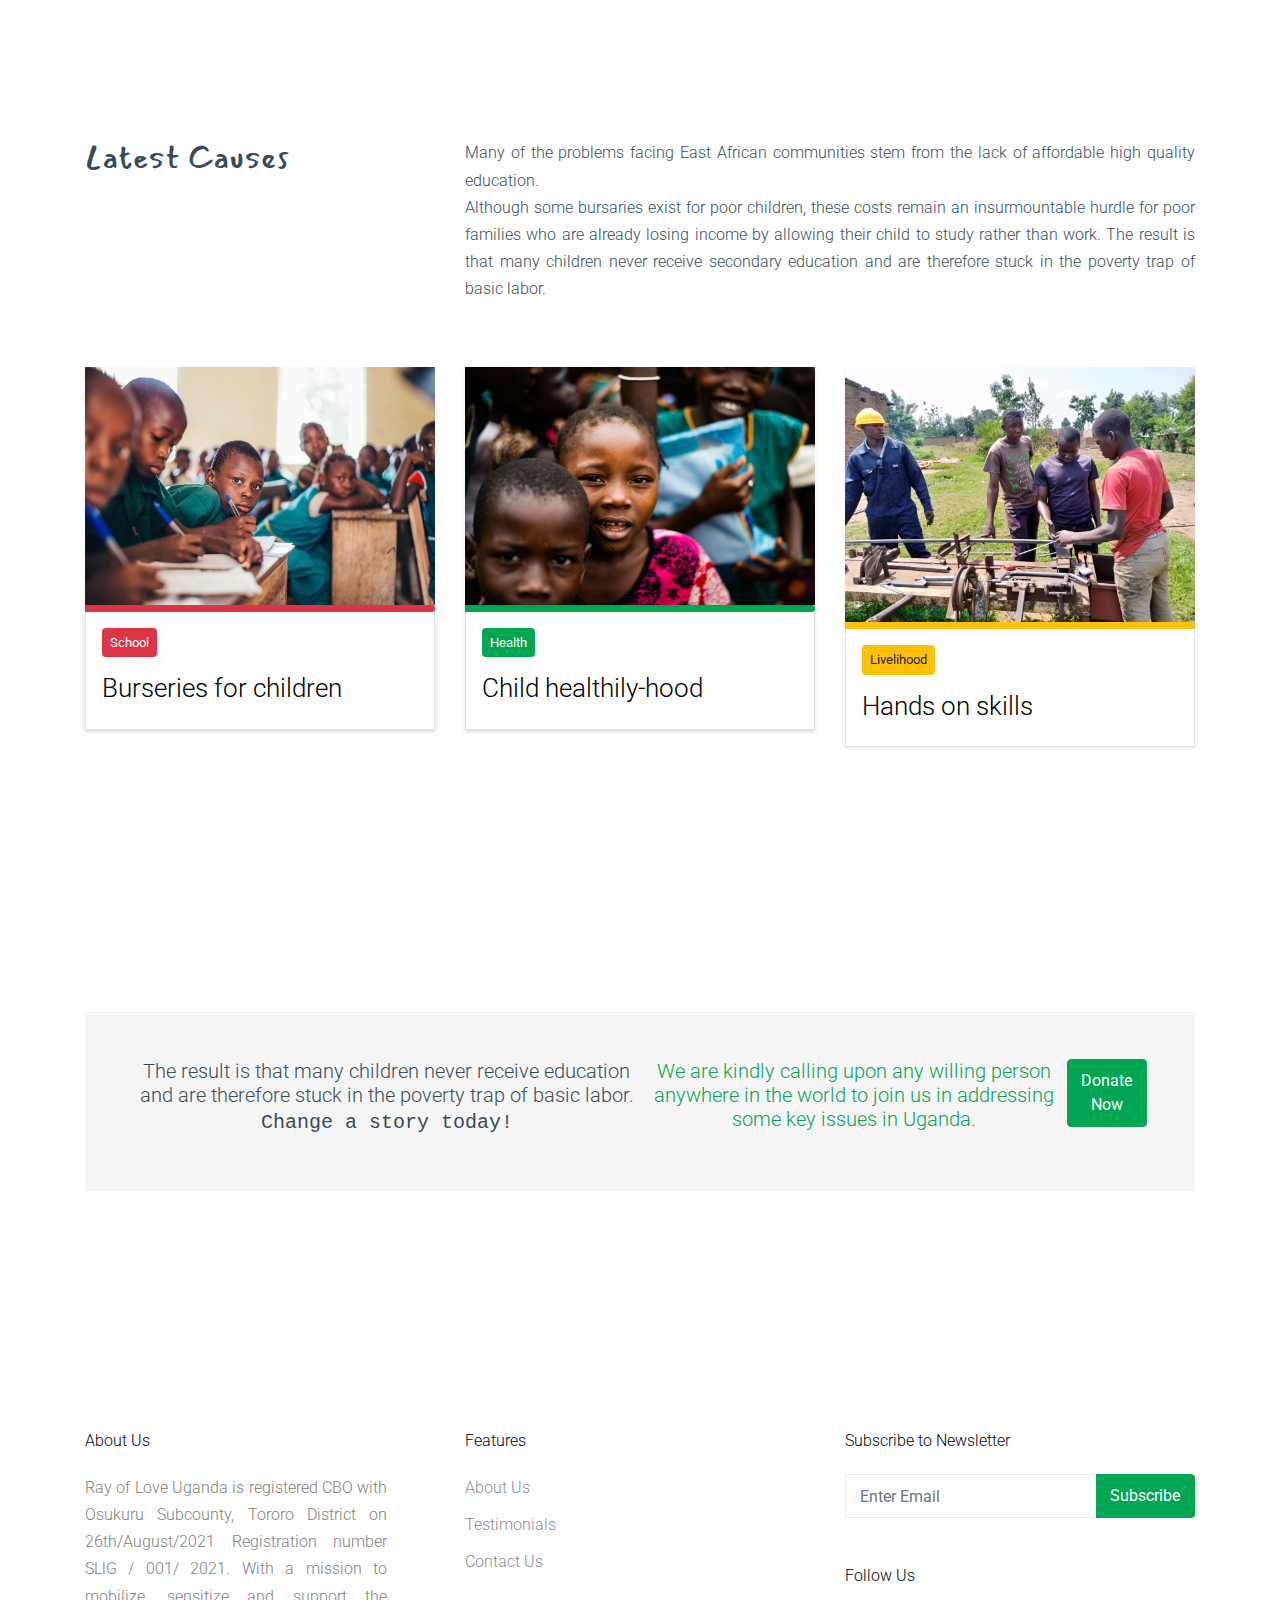
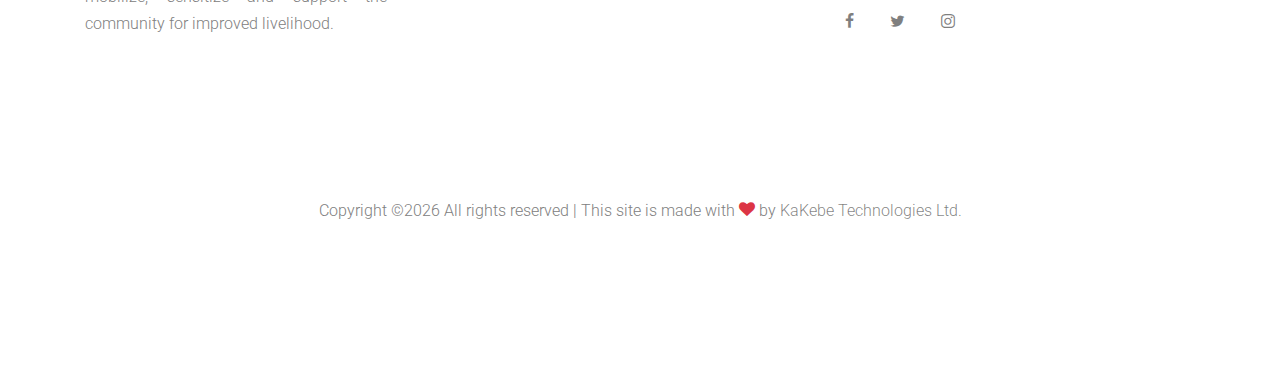
==== commit db0130dc: "updates on saturday" ====
--- a/about.html
+++ b/about.html
@@ -57,34 +57,39 @@
           </div>
         </div>
       </div>
-      <header class="site-navbar site-navbar-target bg-secondary shadow" role="banner">
+      <header class="site-navbar site-navbar-target bg-primary-- shadow" role="banner">
 
         <div class="container">
           <div class="row align-items-center position-relative">
             
 
             <div class="site-logo">
-              <a href="index.html" class="text-white">Rays Of Love Uganda</a>
-            </div>
-
-            <nav class="site-navigation text-left ml-auto " role="navigation">
-              <ul class="site-menu main-menu js-clone-nav ml-auto d-none d-lg-block">
-                <li><a href="index.html" class="nav-link">Home</a></li>
-                <li class="active"><a href="about.html" class="nav-link">About Us</a></li>
-                <li><a href="causes.html" class="nav-link">Our Causes</a></li>
-                <!-- <li><a href="blog.html" class="nav-link">Blog</a></li> -->
-                <li><a href="contact.html" class="nav-link">Contact</a></li>
+              <a href="#"  ><img src="images/small_logo1.png"  alt="Image"></a>
+              <a href="index.html" class="text-success"> </a>
+            </div>
+
+
+            <nav class="site-navigation text-left ml-auto "  role="navigation">
+              <ul class="site-menu main-menu js-clone-nav ml-auto d-none d-lg-block ">
+                
+                <li class="active"><a href="index.html" class="nav-link">Home</a></li>
+                <li  class="active"><a href="about.html" class="nav-link">About Us</a></li>
+                <li  class="active"><a href="causes.html" class="nav-link">Our Causes</a></li>
+                <!-- <li  class="active"><a href="blog.html" class="nav-link">Blog</a></li> -->
+                <li  class="active"><a href="contact.html" class="nav-link">Contact</a></li>
               </ul>
             </nav>
 
 
-            <div class="ml-auto toggle-button d-inline-block d-lg-none"><a href="#" class="site-menu-toggle py-5 js-menu-toggle text-white"><span class="icon-menu h3 text-white"></span></a></div>
-
-            
-
-          </div>
-        </div>
-
+            <div class="ml-auto toggle-button d-inline-block d-lg-none">
+              <a href="#" class="site-menu-toggle py-5 js-menu-toggle text-white">
+                <span class="icon-menu h3 text-white">
+                      -
+                </span>
+              </a>
+              </div>
+          </div>
+        </div>
       </header>
 
 
@@ -127,7 +132,59 @@
         </div>
       </div>
     </div>
+    <div class="container">
+      <div class="row">
+        <div class="col-md-12">
+          <h3>Background</h3>
+          <p>Due to the deadly corona virus waves, thousand of lives were claimed world wide hence widening the gap and so many cross roads amongs 
+            the peopple in the communities. The effects were tremedous with thousands turning into widows, widowers, orphans and street kids. 
+            In addition to the above, schools were closed and children setn back homes hence adolescents joined bad peer groups while others got in bad sexual acts 
+            leading to high rates of pregnancies and has increased high rates of malnutrition because of poor feeding the babies.
+          </p>
+        </div>
+      </div>
+    </div>
+
+    <div class="site-section">
+      <div class="container">
+        
+            <div class="d-md-flex cta-20101 align-self-center bg-light p-5">
+              <div class=""><h2 class="text-cursive">Help the Vulnarable, disabled, and Hurtings Children</h2></div>
+              <div class="ml-auto"><a href="#" class="btn btn-primary">Donate Now</a></div>
+            </div>
+        
+      </div>
+    </div>
     
+    <!-- objectives -->
+    <div class="container">
+     <h2>Objectives</h2>
+     <hr>
+      <div class="row">
+        <div class="col-md-6">
+          <h4>Health</h4>
+            <ul>
+              <li>To promote early childhood survival programmes to fight mortality rates through promoting anti natal programs.
+              </li>
+              <li>To Conduct community health campaigns geared towards ensuring that everyone gets to know their HIV/AIDS status so as to control the spread
+                in the community.
+              </li>
+              <li>To teach about sexuality aso to avoid unwanted and teenage pregnancies and teach basic health trainings and sensitizations</li>
+            </ul>
+        </div>
+        <div class="col-md-6">
+          <h4>Livelihood</h4>
+            <ul>
+              <li>To improve household livelihood through economic empowerment by skilling them with enterprenuership skills</li>
+              <li>To construct shelters and provision of basic needs like clothes, beddings, mattresses, clean water conservations and gas cylinders</li>
+              <li>WASH interventions for the elderly people and Orphans and Vulnarable Children (OVC) in and around the communities to improve their livelihood</li>
+            </ul>
+        </div>
+       
+        
+      </div>
+    </div>
+    <hr>
     <div class="site-section">
       <div class="container">
         <div class="row mb-5 justify-content-center">
@@ -296,20 +353,18 @@
       </div>
     </div>
 
-    
-
-
     <div class="site-section">
       <div class="container">
         
             <div class="d-md-flex cta-20101 align-self-center bg-light p-5">
-              <div class=""><h2 class="text-cursive">Help the Vulnarable, disabled, and Hurtings Children</h2></div>
+              <div class=""><h5 class="text-center" style="text-align: justify;">The result is that many children never receive education and are therefore stuck in the poverty trap of basic labor.<span style="font-family: 'Courier New', Courier, monospace;"> Change a story today!</span></h5></div>
+              <div class=""><h5 class="text-primary" style="text-align: center;">We are kindly calling upon any willing person anywhere in the world  to join us in addressing some key issues in Uganda.</h4></div>
               <div class="ml-auto"><a href="#" class="btn btn-primary">Donate Now</a></div>
             </div>
         
       </div>
     </div>
-    
+
     <footer class="site-footer bg-white">
       <div class="container">
         <div class="row">
--- a/css/style.css
+++ b/css/style.css
@@ -1645,9 +1645,10 @@
     font-weight: 900 !important;
     font-size: 5rem;
     font-family: "Mansalva", cursive !important; }
-
+ 
 .text-cursive {
-  font-family: "Mansalva", cursive !important; }
+  font-family: "Mansalva", cursive !important; 
+}
 
 .media-02819 {
   margin-bottom: 60px; }
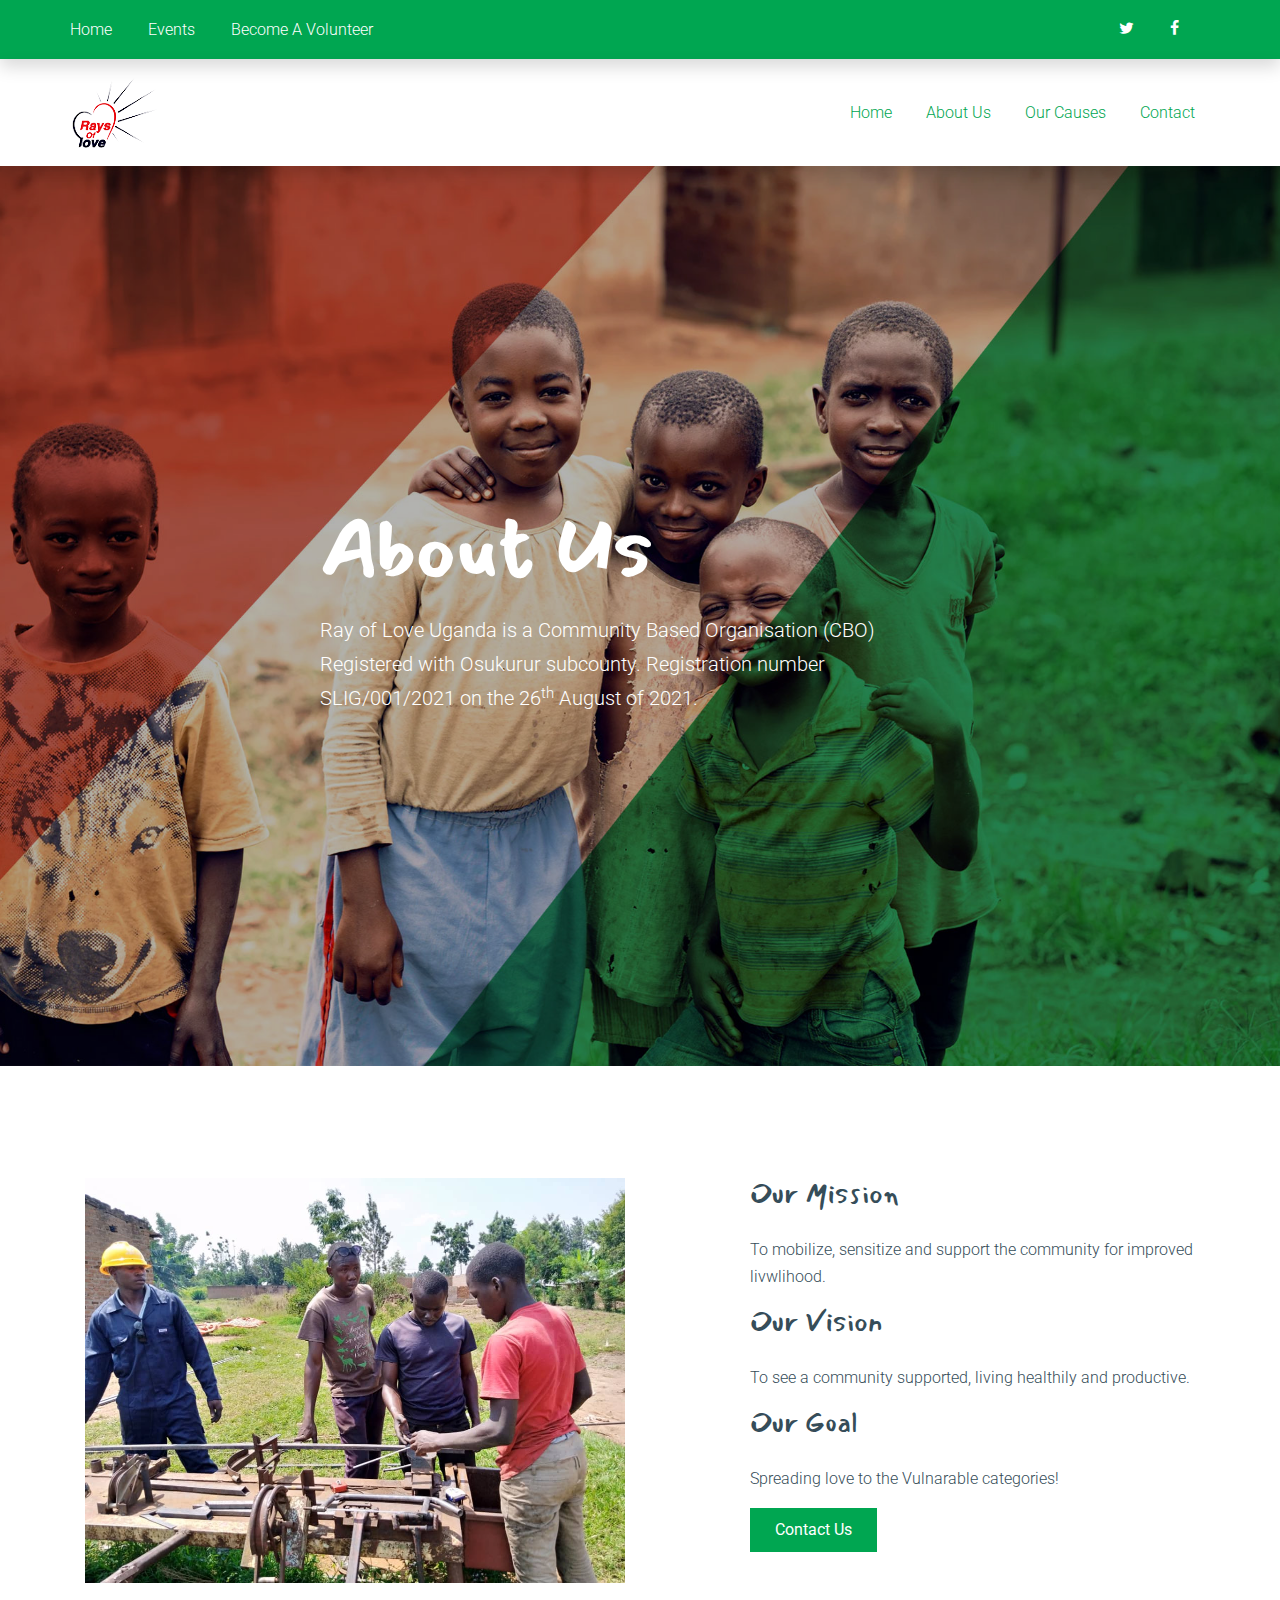
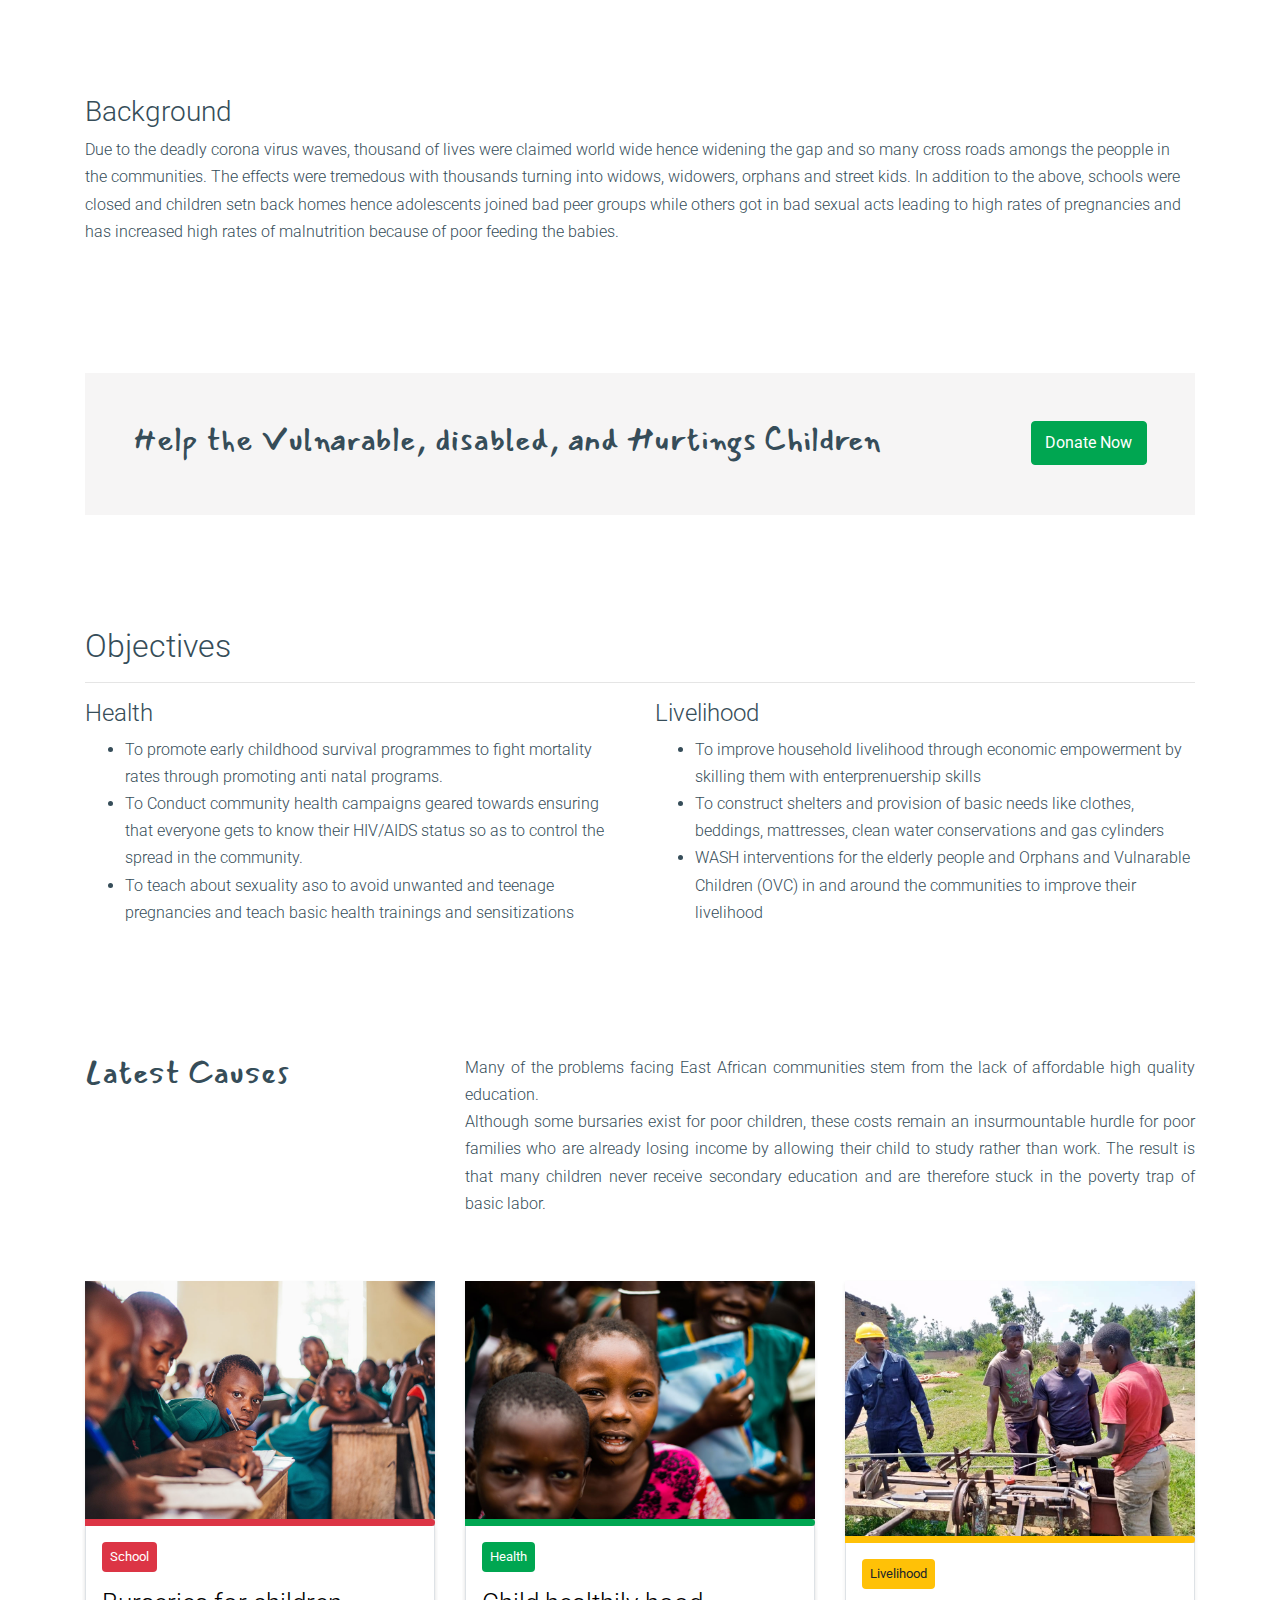
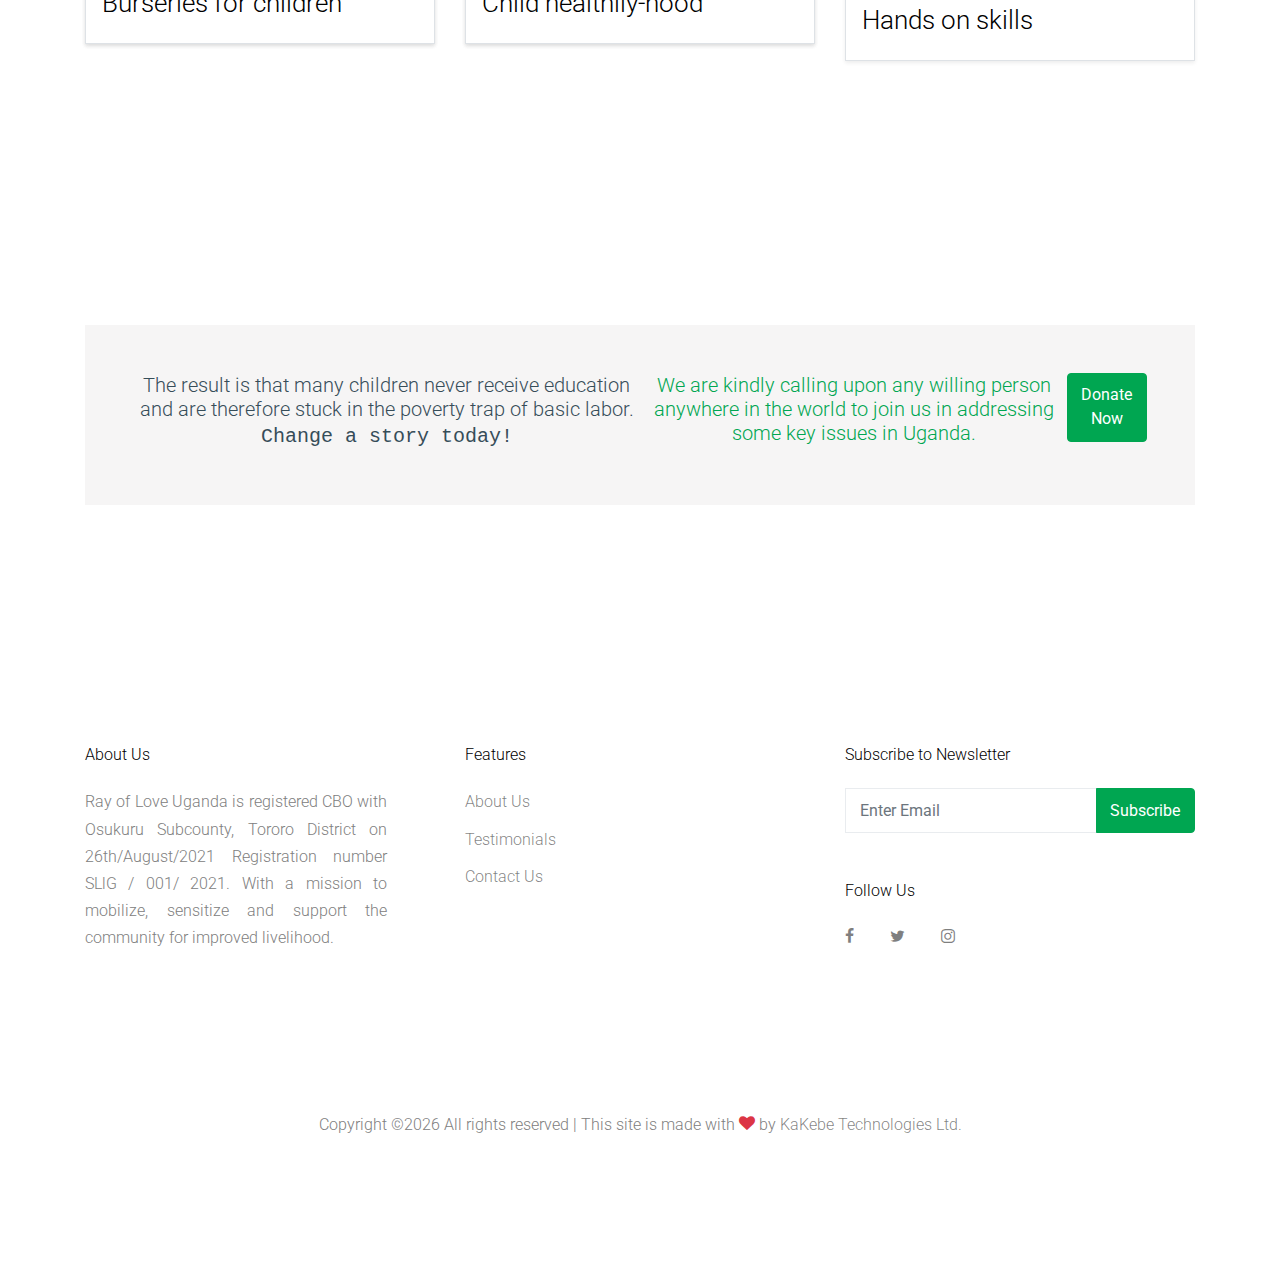
==== commit 516785fc: "budget update" ====
--- a/about.html
+++ b/about.html
@@ -184,7 +184,7 @@
         
       </div>
     </div>
-    <hr>
+<!--    
     <div class="site-section">
       <div class="container">
         <div class="row mb-5 justify-content-center">
@@ -234,12 +234,9 @@
               </div>
             </div>
           </div>
-
-          
-
-        </div>
-      </div>
-    </div>
+        </div>
+      </div>
+    </div> -->
     <div class="site-section">
       <div class="container">
         
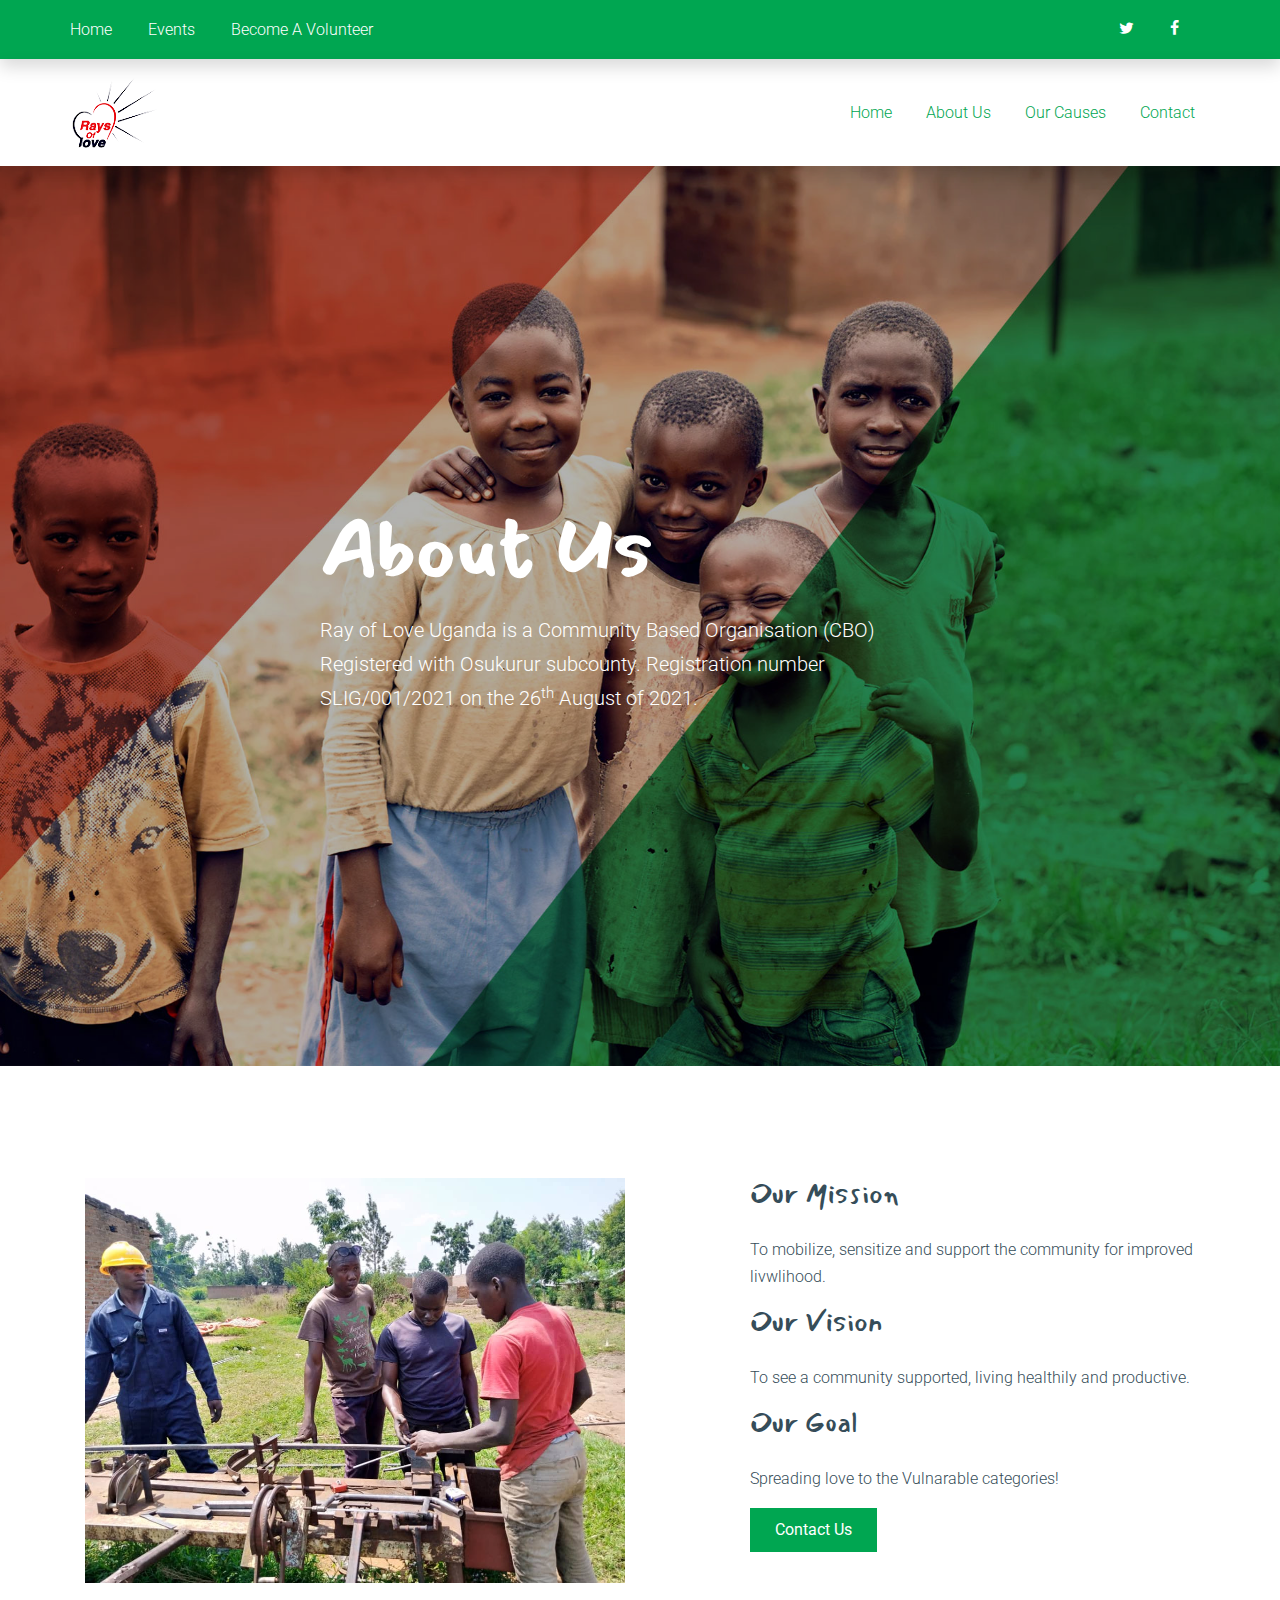
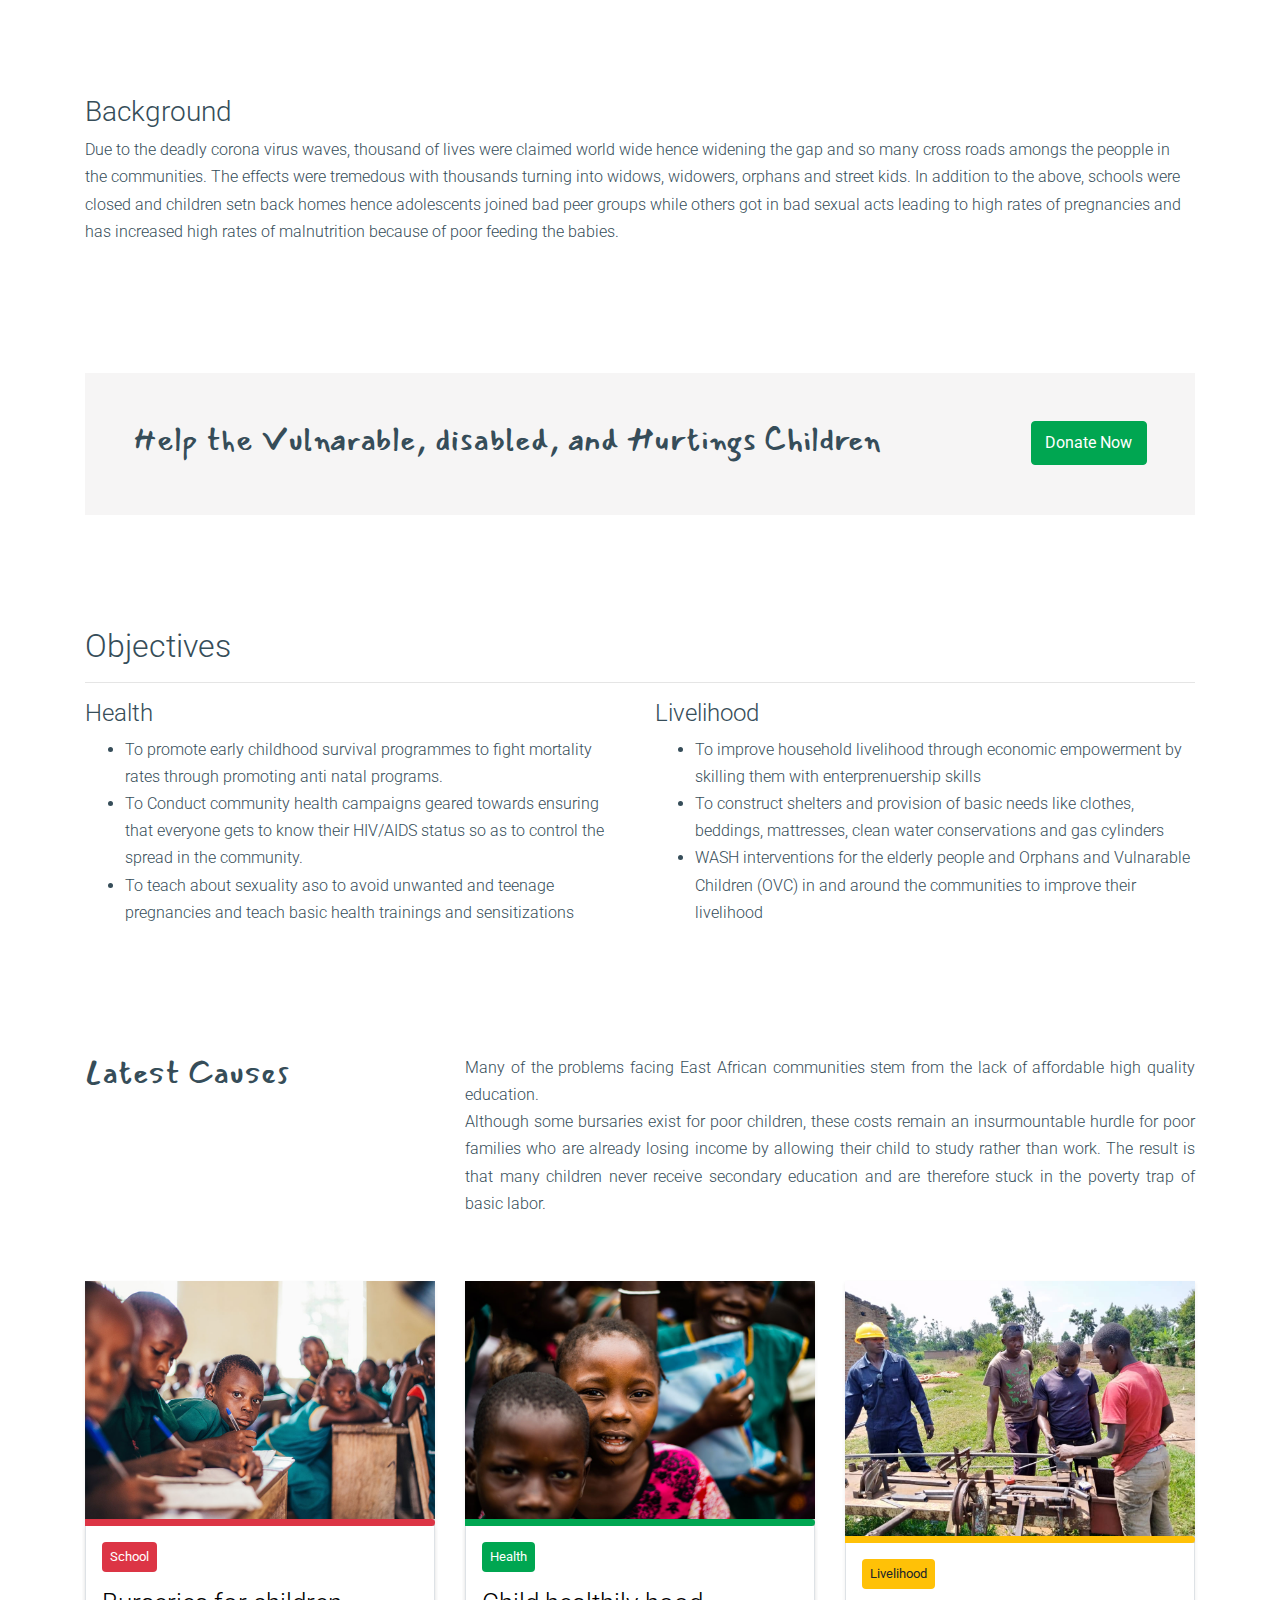
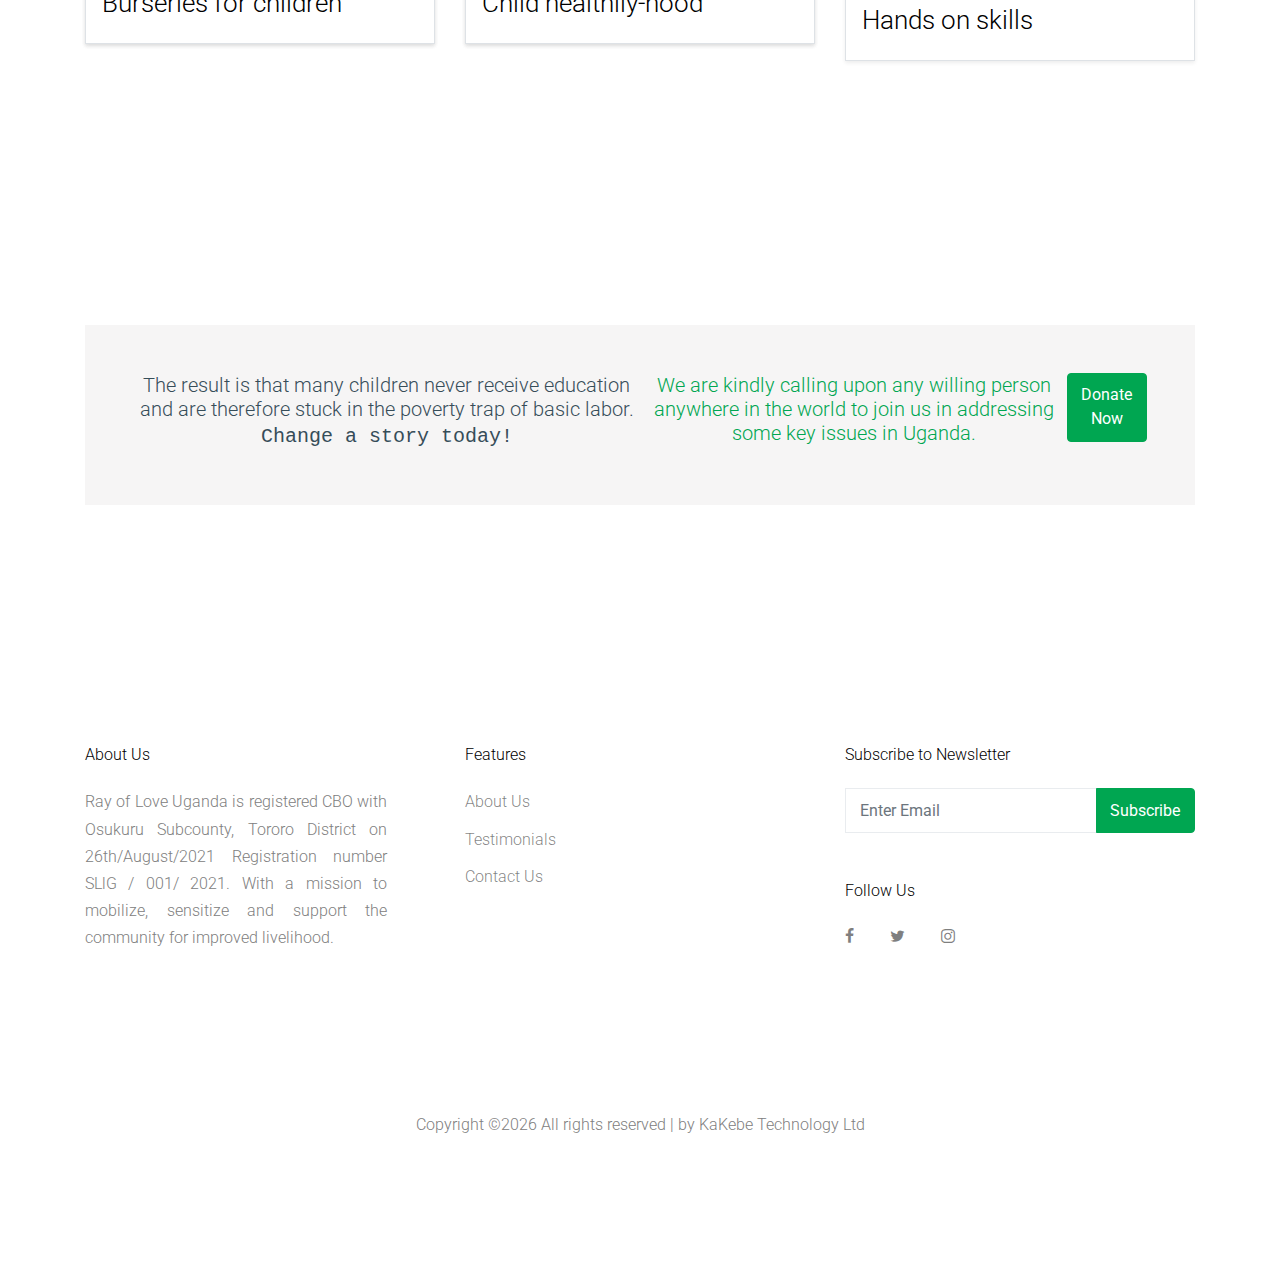
==== commit 60d5e2c8: "indexes" ====
--- a/about.html
+++ b/about.html
@@ -83,7 +83,7 @@
 
             <div class="ml-auto toggle-button d-inline-block d-lg-none">
               <a href="#" class="site-menu-toggle py-5 js-menu-toggle text-white">
-                <span class="icon-menu h3 text-white">
+                <span class="icon-menu h3 text-black">
                       -
                 </span>
               </a>
@@ -412,9 +412,7 @@
           <div class="col-md-12">
             <div class="pt-5">
               <p>
-            <!-- Link back to Colorlib can't be removed. Template is licensed under CC BY 3.0. -->
-            Copyright &copy;<script>document.write(new Date().getFullYear());</script> All rights reserved | This site is made with <i class="icon-heart text-danger" aria-hidden="true"></i> by <a href="https://kakebe.com" target="_blank" >KaKebe Technologies Ltd.</a>
-            <!-- Link back to Colorlib can't be removed. Template is licensed under CC BY 3.0. -->
+                Copyright &copy;<script>document.write(new Date().getFullYear());</script> All rights reserved | <i class="" aria-hidden="true"></i> by KaKebe Technology Ltd
             </p>
             </div>
           </div>
--- a/fonts/icomoon/style.css
+++ b/fonts/icomoon/style.css
@@ -3851,6 +3851,7 @@
 }
 .icon-menu:before {
   content: "\e5d2";
+  color: black;
 }
 .icon-message:before {
   content: "\e0c9";
--- a/css/style.css
+++ b/css/style.css
@@ -334,7 +334,9 @@
 
 .text-white-opacity-05 {
   color: rgba(255, 255, 255, 0.5); }
-
+.text-black{
+  color: black;
+}
 .text-black-opacity-05 {
   color: rgba(0, 0, 0, 0.5); }
 
